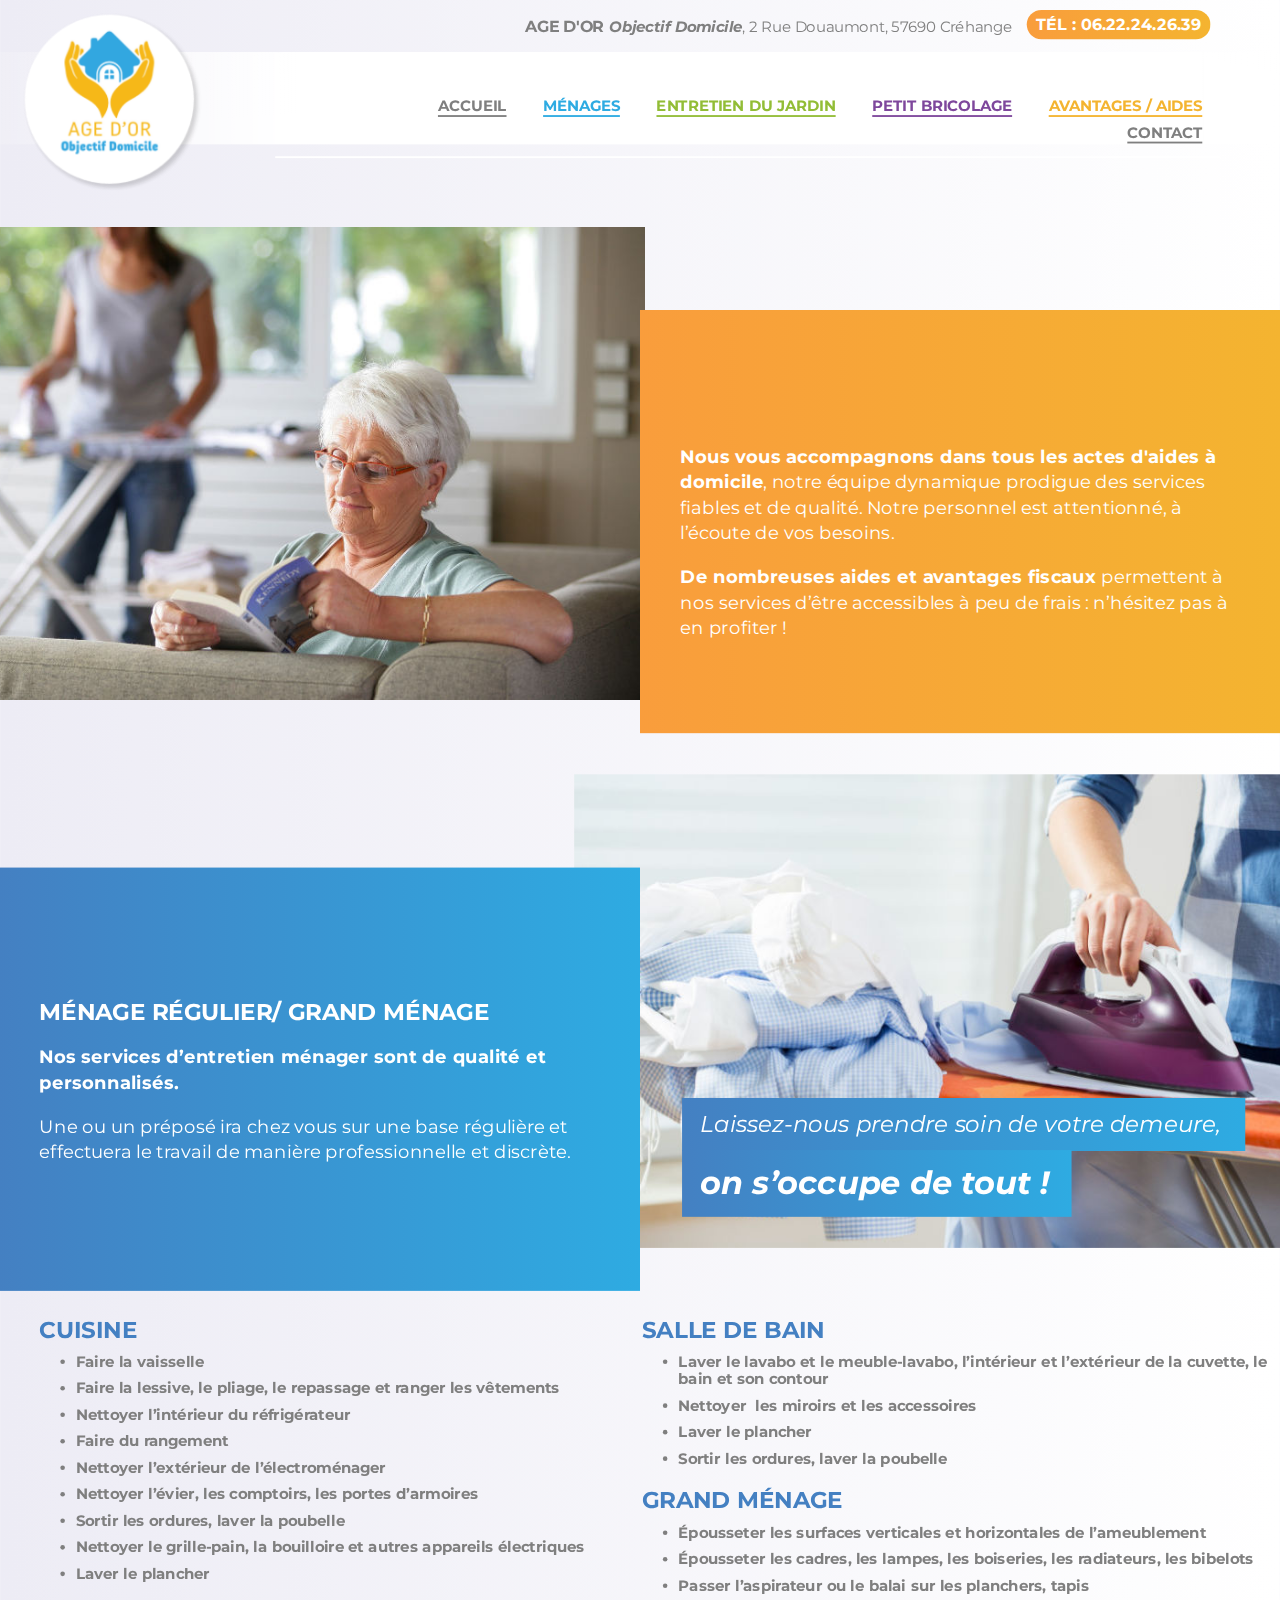
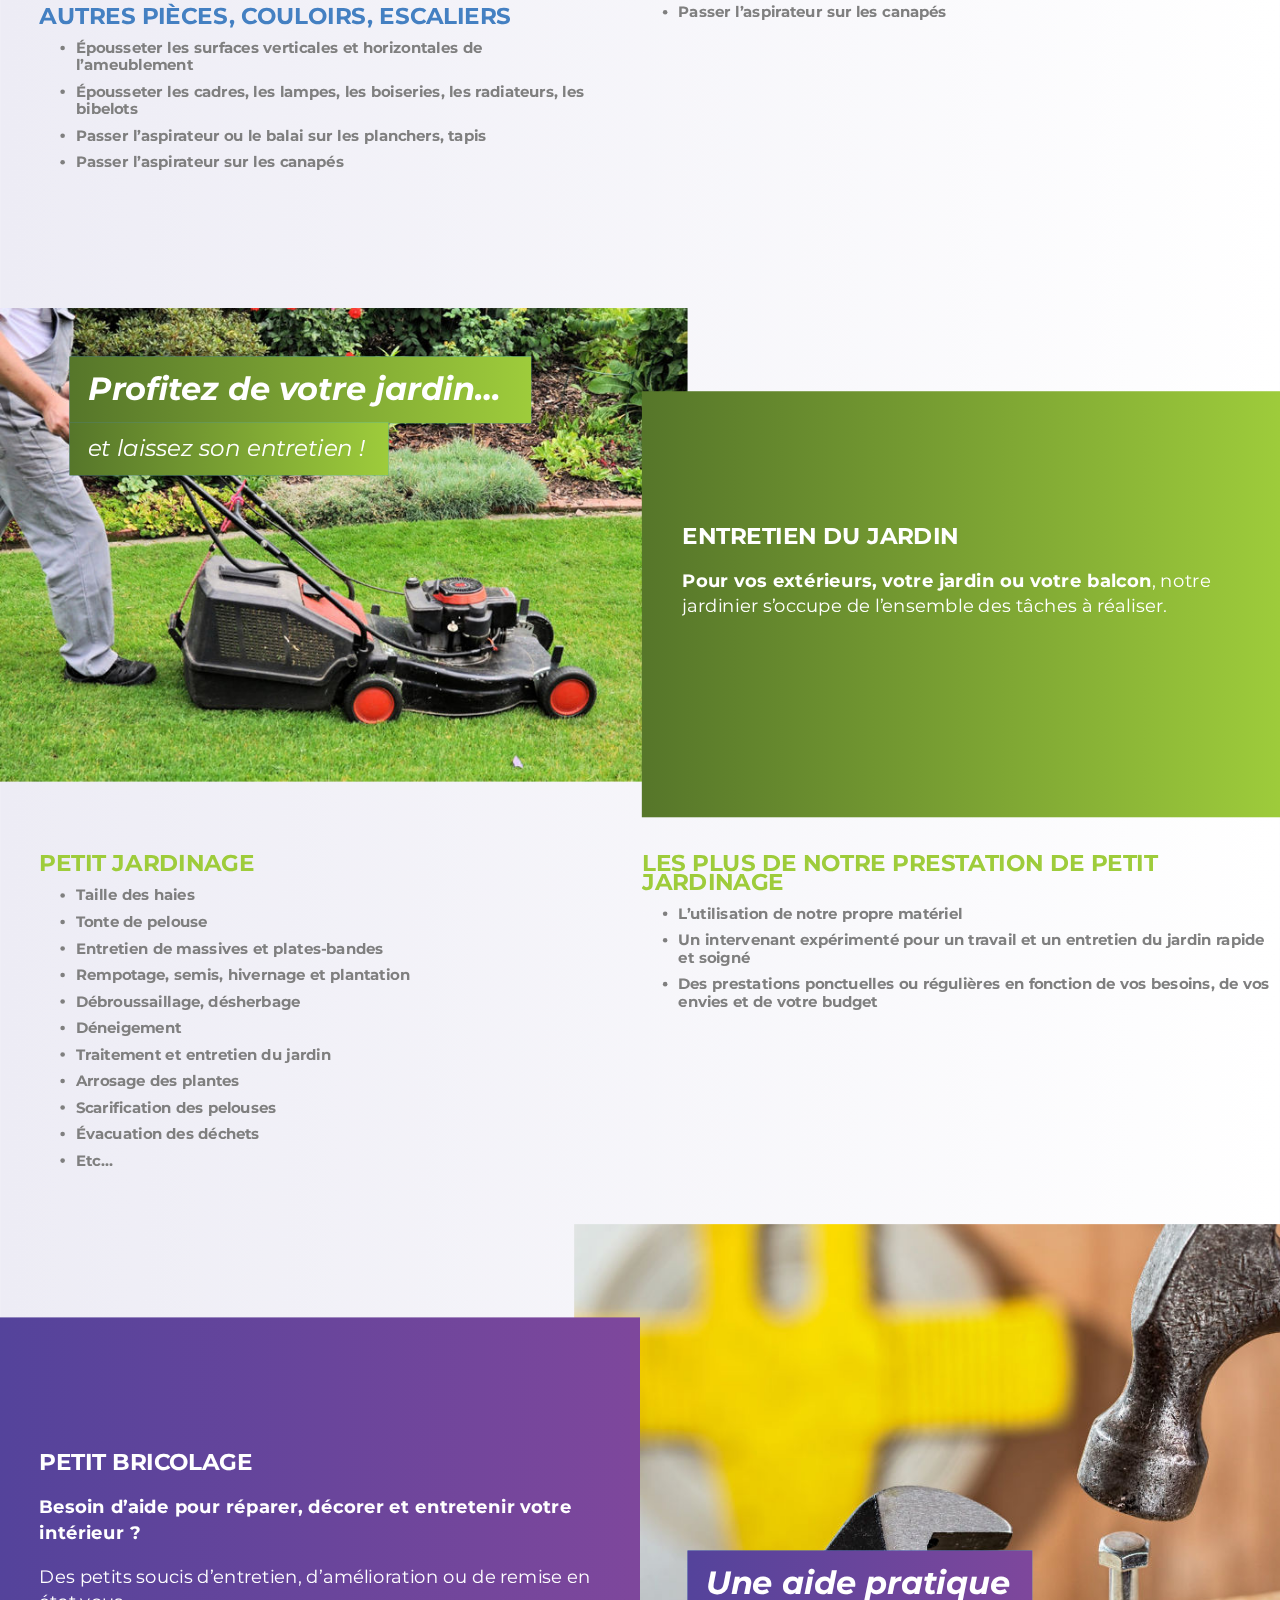
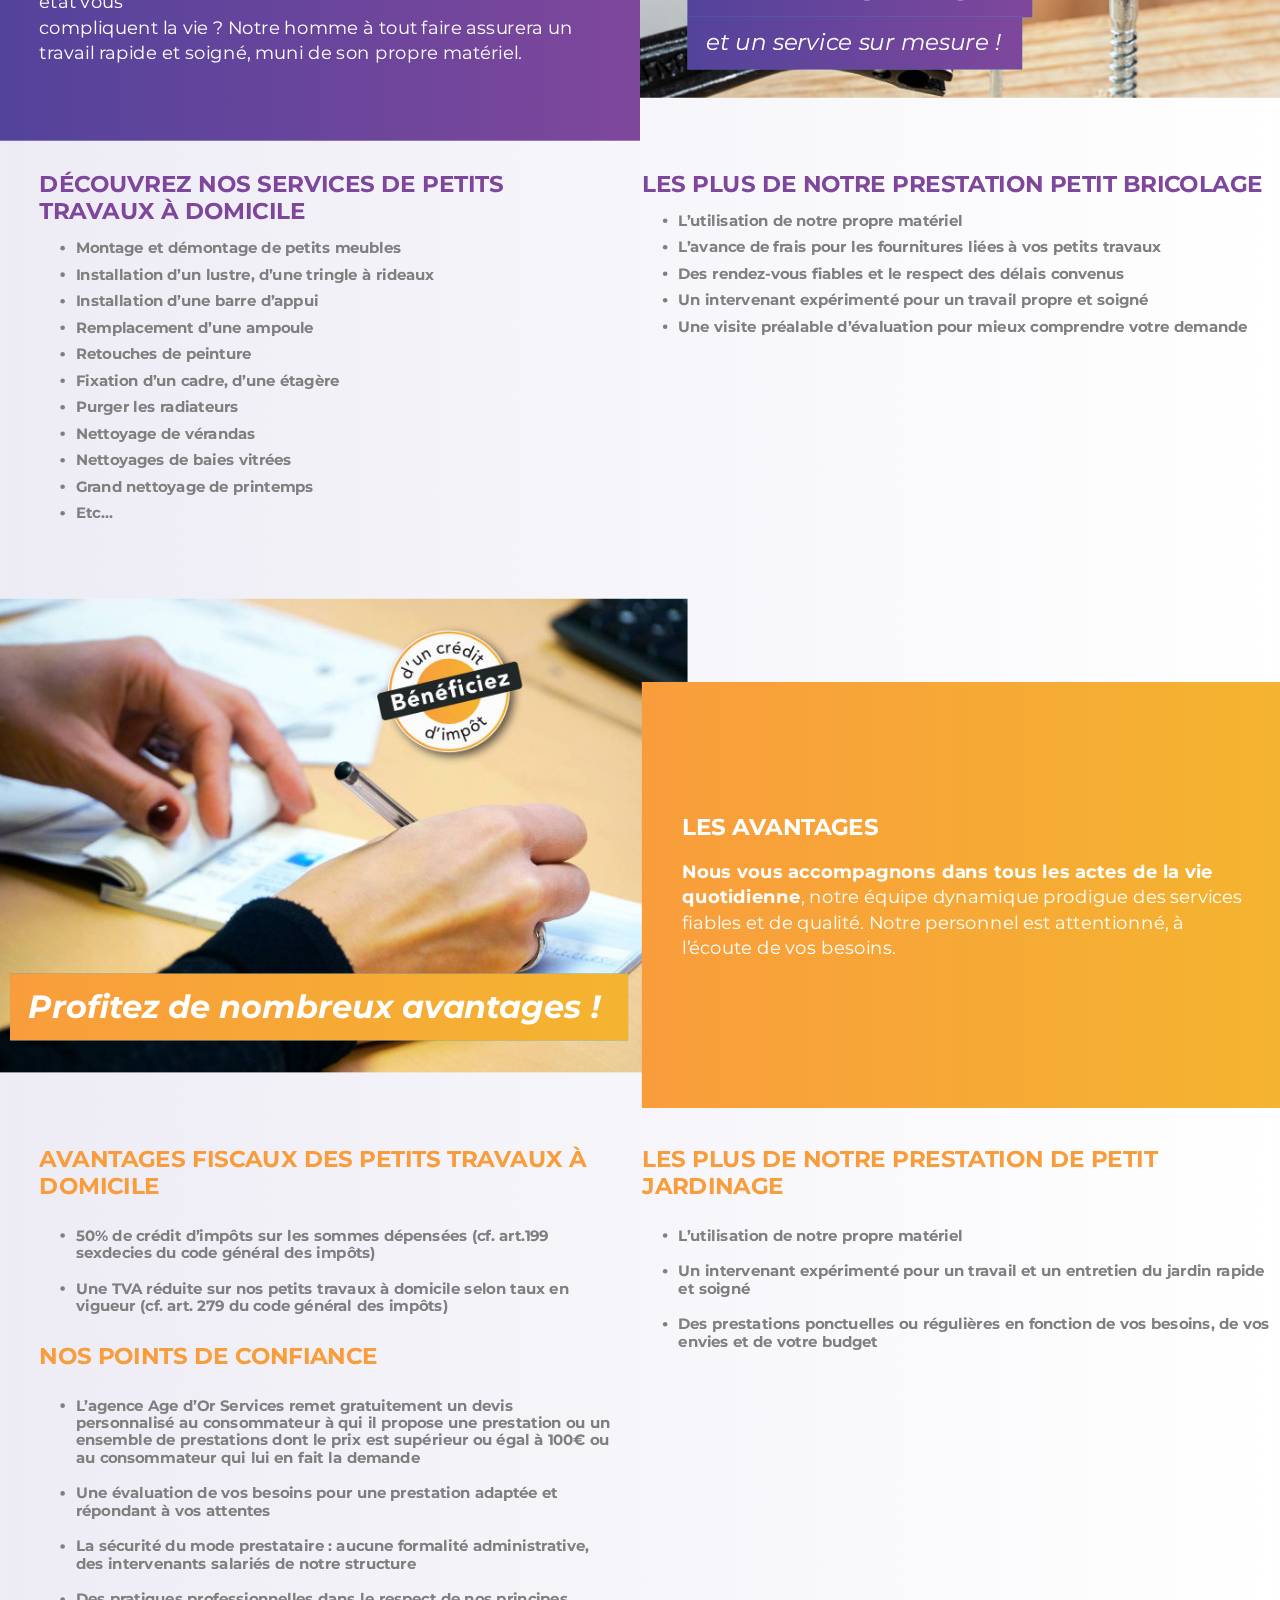
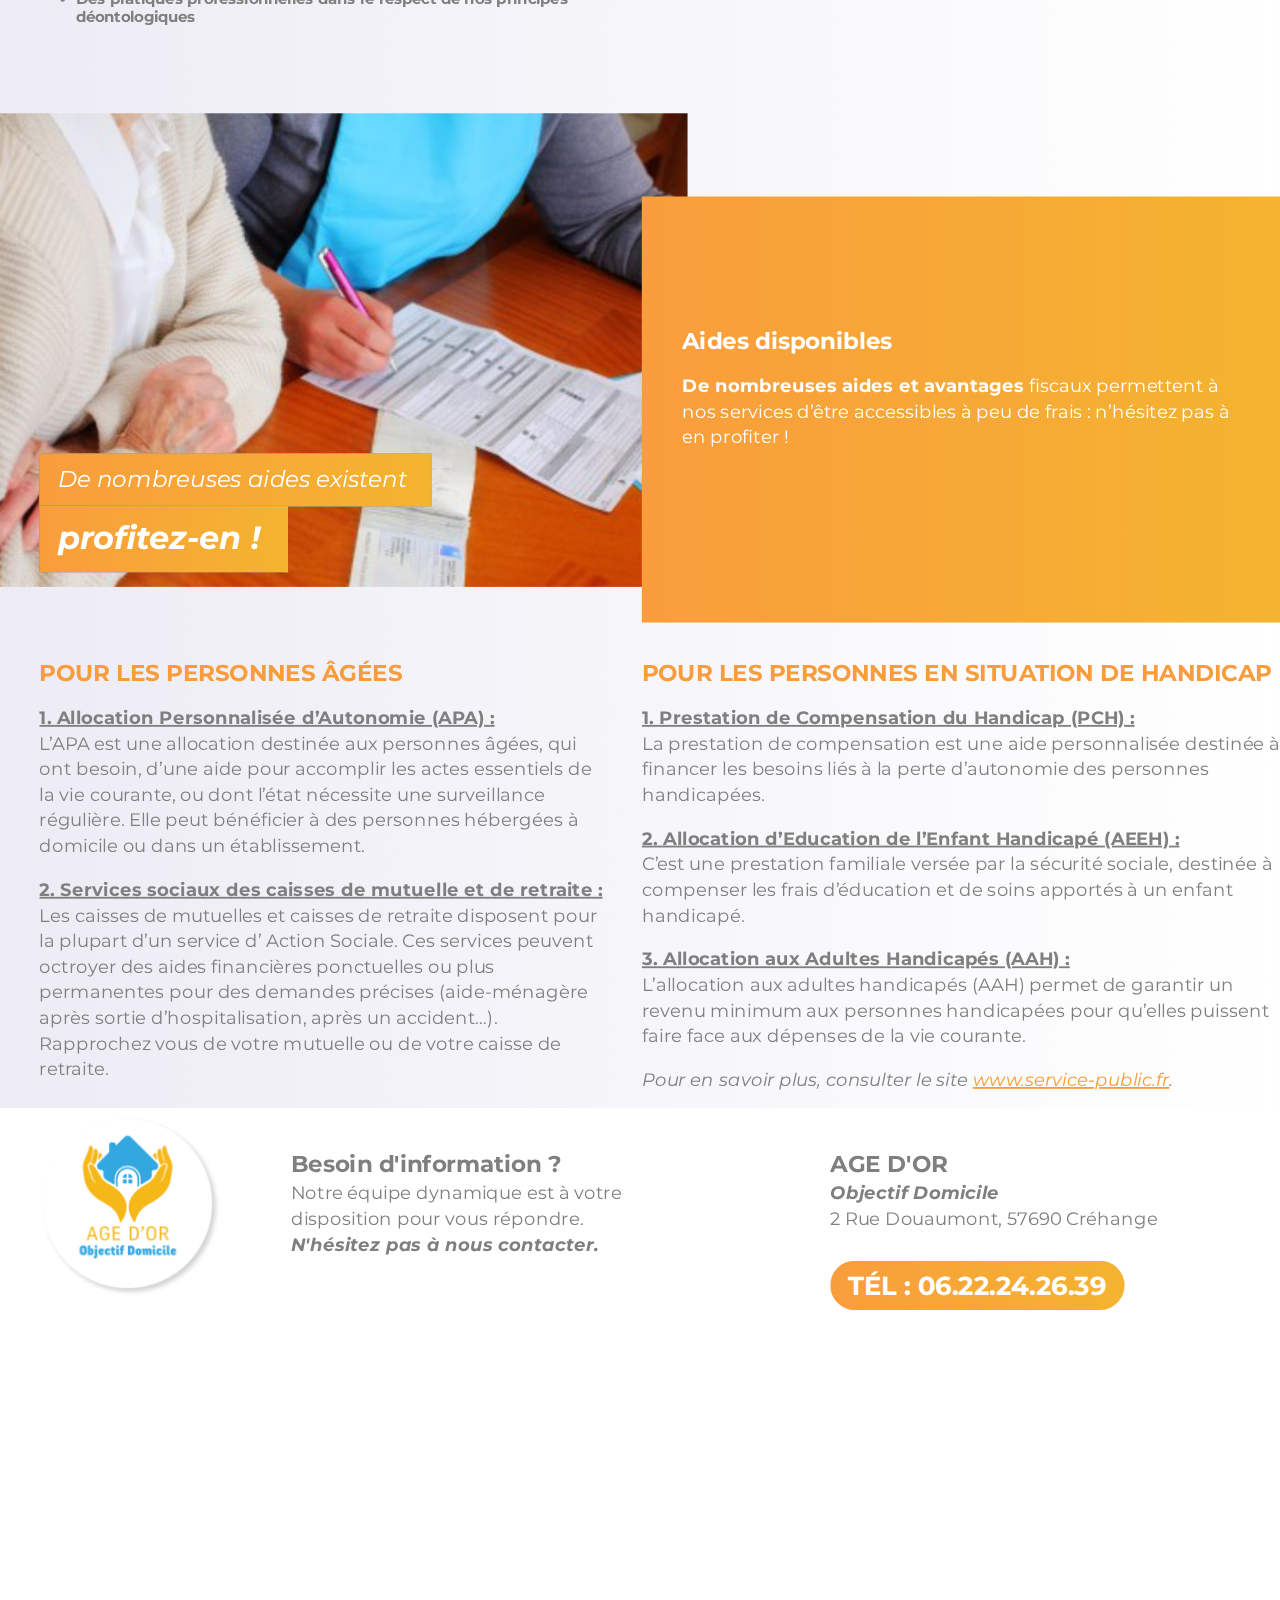
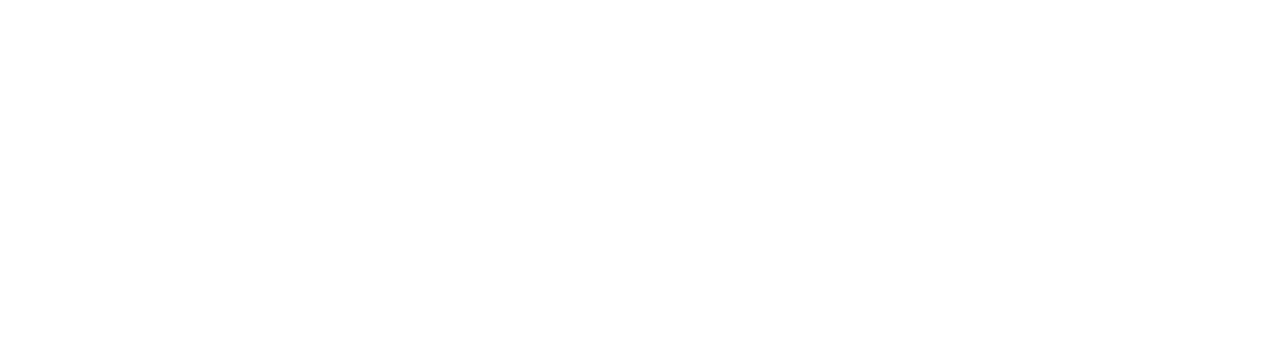
==== index.html @ 0d8afa60 "Add files via upload" ====
<!doctype html><html lang="" class="silex-runtime"><head>
    <meta charset="UTF-8">
    <!-- generator meta tag -->
    <!-- leave this for stats and Silex version check -->
    <meta name="generator" content="Silex v2.2.10">
    <!-- End of generator meta tag -->
    <script type="text/javascript" src="js/jquery.js"></script>
    
    
    <script type="text/javascript" src="js/front-end.js"></script>
    <link rel="stylesheet" href="css/normalize.css">
    <link rel="stylesheet" href="css/front-end.css">

    
    
    
    <title>Age d'or, objectif domicile : aides à domicile, ménages, entretien jardin, petit bricolage - age-d-or : aides à domicile</title>
    

    
<meta name="viewport" content="width=device-width, initial-scale=1"><meta name="website-width" content="1400"><meta name="hostingProvider" content="ghpages"><link href="https://fonts.googleapis.com/css?family=Montserrat:400,400i,700,700i&amp;display=swap" rel="stylesheet" class="silex-custom-font"><meta name="description" content="Nous vous accompagnons dans tous les actes d'aides à domicile. Notre équipe dynamique prodigue des services fiables et de qualité. Notre personnel est attentionné, à l’écoute de vos besoins.  De nombreuses aides et avantages fiscaux permettent à nos services d’être accessibles à peu de frais : n’hésitez pas à en profiter !"><link href="css/favico.png" rel="shortcut icon"><meta name="twitter:title" content="Aides à domicile de tout genre ménages, entretien jardin, petit bricolage"><meta name="og:title" content="Aides à domicile de tout genre ménages, entretien jardin, petit bricolage"><meta name="twitter:description" content="Nous vous accompagnons dans tous les actes d'aides à domicile, notre équipe dynamique prodigue des services fiables et de qualité. Notre personnel est attentionné, à l’écoute de vos besoins.  De nombreuses aides et avantages fiscaux permettent à nos services d’être accessibles à peu de frais : n’hésitez pas à en profiter !"><meta name="og:description" content="Nous vous accompagnons dans tous les actes d'aides à domicile, notre équipe dynamique prodigue des services fiables et de qualité. Notre personnel est attentionné, à l’écoute de vos besoins.  De nombreuses aides et avantages fiscaux permettent à nos services d’être accessibles à peu de frais : n’hésitez pas à en profiter !"><meta name="twitter:card" content="summary"><meta name="twitter:image" content="https://ceubri.github.io/age-d-or/assets/Age-d-or-screen.jpg"><meta name="og:image" content="https://ceubri.github.io/age-d-or/assets/Age-d-or-screen.jpg"><script src="js/script.js" type="text/javascript"></script><link href="css/styles.css" rel="stylesheet" type="text/css">
    <style>body { opacity: 0; transition: .25s opacity ease; }</style></head>

<body class="body-initial all-style enable-mobile silex-runtime silex-published" data-silex-type="container-element" style="" data-current-page="page-age-d-or-aides-domicile">
    <div class="silex-pages">
        

        <a id="page-age-d-or-aides-domicile" data-silex-type="page-element" class="page-element page-link-active" href="./">age-d-or : aides à domicile</a></div>









    <div data-silex-type="container-element" class="container-element editable-style silex-id-1478366444112-1 section-element anchor-accueil" style="">
        <div data-silex-type="container-element" class="editable-style silex-element-content silex-id-1478366444112-0 silex-container-content container-element website-width" style=""><div data-silex-type="container-element" class="editable-style silex-id-1583509383739-2 container-element menu-bandeau fixed" style=""><div data-silex-type="container-element" class="editable-style silex-id-1583502670680-0 container-element" style=""></div><div data-silex-type="text-element" class="editable-style silex-id-1583502964331-1 text-element style-menu anchor-link active-menu" style=""><div class="silex-element-content normal"><ul><li><a href="#anchor-accueil" title="accueil" rel="" target="" type="" download="">ACCUEIL</a></li><li><a href="#anchor-menages" title="ménages">MÉNAGES</a></li><li><a href="#anchor-entretien" title="entretien du jardin">Entretien du jardin</a></li><li><a href="#anchor-bricolage" title="petit bricolage">Petit bricolage</a><u><br></u></li><li><a href="#anchor-avantages" title="avantages / aides">Avantages / aides</a><u><br></u></li><li><a href="#anchor-contact" title="contact">Contact</a></li></ul><span class="_wysihtml-temp-caret-fix" style="position: absolute; display: block; min-width: 1px; z-index: 99999;">﻿</span></div></div></div><div data-silex-type="text-element" class="editable-style text-element silex-id-1584020702112-4 hide-on-mobile style-top-bar" style=""><div class="silex-element-content normal"><p><b>AGE D'OR&nbsp;</b><i>Objectif Domicile</i>, 2 Rue Douaumont, 57690 Créhange</p><span class="_wysihtml-temp-caret-fix" style="position: absolute; display: block; min-width: 1px; z-index: 99999;">﻿</span></div></div><div data-silex-type="text-element" class="editable-style text-element silex-id-1584020087922-2 hide-on-desktop style-top-bar" style=""><div class="silex-element-content normal"><p><b>AGE D'OR&nbsp;</b><i>Objectif Domicile</i>,<br>2 Rue Douaumont, 57690 Créhange</p><span class="_wysihtml-temp-caret-fix" style="position: absolute; display: block; min-width: 1px; z-index: 99999;">﻿</span></div></div><div data-silex-type="text-element" class="editable-style text-element silex-id-1584020088435-3 style-top-bar" style=""><div class="silex-element-content normal"><p><u>tél : 06.22.24.26.39</u></p><span class="_wysihtml-temp-caret-fix" style="position: absolute; display: block; min-width: 1px; z-index: 99999;">﻿</span></div></div></div>
    </div>
    
    
















<div data-silex-type="container-element" class="container-element editable-style section-element silex-id-1583511908391-7" style="">
        
    <div data-silex-type="container-element" class="editable-style silex-element-content silex-container-content container-element website-width silex-id-1583511908391-8" style=""><div data-silex-type="container-element" class="editable-style container-element silex-id-1583511908391-9 " style=""></div><div data-silex-type="container-element" class="editable-style container-element silex-id-1583511908479-10 style-deg-orange" style=""><div data-silex-type="text-element" class="editable-style text-element silex-id-1583511908479-11" style=""><div class="silex-element-content normal"><b></b><p><b>Nous vous accompagnons dans tous les actes d'aides à domicile</b>, notre équipe dynamique prodigue des services fiables et de qualité. Notre personnel est attentionné, à l’écoute de vos besoins.</p><p><b>De nombreuses aides et avantages fiscaux</b> permettent à nos services d’être accessibles à peu de frais : n’hésitez pas à en profiter !</p><span class="_wysihtml-temp-caret-fix" style="position: absolute; display: block; min-width: 1px; z-index: 99999;">﻿</span></div></div></div></div></div><div data-silex-type="container-element" class="container-element editable-style silex-id-1474394621033-3 section-element anchor-menages" style="">
        <div data-silex-type="container-element" class="editable-style silex-element-content silex-id-1474394621032-2 silex-container-content container-element website-width" style=""><div data-silex-type="container-element" class="editable-style silex-id-1583508112352-0 container-element animation-element slide-right" style=""><div data-silex-type="container-element" class="editable-style silex-id-1583937077128-1 container-element" style=""><div data-silex-type="text-element" class="editable-style silex-id-1583764072724-7 text-element style-deg-bleu-titres" style=""><div class="silex-element-content normal"><p>Laissez-nous prendre soin de votre demeure,</p><span class="_wysihtml-temp-caret-fix" style="position: absolute; display: block; min-width: 1px; z-index: 99999;">﻿</span></div></div><div data-silex-type="text-element" class="editable-style text-element silex-id-1583764639517-8 style-deg-bleu-titres" style=""><div class="silex-element-content normal"><p><b>on s’occupe de tout !</b></p><span class="_wysihtml-temp-caret-fix" style="position: absolute; display: block; min-width: 1px; z-index: 99999;">﻿</span></div></div></div></div><div data-silex-type="container-element" class="editable-style silex-id-1583509935421-3 container-element style-deg-bleu animation-element slide-left" style=""><div data-silex-type="text-element" class="editable-style silex-id-1583510689820-4 text-element" style=""><div class="silex-element-content normal"><h1>MÉNAGE RÉGULIER/ GRAND MÉNAGE</h1><p><b>Nos services d’entretien ménager sont de qualité et personnalisés.&nbsp;</b></p><p>Une ou un préposé ira chez vous sur une base régulière et effectuera le travail de manière professionnelle et discrète.</p> </div></div></div><div data-silex-type="text-element" class="editable-style silex-id-1583765439157-9 text-element style-textes-bleu" style=""><div class="silex-element-content normal"><h2>Cuisine</h2><p></p><ul><li>Faire la vaisselle</li><li>Faire la lessive, le pliage, le repassage et ranger les vêtements</li><li>Nettoyer l’intérieur du réfrigérateur</li><li>Faire du rangement&nbsp;</li><li>Nettoyer l’extérieur de l’électroménager</li><li>Nettoyer l’évier, les comptoirs, les portes d’armoires</li><li>Sortir les ordures, laver la poubelle</li><li>Nettoyer le grille-pain, la bouilloire et autres appareils électriques</li><li>Laver le plancher</li></ul><p></p><h2>Autres pièces, couloirs, escaliers<br></h2><p></p><p></p><ul><li>Épousseter les surfaces verticales et horizontales de l’ameublement</li><li>Épousseter les cadres, les lampes, les boiseries, les radiateurs, les bibelots</li><li>Passer l’aspirateur ou le balai sur les planchers, tapis</li><li>Passer l’aspirateur sur les canapés</li></ul><p></p><p></p><span class="_wysihtml-temp-caret-fix" style="position: absolute; display: block; min-width: 1px; z-index: 99999;">﻿</span></div></div><div data-silex-type="text-element" class="editable-style text-element silex-id-1583766459084-10 style-textes-bleu" style=""><div class="silex-element-content normal"><h2>Salle de bain</h2><p></p><ul><li>Laver le lavabo et le meuble-lavabo, l’intérieur et l’extérieur de la cuvette, le bain et son contour</li><li>Nettoyer &nbsp;les miroirs et les accessoires</li><li>Laver le plancher</li><li>Sortir les ordures, laver la poubelle</li></ul><p></p><h2>Grand ménage</h2><p></p><p></p><ul><li>Épousseter les surfaces verticales et horizontales de l’ameublement</li><li>Épousseter les cadres, les lampes, les boiseries, les radiateurs, les bibelots</li><li>Passer l’aspirateur ou le balai sur les planchers, tapis</li><li>Passer l’aspirateur sur les canapés</li></ul><p></p><p></p><span class="_wysihtml-temp-caret-fix" style="position: absolute; display: block; min-width: 1px; z-index: 99999;">﻿</span></div></div></div>
    </div><div data-silex-type="container-element" class="container-element editable-style section-element silex-id-1583766913675-20 anchor-entretien" style="">
        
    <div data-silex-type="container-element" class="editable-style silex-element-content silex-container-content container-element website-width silex-id-1583766913675-21" style=""><div data-silex-type="container-element" class="editable-style container-element silex-id-1583766913675-22 animation-element slide-left" style=""><div data-silex-type="text-element" class="editable-style text-element silex-id-1583766913676-23 style-deg-green-titres" style=""><div class="silex-element-content normal"><p><b>Profitez de votre jardin… </b></p><span class="_wysihtml-temp-caret-fix" style="position: absolute; display: block; min-width: 1px; z-index: 99999;">﻿</span></div></div><div data-silex-type="text-element" class="editable-style text-element silex-id-1583766913750-24 style-deg-green-titres" style=""><div class="silex-element-content normal"><p>et laissez son entretien ! </p><span class="_wysihtml-temp-caret-fix" style="position: absolute; display: block; min-width: 1px; z-index: 99999;">﻿</span></div></div></div><div data-silex-type="container-element" class="editable-style container-element silex-id-1583766913777-25 style-deg-green animation-element slide-right" style=""><div data-silex-type="text-element" class="editable-style text-element silex-id-1583766913777-26" style="top: 126px; left: 44px; width: 619px; min-height: 205px;"><div class="silex-element-content normal"><h1>ENTRETIEN DU JARDIN</h1><p><b></b></p><p><b>Pour vos extérieurs, votre jardin ou votre balcon</b>, notre jardinier s’occupe de l’ensemble des tâches à réaliser.</p>  </div></div></div><div data-silex-type="text-element" class="editable-style text-element silex-id-1583766913822-28 style-textes-green" style=""><div class="silex-element-content normal"><h2>Les plus de notre prestation de petit jardinage<br></h2><p></p><ul><li>L’utilisation de notre propre matériel</li><li>Un intervenant expérimenté pour un travail et un entretien du jardin rapide et soigné</li><li>Des prestations ponctuelles ou régulières en fonction de vos besoins, de vos envies et de votre budget<br></li></ul><p></p><span class="_wysihtml-temp-caret-fix" style="position: absolute; display: block; min-width: 1px; z-index: 99999;">﻿</span></div></div><div data-silex-type="text-element" class="editable-style text-element silex-id-1583766913808-27 style-textes-green" style=""><div class="silex-element-content normal"><h2>Petit jardinage </h2><p></p><ul><li>Taille des haies</li><li>Tonte de pelouse<br></li><li>Entretien de massives et plates-bandes<br></li><li>Rempotage, semis, hivernage et plantation<br></li><li>Débroussaillage, désherbage<br></li><li>Déneigement</li><li>Traitement et entretien du jardin</li><li>Arrosage des plantes</li><li>Scarification des pelouses</li><li>Évacuation des déchets</li><li>Etc…</li></ul><p></p><span class="_wysihtml-temp-caret-fix" style="position: absolute; display: block; min-width: 1px; z-index: 99999;">﻿</span></div></div></div></div><div data-silex-type="container-element" class="container-element editable-style section-element silex-id-1583774205659-0 anchor-bricolage" style="">
        
    <div data-silex-type="container-element" class="editable-style silex-element-content silex-container-content container-element website-width silex-id-1583774205659-1" style=""><div data-silex-type="container-element" class="editable-style container-element silex-id-1583774205659-2 animation-element slide-right" style=""><div data-silex-type="text-element" class="editable-style text-element silex-id-1583774205659-3 style-deg-purple-titres texte-inline" style=""><div class="silex-element-content normal"><p><b>﻿Une aide pratique</b></p><span class="_wysihtml-temp-caret-fix" style="position: absolute; display: block; min-width: 1px; z-index: 99999;">﻿</span></div></div><div data-silex-type="text-element" class="editable-style text-element silex-id-1583774205831-4 style-deg-purple-titres" style=""><div class="silex-element-content normal"><p>et un service sur mesure !</p><span class="_wysihtml-temp-caret-fix" style="position: absolute; display: block; min-width: 1px; z-index: 99999;">﻿</span></div></div></div><div data-silex-type="container-element" class="editable-style container-element silex-id-1583774205924-5 style-deg-purple animation-element slide-left" style=""><div data-silex-type="text-element" class="editable-style text-element silex-id-1583774205924-6" style=""><div class="silex-element-content normal"><h1>PETIT BRICOLAGE</h1><p><b>Besoin d’aide pour réparer, décorer et entretenir votre intérieur ?</b></p><p>Des petits soucis d’entretien, d’amélioration ou de remise en état vous<br>compliquent la vie ? Notre homme à tout faire assurera un travail rapide et soigné, muni de son propre matériel.</p> </div></div></div><div data-silex-type="text-element" class="editable-style text-element silex-id-1583774206094-8 style-textes-purple" style=""><div class="silex-element-content normal"><h2>Les plus de notre prestation petit bricolage</h2><p></p><ul><li>L’utilisation de notre propre matériel</li><li>L’avance de frais pour les fournitures liées à vos petits travaux</li><li>Des rendez-vous fiables et le respect des délais convenus</li><li>Un intervenant expérimenté pour un travail propre et soigné</li><li>Une visite préalable d’évaluation pour mieux comprendre votre demande<br></li></ul><p></p><p></p><span class="_wysihtml-temp-caret-fix" style="position: absolute; display: block; min-width: 1px; z-index: 99999;">﻿</span></div></div><div data-silex-type="text-element" class="editable-style text-element silex-id-1583774206052-7 style-textes-purple" style=""><div class="silex-element-content normal"><h2>Découvrez nos services de petits travaux à domicile</h2><p></p><ul><li>Montage et démontage de petits meubles</li><li>Installation d’un lustre, d’une tringle à rideaux</li><li>Installation d’une barre d’appui</li><li>Remplacement d’une ampoule</li><li>Retouches de peinture</li><li>Fixation d’un cadre, d’une étagère</li><li>Purger les radiateurs</li><li>Nettoyage de vérandas</li><li>Nettoyages de baies vitrées</li><li>Grand nettoyage de printemps</li><li>Etc…</li></ul><span class="_wysihtml-temp-caret-fix" style="position: absolute; display: block; min-width: 1px; z-index: 99999;">﻿</span></div></div></div></div><div data-silex-type="container-element" class="container-element editable-style section-element silex-id-1583775572368-9 anchor-avantages" style="">
        
    <div data-silex-type="container-element" class="editable-style silex-element-content silex-container-content container-element website-width silex-id-1583775572368-10" style=""><div data-silex-type="container-element" class="editable-style container-element silex-id-1583775572571-13 animation-element slide-left" style=""><div data-silex-type="text-element" class="editable-style text-element silex-id-1583775572571-14 style-deg-orange-titres" style=""><div class="silex-element-content normal"><p><b>Profitez de nombreux avantages !</b></p> </div></div></div><div data-silex-type="text-element" class="editable-style text-element silex-id-1583775572541-12 style-textes-orange" style=""><div class="silex-element-content normal"><h2>Avantages fiscaux des petits travaux à domicile </h2><p></p><ul><li>50% de crédit d’impôts sur les sommes dépensées (cf. art.199 sexdecies du code général des impôts)</li><li>Une TVA réduite sur nos petits travaux à domicile selon taux en vigueur (cf. art. 279 du code général des impôts)</li></ul><p></p><h2>Nos points de confiance</h2><p></p><p></p><ul><li>L’agence Age d’Or Services remet gratuitement un devis personnalisé au consommateur à qui il propose une prestation ou un ensemble de prestations dont le prix est supérieur ou égal à 100€ ou au consommateur qui lui en fait la demande</li><li>Une évaluation de vos besoins pour une prestation adaptée et répondant à vos attentes</li><li>La sécurité du mode prestataire : aucune formalité administrative, des intervenants salariés de notre structure</li><li>Des pratiques professionnelles dans le respect de nos principes déontologiques</li></ul><p></p><p></p><span class="_wysihtml-temp-caret-fix" style="position: absolute; display: block; min-width: 1px; z-index: 99999;">﻿</span></div></div><div data-silex-type="container-element" class="editable-style container-element silex-id-1583775572683-16 style-deg-orange animation-element slide-right" style=""><div data-silex-type="text-element" class="editable-style text-element silex-id-1583775572683-17" style=""><div class="silex-element-content normal"><h1>LES AVANTAGES</h1><p><b></b></p><p><b>Nous vous accompagnons dans tous les actes de la vie quotidienne</b>, notre équipe dynamique prodigue des services fiables et de qualité. Notre personnel est attentionné, à l’écoute de vos besoins.  </p>  </div></div></div><div data-silex-type="text-element" class="editable-style text-element silex-id-1583775572368-11 style-textes-orange" style=""><div class="silex-element-content normal"><h2>Les plus de notre prestation de petit jardinage<br></h2><p></p><ul><li>L’utilisation de notre propre matériel</li><li>Un intervenant expérimenté pour un travail et un entretien du jardin rapide et soigné</li><li>Des prestations ponctuelles ou régulières en fonction de vos besoins, de vos envies et de votre budget<br></li></ul><p></p><span class="_wysihtml-temp-caret-fix" style="position: absolute; display: block; min-width: 1px; z-index: 99999;">﻿</span></div></div></div></div><div data-silex-type="container-element" class="container-element editable-style section-element silex-id-1583776098221-18" style="">
        
    <div data-silex-type="container-element" class="editable-style silex-element-content silex-container-content container-element website-width silex-id-1583776098221-19" style=""><div data-silex-type="text-element" class="editable-style text-element silex-id-1583776098221-20 style-textes-orange" style=""><div class="silex-element-content normal"><h2>Pour les personnes âgées</h2><p><u><b>1.  Allocation Personnalisée d’Autonomie (APA) :<br></b></u>L’APA est une allocation destinée aux personnes âgées, qui ont besoin, d’une aide pour accomplir les actes essentiels de la vie courante, ou dont l’état nécessite une surveillance régulière. Elle peut bénéficier à des personnes hébergées à domicile ou dans un établissement.</p><p><b><u>2. Services sociaux des caisses de mutuelle et de retraite :<br></u></b>Les caisses de mutuelles et caisses de retraite disposent pour la plupart d’un service d’ Action Sociale. Ces services peuvent octroyer des aides financières ponctuelles ou plus permanentes pour des demandes précises (aide-ménagère après sortie d’hospitalisation, après un accident…). Rapprochez vous de votre mutuelle ou de votre caisse de retraite.</p><span class="_wysihtml-temp-caret-fix" style="position: absolute; display: block; min-width: 1px; z-index: 99999;">﻿</span></div></div><div data-silex-type="container-element" class="editable-style container-element silex-id-1583776098338-21 animation-element slide-left" style=""><div data-silex-type="text-element" class="editable-style text-element silex-id-1583776413770-26 style-deg-orange-titres" style=""><div class="silex-element-content normal"><p>De nombreuses aides existent</p><span class="_wysihtml-temp-caret-fix" style="position: absolute; display: block; min-width: 1px; z-index: 99999;">﻿</span></div></div><div data-silex-type="text-element" class="editable-style text-element silex-id-1583776098338-22 style-deg-orange-titres" style=""><div class="silex-element-content normal"><p><b>profitez-en !</b></p> </div></div></div><div data-silex-type="container-element" class="editable-style container-element silex-id-1583776098406-23 style-deg-orange animation-element slide-right" style=""><div data-silex-type="text-element" class="editable-style text-element silex-id-1583776098406-24" style="top: 126px; left: 44px; width: 619px; min-height: 205px;"><div class="silex-element-content normal"><h1>Aides disponibles </h1><p><b></b></p><p><b>De nombreuses aides et avantages</b> fiscaux permettent à nos services d’être accessibles à peu de frais : n’hésitez pas à en profiter !  </p>  </div></div></div><div data-silex-type="text-element" class="editable-style text-element silex-id-1583776098468-25 style-textes-orange" style=""><div class="silex-element-content normal"><h2>Pour les personnes en situation de handicap</h2><p><b><u>1.  Prestation de Compensation du Handicap (PCH) :<br></u></b>La prestation de compensation est une aide personnalisée destinée à financer les besoins liés à la&nbsp;perte d’autonomie des personnes handicapées.</p><p><u><b>2.  Allocation d’Education de l’Enfant Handicapé (AEEH) :<br></b></u>C’est une prestation familiale versée par la sécurité sociale, destinée à compenser les frais d’éducation et de soins apportés à un enfant handicapé.</p><p><b><u>3.  Allocation aux Adultes Handicapés (AAH) :<br></u></b>L’allocation aux adultes handicapés (AAH) permet de garantir un revenu minimum aux personnes handicapées pour qu’elles puissent faire face aux dépenses de la vie courante.</p><p><i>Pour en savoir plus, consulter le site </i><a href="http://www.service-public.fr"><i>www.service-public.fr</i></a><i>.</i></p><i></i></div></div></div></div><div data-silex-type="container-element" class="container-element editable-style silex-id-1583859022193-1 section-element anchor-contact"><div data-silex-type="container-element" class="editable-style silex-id-1583859022078-0 container-element silex-element-content silex-container-content website-width" style=""><div data-silex-type="container-element" class="editable-style container-element silex-id-1583859086754-2" style=""></div><div data-silex-type="text-element" class="editable-style silex-id-1583859188688-3 text-element style-footer" style=""><div class="silex-element-content normal"><p><b>Besoin d'information ?</b><br>Notre équipe dynamique est à votre disposition pour vous répondre. <br><i>N'hésitez pas à nous contacter.</i></p><span class="_wysihtml-temp-caret-fix" style="position: absolute; display: block; min-width: 1px; z-index: 99999;">﻿</span></div></div><div data-silex-type="text-element" class="editable-style text-element silex-id-1583859431359-4 style-footer" style=""><div class="silex-element-content normal"><p><b>AGE D'OR</b><br><i>Objectif Domicile</i><br>2 Rue Douaumont, 57690 Créhange</p><span class="_wysihtml-temp-caret-fix" style="position: absolute; display: block; min-width: 1px; z-index: 99999;">﻿</span></div></div><div data-silex-type="text-element" class="editable-style text-element silex-id-1583859482380-5 style-footer" style=""><div class="silex-element-content normal"><p><u>tél : 06.22.24.26.39</u></p><span class="_wysihtml-temp-caret-fix" style="position: absolute; display: block; min-width: 1px; z-index: 99999;">﻿</span></div></div></div></div><style id="stylus-28-superseded-by-Stylus" type="text/css" class="stylus">.active-menu {border-bottom: 2px solid #000 !important;}</style><style id="stylus-28-superseded-by-Stylus" type="text/css" class="stylus">.active-menu {border-bottom: 2px solid #000 !important;}</style><style id="stylus-28-superseded-by-Stylus" type="text/css" class="stylus">.active-menu {border-bottom: 2px solid #000 !important;}</style>
<style id="stylus-28-superseded-by-Stylus" type="text/css" class="stylus">.active-menu {border-bottom: 2px solid #000 !important;}</style><style id="stylus-28-superseded-by-Stylus" type="text/css" class="stylus">.active-menu {border-color: #fff;}.active-menu a {border-bottom: 2px solid #fff; border-color: inherit !important;}</style><style id="stylus-28-superseded-by-Stylus" type="text/css" class="stylus">.active-menu {border-color: #fff;}.active-menu a {border-bottom: 2px solid #fff; border-color: inherit !important;}</style><style id="stylus-28" type="text/css" class="stylus">.active-menu {border-bottom: 2px solid #fff !important;}a.active-menu {border-color: inherit !important;}</style></body></html>
---- css/front-end.css ----
/**
 * This file holds the basic CSS styles of Silex websites
 */

/* pages */
.page-element{
  display: none;
}
.paged-element{
  display: none;
}
.silex-published .paged-element{
  display: block;
}
/* default style for silex elements */
.editable-style{
  position: absolute;
  box-sizing: content-box; /* this is needed to set the size of elements with a border (though it could be omited since this is the default value) */
}
.silex-element-content{
  overflow: hidden;
  border-radius: initial;
  width: 100%;
  min-height: inherit;
  pointer-events: none;
}
/* prevent-auto-z-index is to let the components handle their z-index */
.section-element > .silex-element-content > *:not(.prevent-auto-z-index) {
  /* put the elements of a section on top of sections bellow */
  z-index: 10;
}
.silex-element-content[contenteditable="true"] {
  min-height: 20px;
  cursor: text;
  pointer-events: auto;
}
.editable-style.silex-selected.text-editor-focus {
  /* remove text box selection markers
  box-shadow: none;
  */
  /* a click on current text box will select it */
  cursor: pointer;
}
.text-editor-focus .ui-resizable-handle {
  /* remove text box UI handles for resize */
  display: none;
}
.section-element > .silex-element-content {
  /* section have a content element, and it needs to keep pointer events
     because it container other silex elements
  */
  pointer-events: auto;
}
body.silex-runtime .silex-element-content {
  pointer-events: auto;
}
.editable-style.section-element {
  position: relative;
  left: 0;
  top: 0;
  right: 0;
  padding: 0 100px;
  margin: 0;
}
.silex-runtime .editable-style.section-element {
  padding: 0;
  margin: 0;
  margin-top: -1px;
}
.default-site-width, /* for backward compat, FIXME: remove in a while */
.website-width {
  width: 960px;
}
.section-element .silex-container-content {
  position: relative;
  left: 0;
  top: 0;
  margin-left: auto;
  margin-right: auto;
  overflow: initial;
}
/* background */
.background{
  position: relative !important;
  left: 0 !important;
  top: 0 !important; /* !important is useful while editing */
  margin-left: auto;
  margin-right: auto;
  z-index: 1;
}
/* resize */
.editable-style.image-element .silex-element-content {
  border-radius: inherit; /* this is to follow the element's radius */
  height: 100%;
}
/* wysihtml text editor styles */
.wysiwyg-float-left {
  float: left;
  margin: 0 8px 8px 0;
}
.wysiwyg-float-right {
  float: right;
  margin: 0 0 8px 8px;
}
/* Remove dots surrounding links in Firefox
    because of normalize.css */
a:focus{ outline: none;}

body.silex-runtime .editable-style[data-silex-href] {
  cursor: pointer;
}
body.enable-mobile .editable-style.hide-on-desktop {
  display: none;
}
/* elements styles */
body.enable-mobile .background {
  height: initial;
  padding-bottom: 50px;
}
.silex-runtime .fixed {
  position: absolute;
  z-index: 20;
}
/* Mobile styles */
@media (max-width:480px) {
  /* hide horizontal scroll bar which appears because of residual values in css
  html {
    overflow-x: hidden;
  }
  */
  body {
    position: initial; /* used to be absolute but now only in editor (editable.css), when position is absolute the body has the size of its content */
  }
  /* mobile mode */
  body.enable-mobile .editable-style:not(.prevent-mobile-style),
  body.enable-mobile .background.background-initial {
    position: static;
    top: auto;
    left: auto;
    max-width: 100%;
    min-width: auto; /* this is to remove sections min-width, since section min-width is set to the witdh of its content in Element::setStyle() */
    margin-left: auto;
    margin-right: auto;
  }
  body.enable-mobile .editable-style.container-element {
    padding: 10px; /* leave space between a container and its content */
  }
  body.enable-mobile .editable-style.section-element {
    padding: 0;
  }
  body.enable-mobile .editable-style.section-element > .silex-element-content {
    padding: 10px 0; /* leave space between a container and its content */
  }
  body.enable-mobile.silex-resizing .editable-style:not(.prevent-mobile-style) {
    max-width: unset; /* while dragging let the user size the elements freely */
  }
  body.enable-mobile .image-element.editable-style:not(.prevent-mobile-style) {
    position: relative;
  }
  body.enable-mobile .editable-style.section-element {
    max-width: 100%; /* section bg should be 100% width because user do not need to grab the side and resize */
    padding: 0;
    margin: 0;
  }
  body.enable-mobile .container-element {
    display: flex;
    align-items: center;
    justify-content: space-around;
    flex-wrap: wrap;
    height: fit-content;
  }
  /* but still hide paged elements or desktop only elements */
  .paged-element-hidden.paged-element.editable-style {
    display: none;
  }
  body.enable-mobile .editable-style.hide-on-mobile {
    display: none;
  }
  body.enable-mobile .editable-style.hide-on-desktop {
    display: initial;
  }
  body.silex-runtime.enable-mobile .background.background-initial {
    max-width: 100%;
  }
}

/**
 * prodotype components
 */
.silex-element-content-full-height .silex-element-content {
  height: 100%;
}
.prodotype-preview {
  display: none;
}
.prodotype-runtime,
.prodotype-runtime-strict {
  display: none;
}
.prodotype-published {
  display: none;
}
body.silex-editor .prodotype-preview {
  display: block;
}
body.silex-runtime .prodotype-runtime,
body.silex-runtime .prodotype-runtime-strict {
  display: block;
}
body.silex-published .prodotype-published {
  display: block;
}
body.silex-publish .prodotype-runtime-strict {
  display: none;
}
.prodotype-force-size {
  position: absolute;
  width: 100%;
  height: 100%;
}
.silex-component-button button {
  width: 100%;
}
/* full-width component*/
div.editable-style.full-width-section {
  min-height: 100px;
}

div.editable-style.full-width-section>.editable-style {
  position: static;
  min-width: 100%;
}

div.editable-style.full-width-section>.editable-style.silex-element-content {
  display: none;
}
---- css/styles.css ----
@import url(https://fonts.googleapis.com/css?family=Montserrat:400,400i,700,700i&display=swap);.all-style .silex-element-content>* {font-family: 'Montserrat', sans-serif;}.style-menu li {display: inline-block;}.style-menu :nth-child(1n) a {color: #7F7F7F;}.style-menu :nth-child(2n) a {color: #2EABE2;}.style-menu :nth-child(3n) a {color: #92BD36;}.style-menu :nth-child(4n) a {color: #7E479C;}.style-menu :nth-child(5n) a {color: #F4B430;}.style-menu :nth-child(6n) a {color: #7F7F7F;}.body-initial {background: linear-gradient(90deg, rgba(237, 236, 245, 1) 0%, rgba(255, 255, 255, 1) 100%);}.menu-bandeau {background: linear-gradient(90deg, rgba(255, 255, 255, 0) 0%, rgba(255, 255, 255, 1) 25%, rgba(255, 255, 255, 1) 90%, rgba(255, 255, 255, 0) 100%);}.style-footer u,
.style-top-bar u {border-radius: 30px;}.active-menu {border-bottom: 2px solid #fff !important;}a.active-menu {border-color: inherit !important;}.fixed {z-index: 20 !important;}@media (max-width:480px) {.menu-bandeau {transform: none !important;}}
.body-initial {background-color: rgba(255,255,255,1);}.silex-id-1478366444112-1 {background-color: transparent; margin-top: 0px;}.silex-id-1478366444112-0 {min-height: 250px; background-color: transparent; top: 0px; left: 0px;}@media only screen and (max-width: 480px) {.silex-id-1478366444112-0 {min-height: 385px; top: 0px; left: 0px; width: 462px;}}.silex-id-1583509383739-2 {width: 1526px; min-height: 100px; background-color: transparent; top: 58px; left: -58px; border-width: 0 0 1px 0; border-style: solid; border-color: rgba(255,255,255,0.0196078431372549);}@media only screen and (max-width: 480px) {.silex-id-1583509383739-2 {min-height: 388px; top: 0px; left: 0px; width: 462px; flex-wrap: wrap; justify-content: space-around;}}.silex-id-1583502670680-0 {width: 200px; min-height: 200px; background-color: transparent; top: -45px; left: 81px; background-image: url(../assets/Age-d-or-logo.png); position: absolute; background-repeat: no-repeat;}@media only screen and (max-width: 480px) {.silex-id-1583502670680-0 {background-position: center center; padding-bottom: 8px;}}.silex-id-1583502964331-1 {width: 1034px; min-height: 61px; top: 24px; left: 359px; border-width: 0 0 1px 0; border-style: solid; border-color: rgba(255,0,6,1);}@media only screen and (max-width: 480px) {.silex-id-1583502964331-1 {min-height: 168px; top: 0px; left: 0px; width: 462px; margin-top: -30px;}}.silex-id-1584020702112-4 {width: 548px; min-height: 55px; top: 3px; left: 559px; position: absolute;}@media only screen and (max-width: 480px) {.silex-id-1584020702112-4 {min-height: 77px; top: 0px; left: 0px; width: 462px;}}.silex-id-1584020087922-2 {width: 538px; min-height: 55px; top: 5px; left: 554px; position: absolute;}@media only screen and (max-width: 480px) {.silex-id-1584020087922-2 {min-height: 77px; top: 0px; left: 0px; width: 462px;}}.silex-id-1584020088435-3 {width: 208px; min-height: 60px; top: 0px; left: 1116px; position: absolute; border-radius: 20px 20px 20px 20px; background-color: transparent;}@media only screen and (max-width: 480px) {.silex-id-1584020088435-3 {min-height: 60px; top: 0px; left: 0px; width: 389px;}}.silex-id-1583511908391-7 {}.silex-id-1583511908391-8 {min-height: 600px; background-color: transparent;}@media only screen and (max-width: 480px) {.silex-id-1583511908391-8 {min-height: 646px; top: 0px; left: 0px; width: 462px;}}.silex-id-1583511908391-9 {width: 800px; min-height: 518px; background-color: transparent; top: 0px; left: -95.5px; background-image: url(../assets/avantages-aides-personne-agee.jpg); background-size: cover; background-repeat: no-repeat;}@media only screen and (max-width: 480px) {.silex-id-1583511908391-9 {background-size: contain; min-height: 278px; top: 0px; left: 0px; width: 442px;}}.silex-id-1583511908479-10 {width: 701px; min-height: 463px; background-color: rgb(255, 255, 255); top: 91px; left: 700px;}@media only screen and (max-width: 480px) {.silex-id-1583511908479-10 {min-height: 328px; top: 0px; left: 0px; width: 462px;}}.silex-id-1583511908479-11 {width: 619px; min-height: 205px; top: 126px; left: 44px;}.silex-id-1474394621033-3 {}.silex-id-1474394621032-2 {min-height: 1241px; background-color: transparent; top: 0px; left: 0px;}@media only screen and (max-width: 480px) {.silex-id-1474394621032-2 {min-height: 1760px; top: 0px; left: 0px; width: 462px;}}.silex-id-1583508112352-0 {width: 800px; min-height: 518px; background-color: transparent; top: 0px; left: 628px; background-image: url(../assets/menage-regulier-grand-menage.jpg); background-size: cover; background-repeat: no-repeat; background-position: top left; background-attachment: scroll;}@media only screen and (max-width: 480px) {.silex-id-1583508112352-0 {background-size: contain; min-height: 351px; top: 0px; left: 0px; width: 462px;}}.silex-id-1583937077128-1 {width: 653px; min-height: 179px; background-color: transparent; top: 330px; left: 109px;}@media only screen and (max-width: 480px) {.silex-id-1583937077128-1 {min-height: 114px; top: 0px; left: 0px; width: 462px; margin-top: 198px;}}.silex-id-1583764072724-7 {width: 616px; min-height: 57px; top: 24px; left: 9px; position: absolute;}@media only screen and (max-width: 480px) {.silex-id-1583764072724-7 {position: absolute; min-height: 52px; top: 0px; left: 0px; width: 462px;}}.silex-id-1583764639517-8 {width: 426px; min-height: 72px; top: 81px; left: 9px; position: absolute;}@media only screen and (max-width: 480px) {.silex-id-1583764639517-8 {min-height: 62px; top: 0px; left: 0px; width: 345px;}}.silex-id-1583509935421-3 {width: 701px; min-height: 463px; background-color: rgb(255, 255, 255); top: 102px; left: -1px;}@media only screen and (max-width: 480px) {.silex-id-1583509935421-3 {min-height: 309px; top: 0px; left: 0px; width: 462px; margin-top: 0px;}}.silex-id-1583510689820-4 {width: 619px; min-height: 205px; top: 126px; left: 44px;}.silex-id-1583765439157-9 {width: 611px; min-height: 449px; top: 587px; left: 43px; position: absolute;}.silex-id-1583766459084-10 {width: 699px; min-height: 504px; top: 587px; left: 702px; position: absolute;}@media only screen and (max-width: 480px) {.silex-id-1583766459084-10 {min-height: 430px; top: 0px; left: 0px; width: 462px;}}.silex-id-1583766913675-20 {margin-top: 0px;}@media only screen and (max-width: 480px) {.silex-id-1583766913675-20 {}}.silex-id-1583766913675-21 {min-height: 1003px; background-color: transparent; top: 129px; left: 0px;}@media only screen and (max-width: 480px) {.silex-id-1583766913675-21 {min-height: 1401px; width: 462px; top: 0px; left: 0px;}}.silex-id-1583766913675-22 {width: 800px; min-height: 518px; background-color: transparent; top: 0px; left: -48px; background-image: url(../assets/entretien-jardin.jpg); background-size: cover; background-repeat: no-repeat;}@media only screen and (max-width: 480px) {.silex-id-1583766913675-22 {background-size: auto; min-height: 529px; top: 0px; left: 0px; width: 462px;}}.silex-id-1583766913676-23 {width: 505px; min-height: 72px; top: 53px; left: 124px; position: absolute;}@media only screen and (max-width: 480px) {.silex-id-1583766913676-23 {}}.silex-id-1583766913750-24 {width: 349px; min-height: 57px; top: 125px; left: 124px; position: absolute;}@media only screen and (max-width: 480px) {.silex-id-1583766913750-24 {margin-bottom: 400px;}}.silex-id-1583766913777-25 {width: 701px; min-height: 466px; background-color: rgb(255, 255, 255); top: 91px; left: 702px;}@media only screen and (max-width: 480px) {.silex-id-1583766913777-25 {min-height: 205px; top: 0px; left: 0px; width: 462px;}}.silex-id-1583766913777-26 {width: 619px; min-height: 205px; top: 126px; left: 44px;}.silex-id-1583766913822-28 {width: 699px; min-height: 159px; top: 587px; left: 702px; position: absolute;}@media only screen and (max-width: 480px) {.silex-id-1583766913822-28 {min-height: 251px; top: 0px; left: 0px; width: 462px;}}.silex-id-1583766913808-27 {width: 618px; min-height: 337px; top: 587px; left: 43px; position: absolute;}.silex-id-1583774205659-0 {}.silex-id-1583774205659-1 {min-height: 1067px; background-color: transparent; top: 0px; left: 0px;}@media only screen and (max-width: 480px) {.silex-id-1583774205659-1 {min-height: 1522px; top: 0px; left: 0px; width: 462px;}}.silex-id-1583774205659-2 {width: 800px; min-height: 518px; background-color: transparent; top: 0px; left: 628px; background-image: url(../assets/petit-bricolage.jpg); background-size: cover; background-repeat: no-repeat;}@media only screen and (max-width: 480px) {.silex-id-1583774205659-2 {background-size: contain; min-height: 282px; top: 0px; left: 0px; width: 442px;}}.silex-id-1583774205659-3 {width: 377px; min-height: 72px; top: 357px; left: 124px; position: absolute;}.silex-id-1583774205831-4 {width: 366px; min-height: 57px; top: 429px; left: 124px; position: absolute;}@media only screen and (max-width: 480px) {.silex-id-1583774205831-4 {margin-bottom: 155px;}}.silex-id-1583774205924-5 {width: 701px; min-height: 463px; background-color: rgb(255, 255, 255); top: 102px; left: -1px;}@media only screen and (max-width: 480px) {.silex-id-1583774205924-5 {min-height: 312px; top: 0px; left: 0px; width: 462px;}}.silex-id-1583774205924-6 {width: 619px; min-height: 205px; top: 126px; left: 44px;}.silex-id-1583774206094-8 {width: 699px; min-height: 350.625px; top: 587px; left: 702px; position: absolute;}@media only screen and (max-width: 480px) {.silex-id-1583774206094-8 {min-height: 324px; top: 0px; left: 0px; width: 462px;}}.silex-id-1583774206052-7 {width: 622px; min-height: 350px; top: 587px; left: 43px; position: absolute;}@media only screen and (max-width: 480px) {.silex-id-1583774206052-7 {min-height: 411px; top: 0px; left: 0px; width: 462px;}}.silex-id-1583775572368-9 {}.silex-id-1583775572368-10 {min-height: 1220px; background-color: transparent; top: 0px; left: 0px;}.silex-id-1583775572571-13 {width: 800px; min-height: 518px; background-color: transparent; top: 0px; left: -48px; background-image: url(../assets/avantages-aides.jpg); background-size: cover; background-repeat: no-repeat;}@media only screen and (max-width: 480px) {.silex-id-1583775572571-13 {min-height: 290px; top: 0px; left: 0px; width: 462px; background-size: contain;}}.silex-id-1583775572571-14 {width: 676px; min-height: 72px; top: 410px; left: 59px; position: absolute;}@media only screen and (max-width: 480px) {.silex-id-1583775572571-14 {margin-top: 240px;}}.silex-id-1583775572541-12 {width: 629px; min-height: 592px; top: 587px; left: 43px; position: absolute;}@media only screen and (max-width: 480px) {.silex-id-1583775572541-12 {min-height: 632px; top: 0px; left: 0px; width: 462px;}}.silex-id-1583775572683-16 {width: 701px; min-height: 466px; background-color: rgb(255, 255, 255); top: 91px; left: 702px;}@media only screen and (max-width: 480px) {.silex-id-1583775572683-16 {min-height: 249px; top: 0px; left: 0px; width: 462px;}}.silex-id-1583775572683-17 {width: 619px; min-height: 205px; top: 126px; left: 44px;}.silex-id-1583775572368-11 {width: 699px; min-height: 162px; top: 587px; left: 702px; position: absolute;}.silex-id-1583776098221-18 {}.silex-id-1583776098221-19 {min-height: 1089px; background-color: transparent; top: 0px; left: 0px;}.silex-id-1583776098221-20 {width: 622px; min-height: 335px; top: 587px; left: 43px; position: absolute;}.silex-id-1583776098338-21 {width: 800px; min-height: 518px; background-color: transparent; top: 0px; left: -48px; background-image: url(../assets/aides-disponibles.jpg); background-size: cover; background-repeat: no-repeat;}@media only screen and (max-width: 480px) {.silex-id-1583776098338-21 {min-height: 293px; top: 0px; left: 0px; width: 442px; background-size: contain;}}.silex-id-1583776413770-26 {width: 429px; min-height: 57px; top: 372px; left: 91px; position: absolute;}@media only screen and (max-width: 480px) {.silex-id-1583776413770-26 {margin-top: 181px;}}.silex-id-1583776098338-22 {width: 272px; min-height: 72px; top: 429px; left: 91px; position: absolute;}@media only screen and (max-width: 480px) {.silex-id-1583776098338-22 {min-height: 57px; top: 0px; left: 0px; width: 191px;}}.silex-id-1583776098406-23 {width: 701px; min-height: 466px; background-color: rgb(255, 255, 255); top: 91px; left: 702px;}@media only screen and (max-width: 480px) {.silex-id-1583776098406-23 {min-height: 220px; top: 0px; left: 0px; width: 462px;}}.silex-id-1583776098406-24 {width: 619px; min-height: 205px; top: 126px; left: 44px;}.silex-id-1583776098468-25 {width: 699px; min-height: 162px; top: 587px; left: 702px; position: absolute;}.silex-id-1583859022193-1 {margin-top: 0px; background-color: rgba(255,255,255,1);}.silex-id-1583859022078-0 {min-height: 276px; top: 0px; left: 0px; margin-top: 0px;}.silex-id-1583859086754-2 {width: 200px; min-height: 200px; background-color: transparent; top: 8px; left: 43px; background-image: url(../assets/Age-d-or-logo.png); position: absolute; margin-top: 0px; padding-left: 0px; padding-top: 0px; background-repeat: no-repeat; background-size: contain;}.silex-id-1583859188688-3 {width: 452px; min-height: 167px; top: 24px; left: 318px; position: absolute;}.silex-id-1583859431359-4 {width: 459px; min-height: 139px; top: 24px; left: 908px; position: absolute;}.silex-id-1583859482380-5 {width: 332px; min-height: 76px; top: 155px; left: 908px; position: absolute; border-radius: 20px 20px 20px 20px; background-color: transparent;}@media only screen and (max-width: 480px) {.silex-id-1583859482380-5 {min-height: 98px; top: 0px; left: -57px; width: 389px;}}
h1 {font-size: 25px; color: #ffffff;}h2 {text-transform: uppercase;}.text-element > .silex-element-content {font-family: 'Roboto', sans-serif;}p {font-size: 20px; color: #ffffff; line-height: 1.4;}ul li {font-weight: bold; font-size: 16px; margin-top: 10px;}.editable-style {}@media only screen and (max-width: 480px) {h1 {padding-left: 20px; padding-right: 20px;}h2 {padding-left: 20px; padding-right: 20px;}p {padding-left: 20px; padding-right: 20px;}b {}}
.website-width {width: 1400px;}
.style-menu.text-element > .silex-element-content {font-weight: bold; font-size: 16px; color: #7F7F7F; text-align: right; text-transform: uppercase; direction: ltr;}.style-menu a {text-decoration: none;}.style-menu [data-silex-href] {text-decoration: none;}.style-menu ul li {padding-left: 20px; padding-right: 20px;}.style-menu.editable-style {border-style: solid; border-width: 0; border-color: #ffffff;}@media only screen and (max-width: 480px) {.style-menu.text-element > .silex-element-content {text-align: center;}.style-menu a {font-size: 20px;}.style-menu [data-silex-href] {font-size: 20px;}.style-menu ul li {text-decoration: none; padding-left: 1px;}}
.style-deg-orange.editable-style {background: linear-gradient(90deg, #F99D3C, #F4B430);}
.style-deg-bleu h2 {}.style-deg-bleu p {}.style-deg-bleu.editable-style {background: linear-gradient(90deg, #4480C2, #2EABE2);}
.style-deg-bleu-titres h2 {}.style-deg-bleu-titres p {font-style: italic; font-size: 25px; line-height: 1.5; margin-top: 10px; margin-left: 20px; margin-bottom: 10px; margin-right: 20px; padding-top: 0; padding-left: 0; padding-bottom: 0; padding-right: 0;}.style-deg-bleu-titres b {font-size: 35px;}.style-deg-bleu-titres.editable-style {background: linear-gradient(90deg, #4480C2, #2EABE2);}@media only screen and (max-width: 480px) {.style-deg-bleu-titres.text-element > .silex-element-content {}.style-deg-bleu-titres p {font-size: 18px;}.style-deg-bleu-titres b {font-size: 28px;}}
.style-textes-bleu h2 {font-size: 25px; color: #4480C2; line-height: 20px; margin-top: 0; margin-bottom: 0; padding-top: 10px; padding-bottom: 0; background: linear-gradient(, );}.style-textes-bleu.text-element > .silex-element-content {color: #7F7F7F;}.style-textes-bleu p {font-size: 15px; color: #7F7F7F;}.style-textes-bleu ul li {}@media only screen and (max-width: 480px) {.style-textes-bleu h2 {line-height: 1;}}
.style-deg-green h2 {}.style-deg-green p {}.style-deg-green.editable-style {background: linear-gradient(90deg, #56762A, #9ECC3B);}
.style-deg-green-titres h2 {}.style-deg-green-titres.text-element > .silex-element-content {background: linear-gradient(90deg, #56762A, #9ECC3B);}.style-deg-green-titres p {font-style: italic; font-size: 25px; line-height: 1.5; margin-top: 10px; margin-left: 20px; margin-bottom: 10px; margin-right: 20px; padding-top: 0; padding-left: 0; padding-bottom: 0; padding-right: 0;}.style-deg-green-titres b {font-size: 35px;}.style-deg-green-titres.editable-style {background: linear-gradient(90deg, #4480C2, #2EABE2);}@media only screen and (max-width: 480px) {.style-deg-green-titres b {font-size: 32px;}}
.style-textes-green h2 {font-size: 25px; color: #9ECC3B; line-height: 20px; margin-top: 0; margin-bottom: 0; padding-top: 10px; padding-bottom: 0; background: linear-gradient(, );}.style-textes-green.text-element > .silex-element-content {color: #7F7F7F;}.style-textes-green p {font-size: 15px; color: #7F7F7F;}.style-textes-green ul li {}@media only screen and (max-width: 480px) {.style-textes-green h2 {line-height: 1;}}
.style-deg-purple h2 {}.style-deg-purple p {}.style-deg-purple.editable-style {background: linear-gradient(90deg, #54439B, #7E479C);}
.style-deg-purple-titres h2 {}.style-deg-purple-titres.text-element > .silex-element-content {background: linear-gradient(90deg, #54439B, #7E479C);}.style-deg-purple-titres p {font-style: italic; font-size: 25px; line-height: 1.5; margin-top: 10px; margin-left: 20px; margin-bottom: 10px; margin-right: 20px; padding-top: 0; padding-left: 0; padding-bottom: 0; padding-right: 0;}.style-deg-purple-titres b {font-size: 35px;}.style-deg-purple-titres.editable-style {background: linear-gradient(90deg, #4480C2, #2EABE2);}
.style-textes-purple h2 {font-size: 25px; color: #7E479C; margin-top: 0; margin-bottom: 0; padding-top: 10px; padding-bottom: 0; background: linear-gradient(, );}.style-textes-purple.text-element > .silex-element-content {color: #7F7F7F;}.style-textes-purple p {font-size: 15px; color: #7F7F7F;}.style-textes-purple ul li {}
.style-deg-orange-titres h2 {}.style-deg-orange-titres.text-element > .silex-element-content {background: linear-gradient(90deg, #F99D3C, #F4B430);}.style-deg-orange-titres p {font-style: italic; font-size: 25px; line-height: 1.5; margin-top: 10px; margin-left: 20px; margin-bottom: 10px; margin-right: 20px; padding-top: 0; padding-left: 0; padding-bottom: 0; padding-right: 0;}.style-deg-orange-titres b {font-size: 35px;}.style-deg-orange-titres.editable-style {background: linear-gradient(90deg, #4480C2, #2EABE2);}@media only screen and (max-width: 480px) {.style-deg-orange-titres b {font-size: 23px;}}
.style-textes-orange h2 {font-size: 25px; color: #F99D3C; margin-top: 0; margin-bottom: 0; padding-top: 10px; padding-bottom: 0; background: linear-gradient(, );}.style-textes-orange.text-element > .silex-element-content {color: #7F7F7F;}.style-textes-orange p {color: #7F7F7F;}.style-textes-orange a {color: #F99D3C;}.style-textes-orange [data-silex-href] {color: #F99D3C;}.style-textes-orange b {}.style-textes-orange u {}.style-textes-orange ul li {padding-top: 10px;}.style-textes-orange a:hover {color: #F4B430;}.style-textes-orange [data-silex-href]:hover {color: #F4B430;}
.style-footer.text-element > .silex-element-content {}.style-footer p {color: #7F7F7F; margin-bottom: 0;}.style-footer b {font-size: 25px;}.style-footer i {font-weight: bold;}.style-footer u {font-weight: bold; font-size: 28px; color: #ffffff; text-decoration: none; text-transform: uppercase; padding-top: 10px; padding-left: 20px; padding-bottom: 10px; padding-right: 20px; background: linear-gradient(90deg, #F99D3C, #F4B430);}@media only screen and (max-width: 480px) {.style-footer p {text-align: center;}.style-footer b {}}
.style-top-bar.text-element > .silex-element-content {text-align: right;}.style-top-bar p {font-size: 16px; color: #7F7F7F;}.style-top-bar b {font-size: 17px;}.style-top-bar i {font-weight: bold;}.style-top-bar u {font-weight: bold; font-size: 18px; color: #ffffff; text-decoration: none; text-transform: uppercase; padding-top: 5px; padding-left: 10px; padding-bottom: 5px; padding-right: 10px; background: linear-gradient(90deg, #F99D3C, #F4B430);}@media only screen and (max-width: 480px) {.style-top-bar p {text-align: center;}}body.silex-runtime {opacity: 1;}
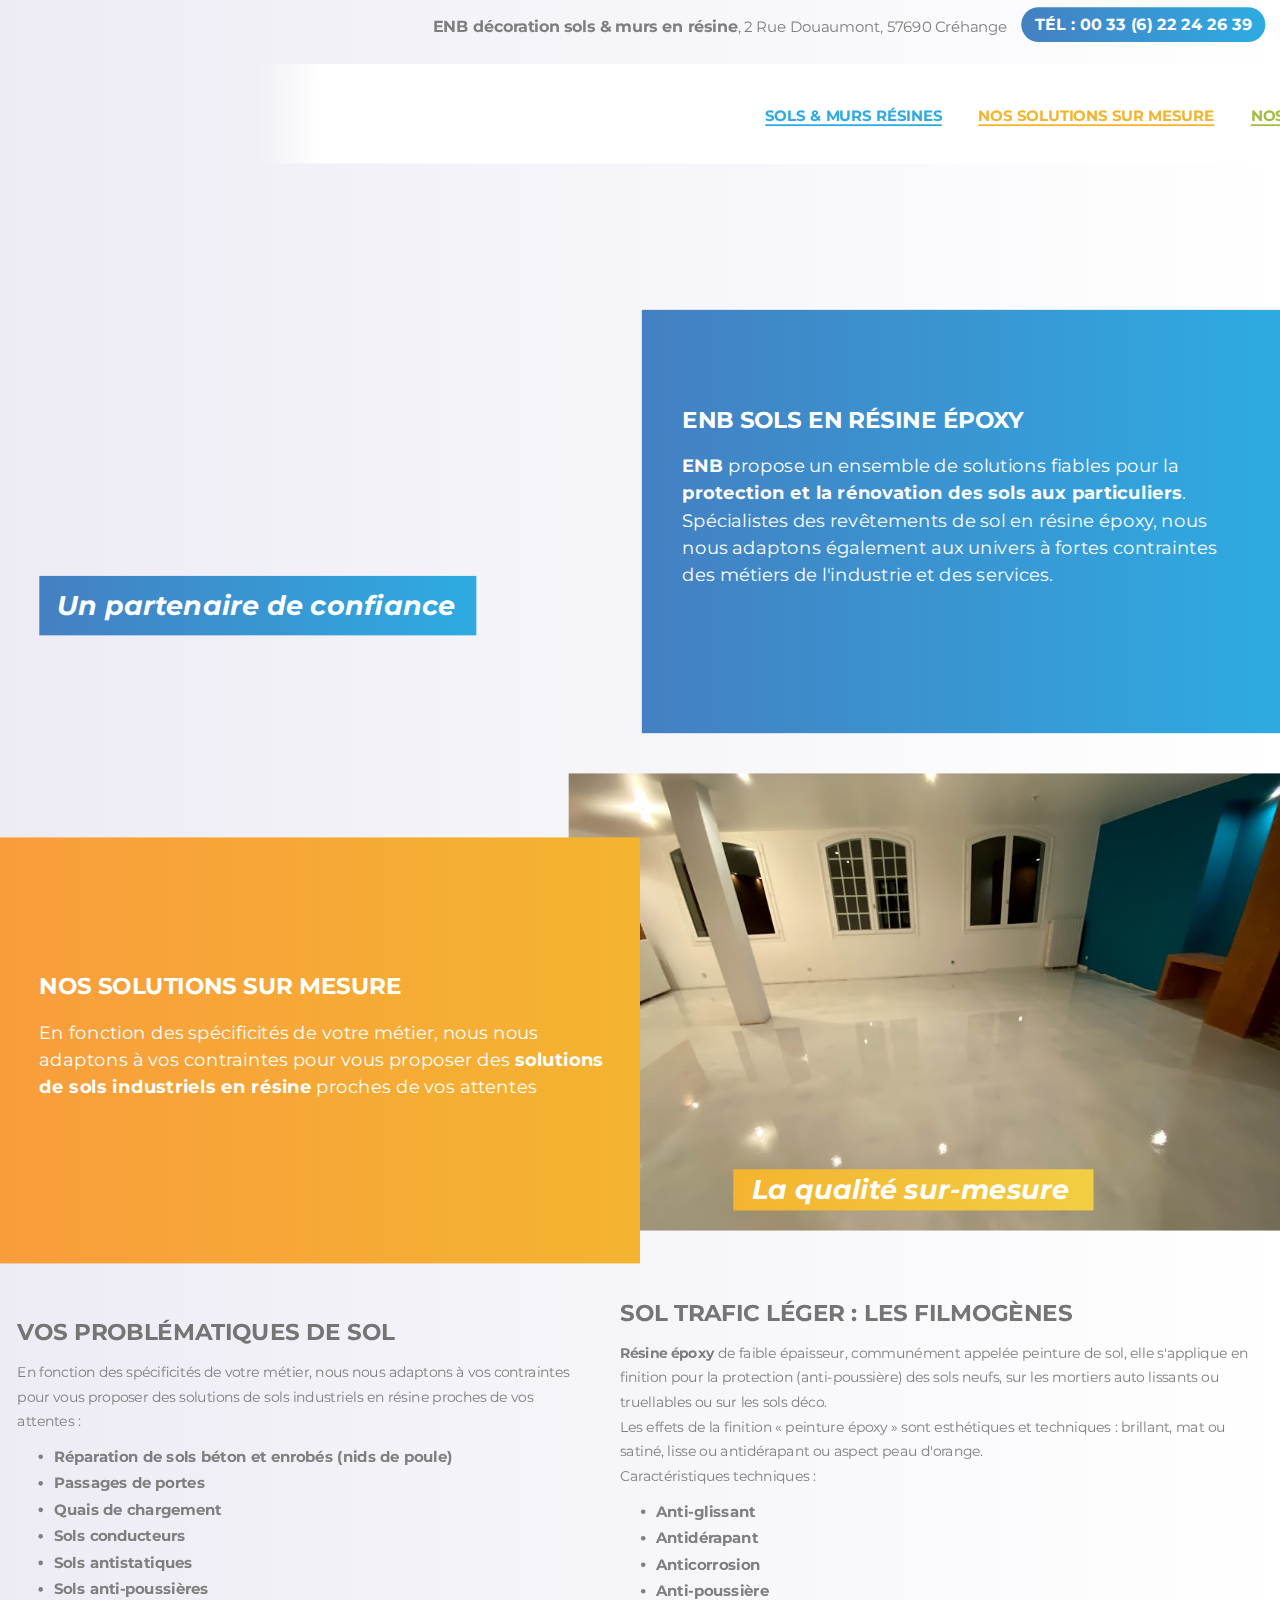
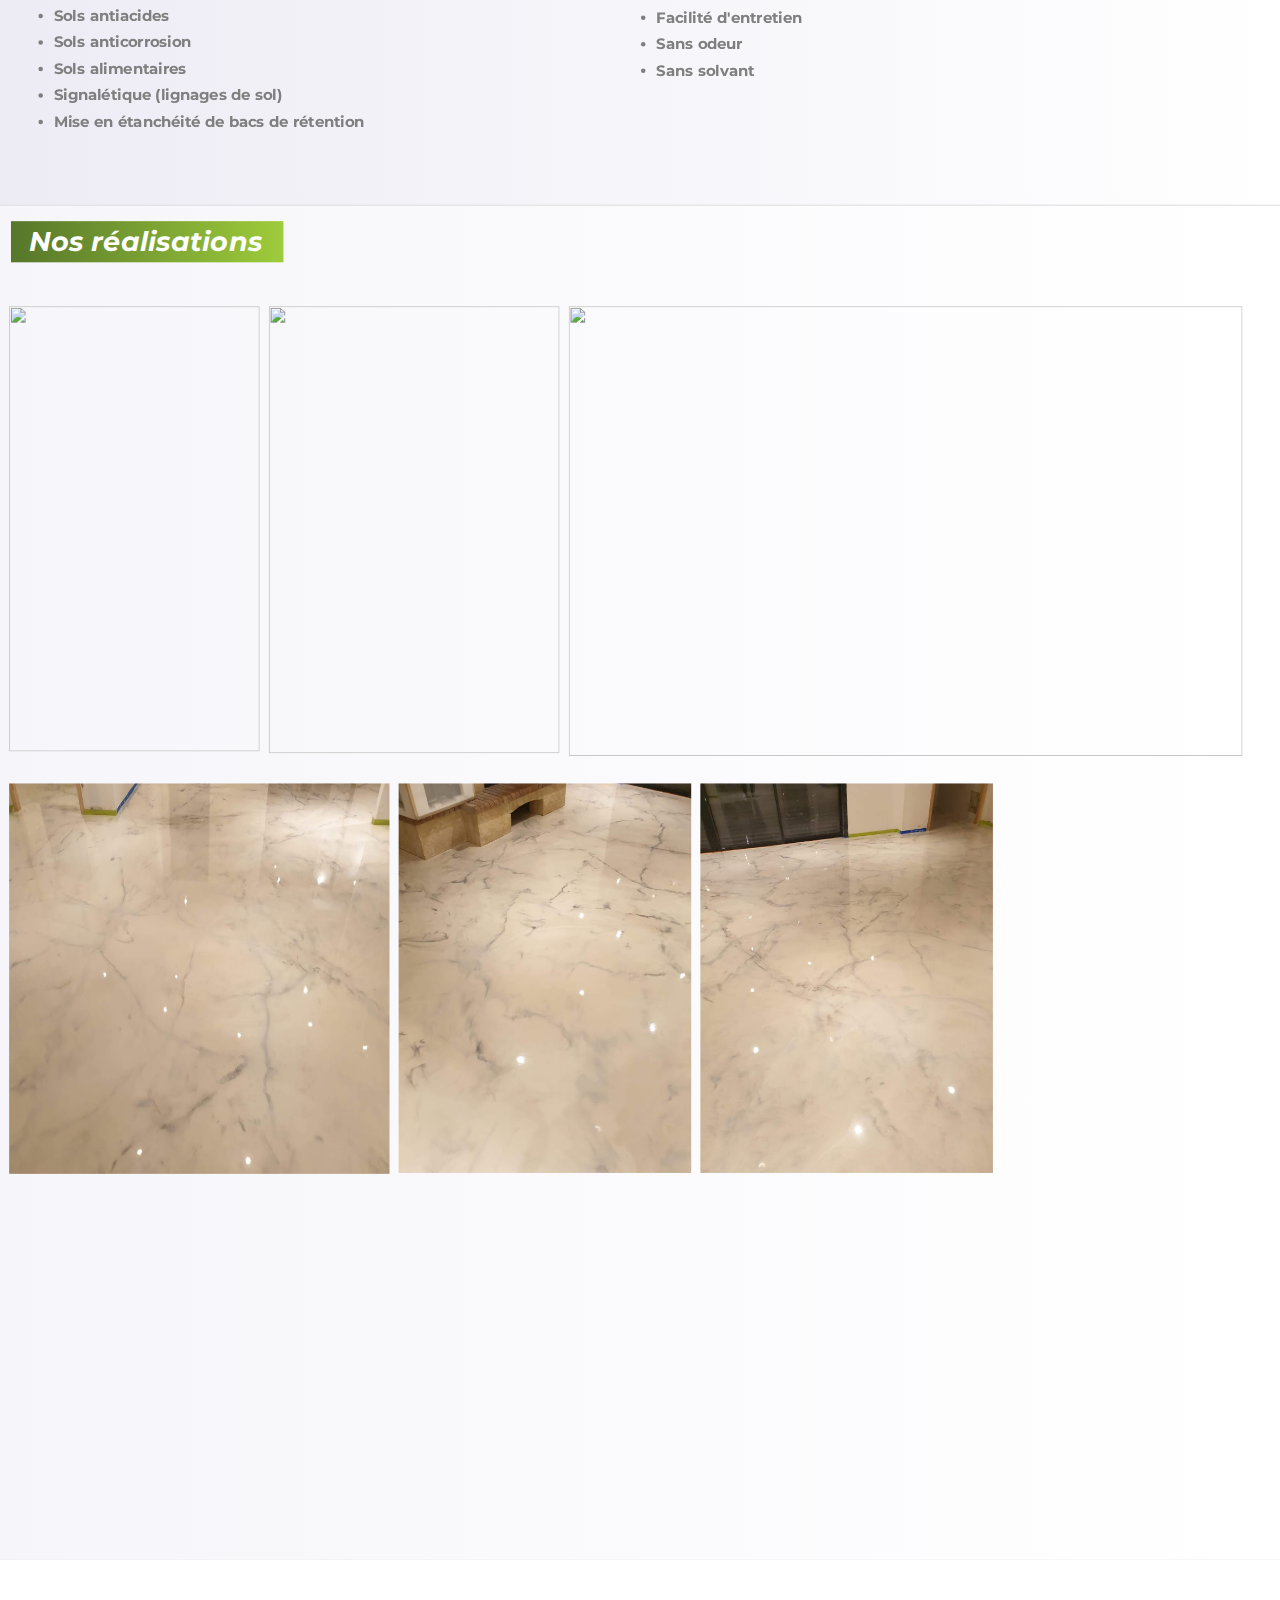
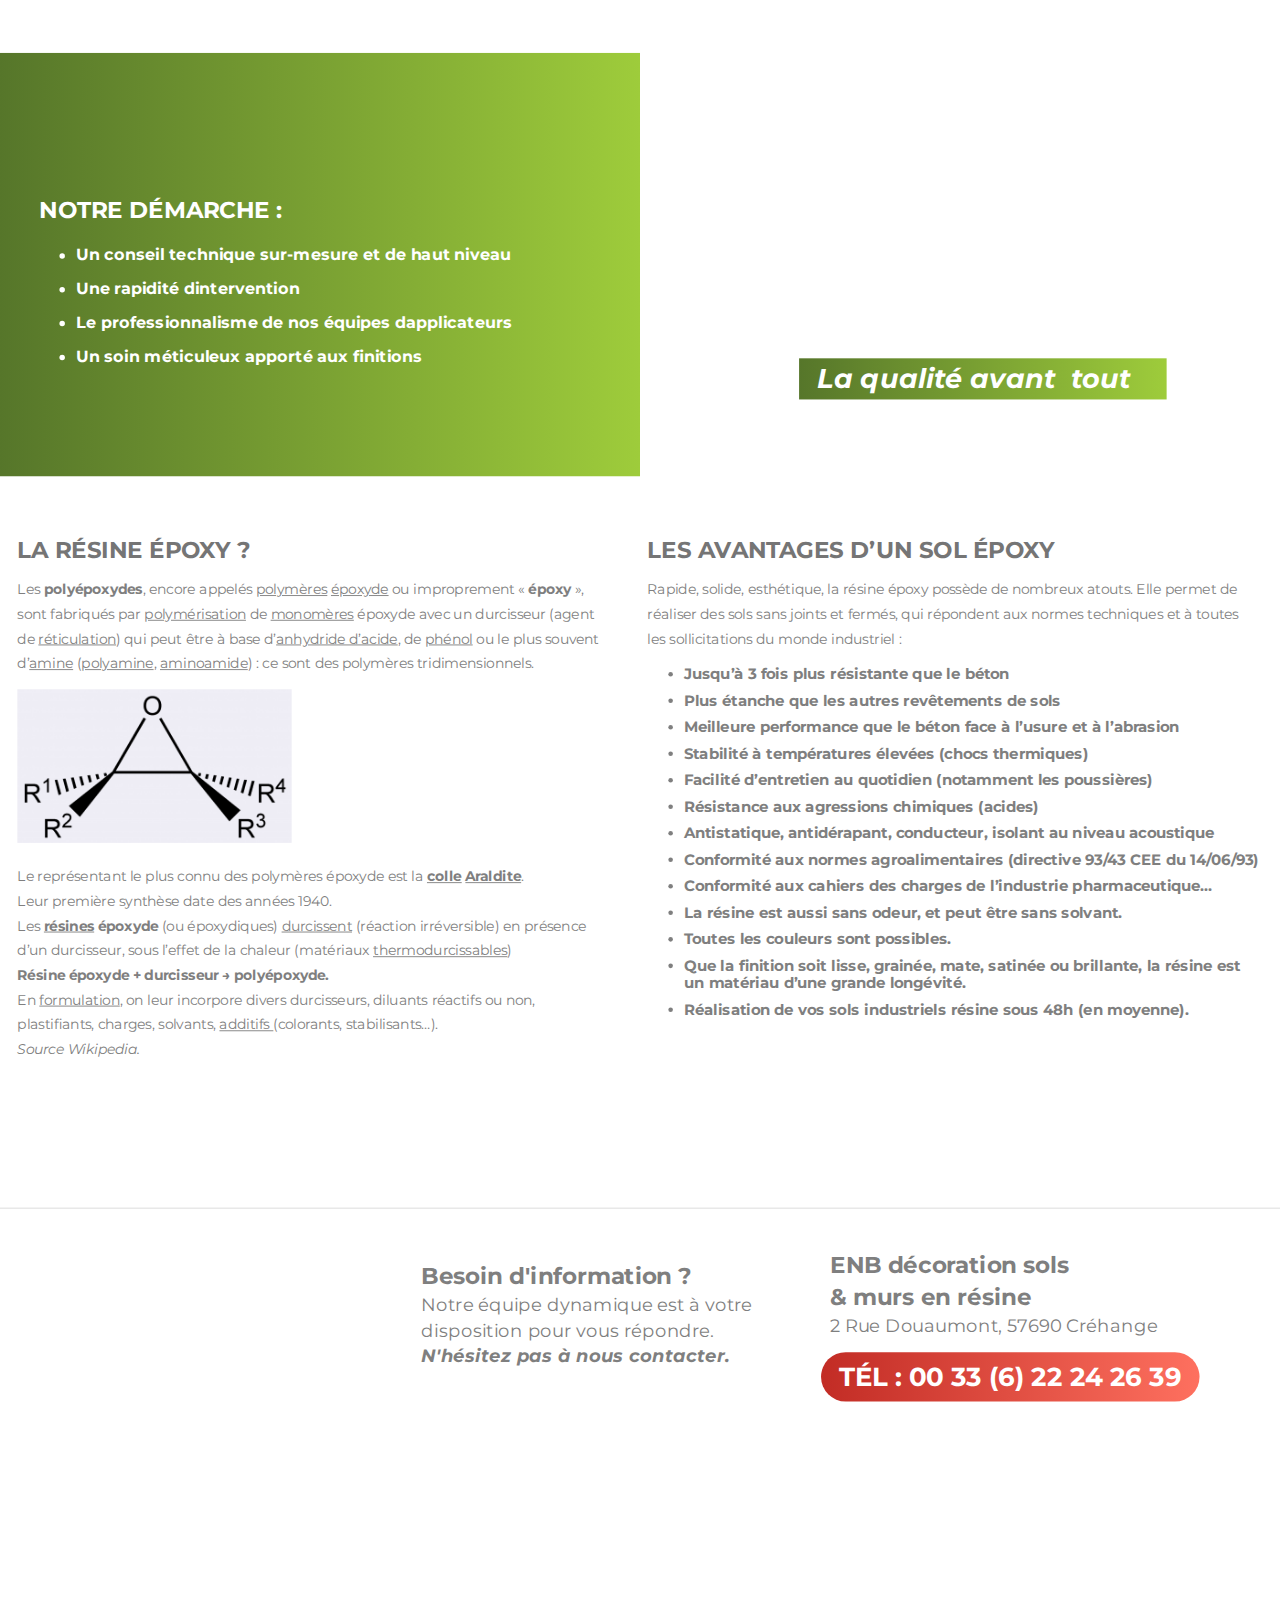
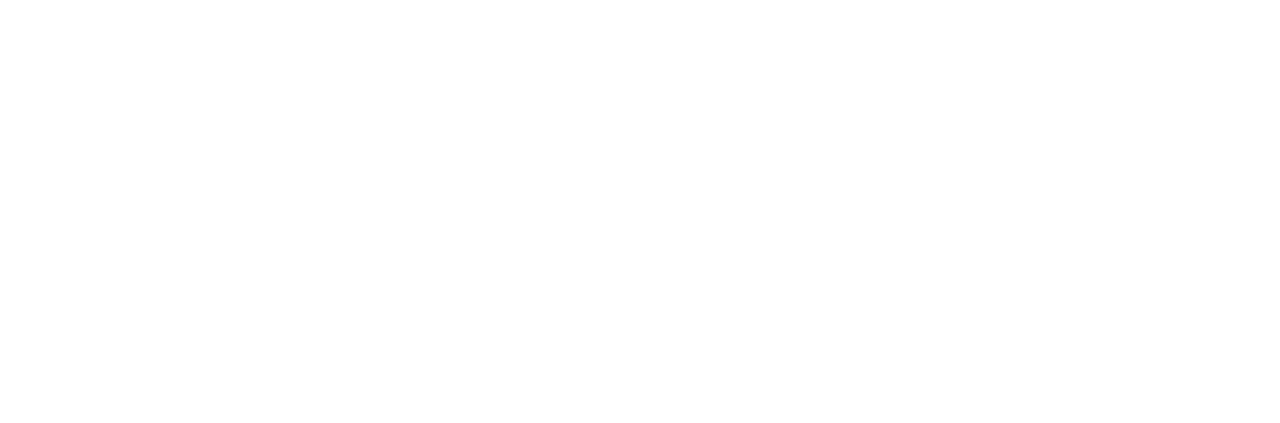
==== commit 3cfdcfbd: "Batch update" ====
--- a/index.html
+++ b/index.html
@@ -1,8 +1,8 @@
-<!doctype html><html lang="" class="silex-runtime"><head>
+<!doctype html><html lang="" class=""><head>
     <meta charset="UTF-8">
     <!-- generator meta tag -->
     <!-- leave this for stats and Silex version check -->
-    <meta name="generator" content="Silex v2.2.10">
+    <meta name="generator" content="Silex v2.2.12">
     <!-- End of generator meta tag -->
     <script type="text/javascript" src="js/jquery.js"></script>
     
@@ -14,18 +14,14 @@
     
     
     
-    <title>Age d'or, objectif domicile : aides à domicile, ménages, entretien jardin, petit bricolage - age-d-or : aides à domicile</title>
+    <title>ENB décoration sols &amp; murs en résine - age-d-or : aides à domicile</title>
     
 
     
-<meta name="viewport" content="width=device-width, initial-scale=1"><meta name="website-width" content="1400"><meta name="hostingProvider" content="ghpages"><link href="https://fonts.googleapis.com/css?family=Montserrat:400,400i,700,700i&amp;display=swap" rel="stylesheet" class="silex-custom-font"><meta name="description" content="Nous vous accompagnons dans tous les actes d'aides à domicile. Notre équipe dynamique prodigue des services fiables et de qualité. Notre personnel est attentionné, à l’écoute de vos besoins.  De nombreuses aides et avantages fiscaux permettent à nos services d’être accessibles à peu de frais : n’hésitez pas à en profiter !"><link href="css/favico.png" rel="shortcut icon"><meta name="twitter:title" content="Aides à domicile de tout genre ménages, entretien jardin, petit bricolage"><meta name="og:title" content="Aides à domicile de tout genre ménages, entretien jardin, petit bricolage"><meta name="twitter:description" content="Nous vous accompagnons dans tous les actes d'aides à domicile, notre équipe dynamique prodigue des services fiables et de qualité. Notre personnel est attentionné, à l’écoute de vos besoins.  De nombreuses aides et avantages fiscaux permettent à nos services d’être accessibles à peu de frais : n’hésitez pas à en profiter !"><meta name="og:description" content="Nous vous accompagnons dans tous les actes d'aides à domicile, notre équipe dynamique prodigue des services fiables et de qualité. Notre personnel est attentionné, à l’écoute de vos besoins.  De nombreuses aides et avantages fiscaux permettent à nos services d’être accessibles à peu de frais : n’hésitez pas à en profiter !"><meta name="twitter:card" content="summary"><meta name="twitter:image" content="https://ceubri.github.io/age-d-or/assets/Age-d-or-screen.jpg"><meta name="og:image" content="https://ceubri.github.io/age-d-or/assets/Age-d-or-screen.jpg"><script src="js/script.js" type="text/javascript"></script><link href="css/styles.css" rel="stylesheet" type="text/css">
-    <style>body { opacity: 0; transition: .25s opacity ease; }</style></head>
+<meta name="viewport" content="width=device-width, initial-scale=1"><link href="https://fonts.googleapis.com/css?family=Montserrat:400,400i,700,700i&amp;display=swap" rel="stylesheet" class="silex-custom-font"><meta name="description" content="Spécialistes des revêtements de sol en résine époxy, nous nous adaptons aux univers à fortes contraintes des métiers de l’industrie et des services ainsi qu'aux particuliers"><link href="css/favico.png" rel="shortcut icon"><meta name="twitter:title" content="Aides à domicile de tout genre ménages, entretien jardin, petit bricolage"><meta name="og:title" content="Aides à domicile de tout genre ménages, entretien jardin, petit bricolage"><meta name="twitter:description" content="Nous vous accompagnons dans tous les actes d'aides à domicile, notre équipe dynamique prodigue des services fiables et de qualité. Notre personnel est attentionné, à l’écoute de vos besoins.  De nombreuses aides et avantages fiscaux permettent à nos services d’être accessibles à peu de frais : n’hésitez pas à en profiter !"><meta name="og:description" content="Nous vous accompagnons dans tous les actes d'aides à domicile, notre équipe dynamique prodigue des services fiables et de qualité. Notre personnel est attentionné, à l’écoute de vos besoins.  De nombreuses aides et avantages fiscaux permettent à nos services d’être accessibles à peu de frais : n’hésitez pas à en profiter !"><meta name="twitter:card" content="summary"><meta name="twitter:image" content="https://ceubri.github.io/age-d-or/assets/Age-d-or-screen.jpg"><meta name="og:image" content="https://ceubri.github.io/age-d-or/assets/Age-d-or-screen.jpg"><script src="js/script.js" type="text/javascript"></script><link href="css/styles.css" rel="stylesheet" type="text/css"><style>body { opacity: 0; transition: .25s opacity ease; }</style></head>
 
-<body class="body-initial all-style enable-mobile silex-runtime silex-published" data-silex-type="container-element" style="" data-current-page="page-age-d-or-aides-domicile">
-    <div class="silex-pages">
-        
-
-        <a id="page-age-d-or-aides-domicile" data-silex-type="page-element" class="page-element page-link-active" href="./">age-d-or : aides à domicile</a></div>
+<body class="body-initial all-style enable-mobile prevent-resizable prevent-selectable editable-style silex-runtime silex-published" data-silex-type="container-element" style="" data-current-page="page-age-d-or-aides-domicile">
+    
 
 
 
@@ -35,9 +31,7 @@
 
 
 
-    <div data-silex-type="container-element" class="container-element editable-style silex-id-1478366444112-1 section-element anchor-accueil" style="">
-        <div data-silex-type="container-element" class="editable-style silex-element-content silex-id-1478366444112-0 silex-container-content container-element website-width" style=""><div data-silex-type="container-element" class="editable-style silex-id-1583509383739-2 container-element menu-bandeau fixed" style=""><div data-silex-type="container-element" class="editable-style silex-id-1583502670680-0 container-element" style=""></div><div data-silex-type="text-element" class="editable-style silex-id-1583502964331-1 text-element style-menu anchor-link active-menu" style=""><div class="silex-element-content normal"><ul><li><a href="#anchor-accueil" title="accueil" rel="" target="" type="" download="">ACCUEIL</a></li><li><a href="#anchor-menages" title="ménages">MÉNAGES</a></li><li><a href="#anchor-entretien" title="entretien du jardin">Entretien du jardin</a></li><li><a href="#anchor-bricolage" title="petit bricolage">Petit bricolage</a><u><br></u></li><li><a href="#anchor-avantages" title="avantages / aides">Avantages / aides</a><u><br></u></li><li><a href="#anchor-contact" title="contact">Contact</a></li></ul><span class="_wysihtml-temp-caret-fix" style="position: absolute; display: block; min-width: 1px; z-index: 99999;">﻿</span></div></div></div><div data-silex-type="text-element" class="editable-style text-element silex-id-1584020702112-4 hide-on-mobile style-top-bar" style=""><div class="silex-element-content normal"><p><b>AGE D'OR&nbsp;</b><i>Objectif Domicile</i>, 2 Rue Douaumont, 57690 Créhange</p><span class="_wysihtml-temp-caret-fix" style="position: absolute; display: block; min-width: 1px; z-index: 99999;">﻿</span></div></div><div data-silex-type="text-element" class="editable-style text-element silex-id-1584020087922-2 hide-on-desktop style-top-bar" style=""><div class="silex-element-content normal"><p><b>AGE D'OR&nbsp;</b><i>Objectif Domicile</i>,<br>2 Rue Douaumont, 57690 Créhange</p><span class="_wysihtml-temp-caret-fix" style="position: absolute; display: block; min-width: 1px; z-index: 99999;">﻿</span></div></div><div data-silex-type="text-element" class="editable-style text-element silex-id-1584020088435-3 style-top-bar" style=""><div class="silex-element-content normal"><p><u>tél : 06.22.24.26.39</u></p><span class="_wysihtml-temp-caret-fix" style="position: absolute; display: block; min-width: 1px; z-index: 99999;">﻿</span></div></div></div>
-    </div>
+    
     
     
 
@@ -56,17 +50,26 @@
 
 
 
-<div data-silex-type="container-element" class="container-element editable-style section-element silex-id-1583511908391-7" style="">
+<style id="stylus-28-superseded-by-Stylus" type="text/css" class="stylus">.active-menu {border-bottom: 2px solid #000 !important;}</style><style id="stylus-28-superseded-by-Stylus" type="text/css" class="stylus">.active-menu {border-bottom: 2px solid #000 !important;}</style><style id="stylus-28-superseded-by-Stylus" type="text/css" class="stylus">.active-menu {border-bottom: 2px solid #000 !important;}</style>
+<style id="stylus-28-superseded-by-Stylus" type="text/css" class="stylus">.active-menu {border-color: #fff;}.active-menu a {border-bottom: 2px solid #fff; border-color: inherit !important;}</style><style id="stylus-28-superseded-by-Stylus" type="text/css" class="stylus">.active-menu {border-color: #fff;}.active-menu a {border-bottom: 2px solid #fff; border-color: inherit !important;}</style><style id="stylus-28-superseded-by-Stylus" type="text/css" class="stylus">.active-menu {border-bottom: 2px solid #fff !important;}a.active-menu {border-color: inherit !important;}</style><style id="stylus-28" type="text/css" class="stylus">.website-width {width: 1400px;}@media (min-width: 481px) {.silex-editor {min-width: 1600px;}}</style><section data-silex-type="container-element" class="container-element editable-style silex-id-1478366444112-1 section-element prevent-resizable anchor-accueil" style="">
         
-    <div data-silex-type="container-element" class="editable-style silex-element-content silex-container-content container-element website-width silex-id-1583511908391-8" style=""><div data-silex-type="container-element" class="editable-style container-element silex-id-1583511908391-9 " style=""></div><div data-silex-type="container-element" class="editable-style container-element silex-id-1583511908479-10 style-deg-orange" style=""><div data-silex-type="text-element" class="editable-style text-element silex-id-1583511908479-11" style=""><div class="silex-element-content normal"><b></b><p><b>Nous vous accompagnons dans tous les actes d'aides à domicile</b>, notre équipe dynamique prodigue des services fiables et de qualité. Notre personnel est attentionné, à l’écoute de vos besoins.</p><p><b>De nombreuses aides et avantages fiscaux</b> permettent à nos services d’être accessibles à peu de frais : n’hésitez pas à en profiter !</p><span class="_wysihtml-temp-caret-fix" style="position: absolute; display: block; min-width: 1px; z-index: 99999;">﻿</span></div></div></div></div></div><div data-silex-type="container-element" class="container-element editable-style silex-id-1474394621033-3 section-element anchor-menages" style="">
-        <div data-silex-type="container-element" class="editable-style silex-element-content silex-id-1474394621032-2 silex-container-content container-element website-width" style=""><div data-silex-type="container-element" class="editable-style silex-id-1583508112352-0 container-element animation-element slide-right" style=""><div data-silex-type="container-element" class="editable-style silex-id-1583937077128-1 container-element" style=""><div data-silex-type="text-element" class="editable-style silex-id-1583764072724-7 text-element style-deg-bleu-titres" style=""><div class="silex-element-content normal"><p>Laissez-nous prendre soin de votre demeure,</p><span class="_wysihtml-temp-caret-fix" style="position: absolute; display: block; min-width: 1px; z-index: 99999;">﻿</span></div></div><div data-silex-type="text-element" class="editable-style text-element silex-id-1583764639517-8 style-deg-bleu-titres" style=""><div class="silex-element-content normal"><p><b>on s’occupe de tout !</b></p><span class="_wysihtml-temp-caret-fix" style="position: absolute; display: block; min-width: 1px; z-index: 99999;">﻿</span></div></div></div></div><div data-silex-type="container-element" class="editable-style silex-id-1583509935421-3 container-element style-deg-bleu animation-element slide-left" style=""><div data-silex-type="text-element" class="editable-style silex-id-1583510689820-4 text-element" style=""><div class="silex-element-content normal"><h1>MÉNAGE RÉGULIER/ GRAND MÉNAGE</h1><p><b>Nos services d’entretien ménager sont de qualité et personnalisés.&nbsp;</b></p><p>Une ou un préposé ira chez vous sur une base régulière et effectuera le travail de manière professionnelle et discrète.</p> </div></div></div><div data-silex-type="text-element" class="editable-style silex-id-1583765439157-9 text-element style-textes-bleu" style=""><div class="silex-element-content normal"><h2>Cuisine</h2><p></p><ul><li>Faire la vaisselle</li><li>Faire la lessive, le pliage, le repassage et ranger les vêtements</li><li>Nettoyer l’intérieur du réfrigérateur</li><li>Faire du rangement&nbsp;</li><li>Nettoyer l’extérieur de l’électroménager</li><li>Nettoyer l’évier, les comptoirs, les portes d’armoires</li><li>Sortir les ordures, laver la poubelle</li><li>Nettoyer le grille-pain, la bouilloire et autres appareils électriques</li><li>Laver le plancher</li></ul><p></p><h2>Autres pièces, couloirs, escaliers<br></h2><p></p><p></p><ul><li>Épousseter les surfaces verticales et horizontales de l’ameublement</li><li>Épousseter les cadres, les lampes, les boiseries, les radiateurs, les bibelots</li><li>Passer l’aspirateur ou le balai sur les planchers, tapis</li><li>Passer l’aspirateur sur les canapés</li></ul><p></p><p></p><span class="_wysihtml-temp-caret-fix" style="position: absolute; display: block; min-width: 1px; z-index: 99999;">﻿</span></div></div><div data-silex-type="text-element" class="editable-style text-element silex-id-1583766459084-10 style-textes-bleu" style=""><div class="silex-element-content normal"><h2>Salle de bain</h2><p></p><ul><li>Laver le lavabo et le meuble-lavabo, l’intérieur et l’extérieur de la cuvette, le bain et son contour</li><li>Nettoyer &nbsp;les miroirs et les accessoires</li><li>Laver le plancher</li><li>Sortir les ordures, laver la poubelle</li></ul><p></p><h2>Grand ménage</h2><p></p><p></p><ul><li>Épousseter les surfaces verticales et horizontales de l’ameublement</li><li>Épousseter les cadres, les lampes, les boiseries, les radiateurs, les bibelots</li><li>Passer l’aspirateur ou le balai sur les planchers, tapis</li><li>Passer l’aspirateur sur les canapés</li></ul><p></p><p></p><span class="_wysihtml-temp-caret-fix" style="position: absolute; display: block; min-width: 1px; z-index: 99999;">﻿</span></div></div></div>
-    </div><div data-silex-type="container-element" class="container-element editable-style section-element silex-id-1583766913675-20 anchor-entretien" style="">
+    <div data-silex-type="container-element" class="editable-style silex-element-content silex-id-1478366444112-0 container-element website-width" style=""><div data-silex-type="text-element" class="editable-style text-element silex-id-1584020702112-4 hide-on-mobile style-top-bar" style=""><div class="silex-element-content normal"><p><b>ENB décoration sols &amp; murs en résine</b><i></i>, 2 Rue Douaumont, 57690 Créhange</p></div></div><div data-silex-type="text-element" class="editable-style text-element silex-id-1584020087922-2 hide-on-desktop style-top-bar" style=""><div class="silex-element-content normal"><p><b>AGE D'OR&nbsp;</b><i>Objectif Domicile</i>,<br>2 Rue Douaumont, 57690 Créhange</p><span class="_wysihtml-temp-caret-fix" style="position: absolute; display: block; min-width: 1px; z-index: 99999;">﻿</span></div></div><div data-silex-type="text-element" class="editable-style text-element silex-id-1584020088435-3 style-top-bar" style=""><div class="silex-element-content normal"><p><u>tél : 00 33 (6) 22 24 26 39</u></p><span class="_wysihtml-temp-caret-fix" style="position: absolute; display: block; min-width: 1px; z-index: 99999;">﻿</span></div></div></div><div data-silex-type="container-element" class="editable-style silex-id-1583509383739-2 container-element menu-bandeau fixed" style=""><div data-silex-type="text-element" class="editable-style silex-id-1583502964331-1 text-element style-menu anchor-link active-menu" style=""><div class="silex-element-content normal"><ul><li><p><a href="#anchor-accueil" title="accueil">Sols &amp; murs résines</a></p></li><li><p><a href="#anchor-accueil" title="accueil"></a><a href="#anchor-solutions" title="Nos solutions sur mesure" style="background-color: transparent;">Nos solutions sur mesure</a></p></li><li><p><a href="#anchor-solutions" title="Nos solutions sur mesure" style="background-color: transparent;"></a><a href="#anchor-realisations" title="nos réalisations" style="background-color: transparent;">Nos réalisations</a></p></li><li><p><a href="#anchor-realisations" title="nos réalisations" style="background-color: transparent;"></a><a href="#anchor-contact" title="contact" style="background-color: transparent;">C</a><a href="#anchor-contact" title="contact" style="background-color: transparent;">ont</a><a href="#anchor-contact" title="contact" style="background-color: transparent;">act</a></p></li></ul><p><a href="#anchor-accueil" title="accueil"></a></p><p><a href="#anchor-accueil" title="accueil"></a></p></div></div><div data-silex-type="container-element" class="editable-style silex-id-1583502670680-0 container-element" style=""></div></div></section><section data-silex-type="container-element" class="container-element editable-style section-element prevent-resizable silex-id-1583511908391-7" style="">
         
-    <div data-silex-type="container-element" class="editable-style silex-element-content silex-container-content container-element website-width silex-id-1583766913675-21" style=""><div data-silex-type="container-element" class="editable-style container-element silex-id-1583766913675-22 animation-element slide-left" style=""><div data-silex-type="text-element" class="editable-style text-element silex-id-1583766913676-23 style-deg-green-titres" style=""><div class="silex-element-content normal"><p><b>Profitez de votre jardin… </b></p><span class="_wysihtml-temp-caret-fix" style="position: absolute; display: block; min-width: 1px; z-index: 99999;">﻿</span></div></div><div data-silex-type="text-element" class="editable-style text-element silex-id-1583766913750-24 style-deg-green-titres" style=""><div class="silex-element-content normal"><p>et laissez son entretien ! </p><span class="_wysihtml-temp-caret-fix" style="position: absolute; display: block; min-width: 1px; z-index: 99999;">﻿</span></div></div></div><div data-silex-type="container-element" class="editable-style container-element silex-id-1583766913777-25 style-deg-green animation-element slide-right" style=""><div data-silex-type="text-element" class="editable-style text-element silex-id-1583766913777-26" style="top: 126px; left: 44px; width: 619px; min-height: 205px;"><div class="silex-element-content normal"><h1>ENTRETIEN DU JARDIN</h1><p><b></b></p><p><b>Pour vos extérieurs, votre jardin ou votre balcon</b>, notre jardinier s’occupe de l’ensemble des tâches à réaliser.</p>  </div></div></div><div data-silex-type="text-element" class="editable-style text-element silex-id-1583766913822-28 style-textes-green" style=""><div class="silex-element-content normal"><h2>Les plus de notre prestation de petit jardinage<br></h2><p></p><ul><li>L’utilisation de notre propre matériel</li><li>Un intervenant expérimenté pour un travail et un entretien du jardin rapide et soigné</li><li>Des prestations ponctuelles ou régulières en fonction de vos besoins, de vos envies et de votre budget<br></li></ul><p></p><span class="_wysihtml-temp-caret-fix" style="position: absolute; display: block; min-width: 1px; z-index: 99999;">﻿</span></div></div><div data-silex-type="text-element" class="editable-style text-element silex-id-1583766913808-27 style-textes-green" style=""><div class="silex-element-content normal"><h2>Petit jardinage </h2><p></p><ul><li>Taille des haies</li><li>Tonte de pelouse<br></li><li>Entretien de massives et plates-bandes<br></li><li>Rempotage, semis, hivernage et plantation<br></li><li>Débroussaillage, désherbage<br></li><li>Déneigement</li><li>Traitement et entretien du jardin</li><li>Arrosage des plantes</li><li>Scarification des pelouses</li><li>Évacuation des déchets</li><li>Etc…</li></ul><p></p><span class="_wysihtml-temp-caret-fix" style="position: absolute; display: block; min-width: 1px; z-index: 99999;">﻿</span></div></div></div></div><div data-silex-type="container-element" class="container-element editable-style section-element silex-id-1583774205659-0 anchor-bricolage" style="">
+    <div data-silex-type="container-element" class="editable-style silex-element-content container-element website-width silex-id-1583511908391-8" style=""><div data-silex-type="container-element" class="editable-style container-element silex-id-1583511908391-9" style=""><div data-silex-type="text-element" class="editable-style text-element silex-id-1611565020299-0 page-age-d-or-aides-domicile paged-element style-deg-bleu-titres paged-element-visible" title="" style=""><div class="silex-element-content normal">
+
+<p><b>Un partenaire de confiance</b></p>
+
+</div></div></div><div data-silex-type="container-element" class="editable-style container-element silex-id-1583511908479-10 style-deg-bleu" style=""><div data-silex-type="text-element" class="editable-style text-element silex-id-1583511908479-11 style-txts-white" style=""><div class="silex-element-content normal"><h1>ENB SOLS EN RÉSINE ÉPOXY<br></h1><p> <b>ENB </b>propose un ensemble de solutions fiables pour la <b>protection et la rénovation des sols aux particuliers</b>.<br>Spécialistes des revêtements de sol en résine époxy, nous nous adaptons également aux univers à fortes contraintes des métiers de l'industrie et des services.<br></p></div></div></div></div></section><section data-silex-type="container-element" class="container-element editable-style section-element prevent-resizable silex-id-1583775572368-9 anchor-solutions" style="">
         
-    <div data-silex-type="container-element" class="editable-style silex-element-content silex-container-content container-element website-width silex-id-1583774205659-1" style=""><div data-silex-type="container-element" class="editable-style container-element silex-id-1583774205659-2 animation-element slide-right" style=""><div data-silex-type="text-element" class="editable-style text-element silex-id-1583774205659-3 style-deg-purple-titres texte-inline" style=""><div class="silex-element-content normal"><p><b>﻿Une aide pratique</b></p><span class="_wysihtml-temp-caret-fix" style="position: absolute; display: block; min-width: 1px; z-index: 99999;">﻿</span></div></div><div data-silex-type="text-element" class="editable-style text-element silex-id-1583774205831-4 style-deg-purple-titres" style=""><div class="silex-element-content normal"><p>et un service sur mesure !</p><span class="_wysihtml-temp-caret-fix" style="position: absolute; display: block; min-width: 1px; z-index: 99999;">﻿</span></div></div></div><div data-silex-type="container-element" class="editable-style container-element silex-id-1583774205924-5 style-deg-purple animation-element slide-left" style=""><div data-silex-type="text-element" class="editable-style text-element silex-id-1583774205924-6" style=""><div class="silex-element-content normal"><h1>PETIT BRICOLAGE</h1><p><b>Besoin d’aide pour réparer, décorer et entretenir votre intérieur ?</b></p><p>Des petits soucis d’entretien, d’amélioration ou de remise en état vous<br>compliquent la vie ? Notre homme à tout faire assurera un travail rapide et soigné, muni de son propre matériel.</p> </div></div></div><div data-silex-type="text-element" class="editable-style text-element silex-id-1583774206094-8 style-textes-purple" style=""><div class="silex-element-content normal"><h2>Les plus de notre prestation petit bricolage</h2><p></p><ul><li>L’utilisation de notre propre matériel</li><li>L’avance de frais pour les fournitures liées à vos petits travaux</li><li>Des rendez-vous fiables et le respect des délais convenus</li><li>Un intervenant expérimenté pour un travail propre et soigné</li><li>Une visite préalable d’évaluation pour mieux comprendre votre demande<br></li></ul><p></p><p></p><span class="_wysihtml-temp-caret-fix" style="position: absolute; display: block; min-width: 1px; z-index: 99999;">﻿</span></div></div><div data-silex-type="text-element" class="editable-style text-element silex-id-1583774206052-7 style-textes-purple" style=""><div class="silex-element-content normal"><h2>Découvrez nos services de petits travaux à domicile</h2><p></p><ul><li>Montage et démontage de petits meubles</li><li>Installation d’un lustre, d’une tringle à rideaux</li><li>Installation d’une barre d’appui</li><li>Remplacement d’une ampoule</li><li>Retouches de peinture</li><li>Fixation d’un cadre, d’une étagère</li><li>Purger les radiateurs</li><li>Nettoyage de vérandas</li><li>Nettoyages de baies vitrées</li><li>Grand nettoyage de printemps</li><li>Etc…</li></ul><span class="_wysihtml-temp-caret-fix" style="position: absolute; display: block; min-width: 1px; z-index: 99999;">﻿</span></div></div></div></div><div data-silex-type="container-element" class="container-element editable-style section-element silex-id-1583775572368-9 anchor-avantages" style="">
-        
-    <div data-silex-type="container-element" class="editable-style silex-element-content silex-container-content container-element website-width silex-id-1583775572368-10" style=""><div data-silex-type="container-element" class="editable-style container-element silex-id-1583775572571-13 animation-element slide-left" style=""><div data-silex-type="text-element" class="editable-style text-element silex-id-1583775572571-14 style-deg-orange-titres" style=""><div class="silex-element-content normal"><p><b>Profitez de nombreux avantages !</b></p> </div></div></div><div data-silex-type="text-element" class="editable-style text-element silex-id-1583775572541-12 style-textes-orange" style=""><div class="silex-element-content normal"><h2>Avantages fiscaux des petits travaux à domicile </h2><p></p><ul><li>50% de crédit d’impôts sur les sommes dépensées (cf. art.199 sexdecies du code général des impôts)</li><li>Une TVA réduite sur nos petits travaux à domicile selon taux en vigueur (cf. art. 279 du code général des impôts)</li></ul><p></p><h2>Nos points de confiance</h2><p></p><p></p><ul><li>L’agence Age d’Or Services remet gratuitement un devis personnalisé au consommateur à qui il propose une prestation ou un ensemble de prestations dont le prix est supérieur ou égal à 100€ ou au consommateur qui lui en fait la demande</li><li>Une évaluation de vos besoins pour une prestation adaptée et répondant à vos attentes</li><li>La sécurité du mode prestataire : aucune formalité administrative, des intervenants salariés de notre structure</li><li>Des pratiques professionnelles dans le respect de nos principes déontologiques</li></ul><p></p><p></p><span class="_wysihtml-temp-caret-fix" style="position: absolute; display: block; min-width: 1px; z-index: 99999;">﻿</span></div></div><div data-silex-type="container-element" class="editable-style container-element silex-id-1583775572683-16 style-deg-orange animation-element slide-right" style=""><div data-silex-type="text-element" class="editable-style text-element silex-id-1583775572683-17" style=""><div class="silex-element-content normal"><h1>LES AVANTAGES</h1><p><b></b></p><p><b>Nous vous accompagnons dans tous les actes de la vie quotidienne</b>, notre équipe dynamique prodigue des services fiables et de qualité. Notre personnel est attentionné, à l’écoute de vos besoins.  </p>  </div></div></div><div data-silex-type="text-element" class="editable-style text-element silex-id-1583775572368-11 style-textes-orange" style=""><div class="silex-element-content normal"><h2>Les plus de notre prestation de petit jardinage<br></h2><p></p><ul><li>L’utilisation de notre propre matériel</li><li>Un intervenant expérimenté pour un travail et un entretien du jardin rapide et soigné</li><li>Des prestations ponctuelles ou régulières en fonction de vos besoins, de vos envies et de votre budget<br></li></ul><p></p><span class="_wysihtml-temp-caret-fix" style="position: absolute; display: block; min-width: 1px; z-index: 99999;">﻿</span></div></div></div></div><div data-silex-type="container-element" class="container-element editable-style section-element silex-id-1583776098221-18" style="">
-        
-    <div data-silex-type="container-element" class="editable-style silex-element-content silex-container-content container-element website-width silex-id-1583776098221-19" style=""><div data-silex-type="text-element" class="editable-style text-element silex-id-1583776098221-20 style-textes-orange" style=""><div class="silex-element-content normal"><h2>Pour les personnes âgées</h2><p><u><b>1.  Allocation Personnalisée d’Autonomie (APA) :<br></b></u>L’APA est une allocation destinée aux personnes âgées, qui ont besoin, d’une aide pour accomplir les actes essentiels de la vie courante, ou dont l’état nécessite une surveillance régulière. Elle peut bénéficier à des personnes hébergées à domicile ou dans un établissement.</p><p><b><u>2. Services sociaux des caisses de mutuelle et de retraite :<br></u></b>Les caisses de mutuelles et caisses de retraite disposent pour la plupart d’un service d’ Action Sociale. Ces services peuvent octroyer des aides financières ponctuelles ou plus permanentes pour des demandes précises (aide-ménagère après sortie d’hospitalisation, après un accident…). Rapprochez vous de votre mutuelle ou de votre caisse de retraite.</p><span class="_wysihtml-temp-caret-fix" style="position: absolute; display: block; min-width: 1px; z-index: 99999;">﻿</span></div></div><div data-silex-type="container-element" class="editable-style container-element silex-id-1583776098338-21 animation-element slide-left" style=""><div data-silex-type="text-element" class="editable-style text-element silex-id-1583776413770-26 style-deg-orange-titres" style=""><div class="silex-element-content normal"><p>De nombreuses aides existent</p><span class="_wysihtml-temp-caret-fix" style="position: absolute; display: block; min-width: 1px; z-index: 99999;">﻿</span></div></div><div data-silex-type="text-element" class="editable-style text-element silex-id-1583776098338-22 style-deg-orange-titres" style=""><div class="silex-element-content normal"><p><b>profitez-en !</b></p> </div></div></div><div data-silex-type="container-element" class="editable-style container-element silex-id-1583776098406-23 style-deg-orange animation-element slide-right" style=""><div data-silex-type="text-element" class="editable-style text-element silex-id-1583776098406-24" style="top: 126px; left: 44px; width: 619px; min-height: 205px;"><div class="silex-element-content normal"><h1>Aides disponibles </h1><p><b></b></p><p><b>De nombreuses aides et avantages</b> fiscaux permettent à nos services d’être accessibles à peu de frais : n’hésitez pas à en profiter !  </p>  </div></div></div><div data-silex-type="text-element" class="editable-style text-element silex-id-1583776098468-25 style-textes-orange" style=""><div class="silex-element-content normal"><h2>Pour les personnes en situation de handicap</h2><p><b><u>1.  Prestation de Compensation du Handicap (PCH) :<br></u></b>La prestation de compensation est une aide personnalisée destinée à financer les besoins liés à la&nbsp;perte d’autonomie des personnes handicapées.</p><p><u><b>2.  Allocation d’Education de l’Enfant Handicapé (AEEH) :<br></b></u>C’est une prestation familiale versée par la sécurité sociale, destinée à compenser les frais d’éducation et de soins apportés à un enfant handicapé.</p><p><b><u>3.  Allocation aux Adultes Handicapés (AAH) :<br></u></b>L’allocation aux adultes handicapés (AAH) permet de garantir un revenu minimum aux personnes handicapées pour qu’elles puissent faire face aux dépenses de la vie courante.</p><p><i>Pour en savoir plus, consulter le site </i><a href="http://www.service-public.fr"><i>www.service-public.fr</i></a><i>.</i></p><i></i></div></div></div></div><div data-silex-type="container-element" class="container-element editable-style silex-id-1583859022193-1 section-element anchor-contact"><div data-silex-type="container-element" class="editable-style silex-id-1583859022078-0 container-element silex-element-content silex-container-content website-width" style=""><div data-silex-type="container-element" class="editable-style container-element silex-id-1583859086754-2" style=""></div><div data-silex-type="text-element" class="editable-style silex-id-1583859188688-3 text-element style-footer" style=""><div class="silex-element-content normal"><p><b>Besoin d'information ?</b><br>Notre équipe dynamique est à votre disposition pour vous répondre. <br><i>N'hésitez pas à nous contacter.</i></p><span class="_wysihtml-temp-caret-fix" style="position: absolute; display: block; min-width: 1px; z-index: 99999;">﻿</span></div></div><div data-silex-type="text-element" class="editable-style text-element silex-id-1583859431359-4 style-footer" style=""><div class="silex-element-content normal"><p><b>AGE D'OR</b><br><i>Objectif Domicile</i><br>2 Rue Douaumont, 57690 Créhange</p><span class="_wysihtml-temp-caret-fix" style="position: absolute; display: block; min-width: 1px; z-index: 99999;">﻿</span></div></div><div data-silex-type="text-element" class="editable-style text-element silex-id-1583859482380-5 style-footer" style=""><div class="silex-element-content normal"><p><u>tél : 06.22.24.26.39</u></p><span class="_wysihtml-temp-caret-fix" style="position: absolute; display: block; min-width: 1px; z-index: 99999;">﻿</span></div></div></div></div><style id="stylus-28-superseded-by-Stylus" type="text/css" class="stylus">.active-menu {border-bottom: 2px solid #000 !important;}</style><style id="stylus-28-superseded-by-Stylus" type="text/css" class="stylus">.active-menu {border-bottom: 2px solid #000 !important;}</style><style id="stylus-28-superseded-by-Stylus" type="text/css" class="stylus">.active-menu {border-bottom: 2px solid #000 !important;}</style>
-<style id="stylus-28-superseded-by-Stylus" type="text/css" class="stylus">.active-menu {border-bottom: 2px solid #000 !important;}</style><style id="stylus-28-superseded-by-Stylus" type="text/css" class="stylus">.active-menu {border-color: #fff;}.active-menu a {border-bottom: 2px solid #fff; border-color: inherit !important;}</style><style id="stylus-28-superseded-by-Stylus" type="text/css" class="stylus">.active-menu {border-color: #fff;}.active-menu a {border-bottom: 2px solid #fff; border-color: inherit !important;}</style><style id="stylus-28" type="text/css" class="stylus">.active-menu {border-bottom: 2px solid #fff !important;}a.active-menu {border-color: inherit !important;}</style></body></html>+    <div data-silex-type="container-element" class="editable-style silex-element-content container-element website-width silex-id-1583775572368-10" style=""><div data-silex-type="text-element" class="editable-style text-element silex-id-1583774206094-8 style-txts-grey" style=""><div class="silex-element-content normal"><h2>SOL TRAFIC LÉGER : LES FILMOGÈNES<br></h2><p><b>Résine époxy</b> de faible épaisseur, communément appelée peinture de sol, elle s'applique en finition pour la protection (anti-poussière) des sols neufs, sur les mortiers auto lissants ou truellables ou sur les sols déco.<br>Les effets de la finition « peinture époxy » sont esthétiques et techniques : brillant, mat ou satiné, lisse ou antidérapant ou aspect peau d'orange.<br>Caractéristiques techniques :<br></p><ul><li>  Anti-glissant</li><li>Antidérapant</li><li>  Anticorrosion</li><li>  Anti-poussière</li><li>  Facilité d'entretien</li><li>  Sans odeur</li><li>  Sans solvant</li></ul><p></p></div></div><div data-silex-type="text-element" class="editable-style text-element silex-id-1583774206052-7 style-txts-grey" style=""><div class="silex-element-content normal"><h2>VOS PROBLÉMATIQUES DE SOL</h2><p></p><p>En fonction des spécificités de votre métier, nous nous adaptons à vos contraintes pour vous proposer des solutions de sols industriels en résine proches de vos attentes :</p><p></p><ul><li>Réparation de sols béton et enrobés (nids de poule)</li><li>Passages de portes</li><li>Quais de chargement</li><li>Sols conducteurs</li><li>Sols antistatiques</li><li>Sols anti-poussières</li><li>Sols antiacides</li><li>Sols anticorrosion</li><li>Sols alimentaires</li><li>Signalétique (lignages de sol)</li><li>Mise en étanchéité de bacs de rétention</li></ul><p></p></div></div><div data-silex-type="container-element" class="editable-style container-element silex-id-1583775572571-13 animation-element slide-left" style=""><div data-silex-type="text-element" class="editable-style text-element silex-id-1611419621694-24 page-age-d-or-aides-domicile paged-element style-deg-orange-titres paged-element-visible" title="" style=""><div class="silex-element-content normal"><p><b>La qualité sur-mesure</b></p><span class="_wysihtml-temp-caret-fix" style="position: absolute; display: block; min-width: 1px; z-index: 99999;">﻿</span></div></div></div><div data-silex-type="container-element" class="editable-style container-element silex-id-1583775572683-16 animation-element slide-right style-deg-orange" style=""><div data-silex-type="text-element" class="editable-style text-element silex-id-1583775572683-17 style-txts-white" style=""><div class="silex-element-content normal"><h2>Nos solutions sur mesure<br></h2><p><b></b></p><p><b></b>En fonction des spécificités de votre métier, nous nous adaptons à vos contraintes pour vous proposer des <b>solutions de sols industriels en résine</b> proches de vos attentes</p>  </div></div></div></div></section><div data-silex-type="container-element" class="editable-style section-element silex-id-1611419164392-19 page-age-d-or-aides-domicile paged-element anchor-realisations paged-element-visible" style=""><div data-silex-type="container-element" class="editable-style container-element silex-id-1611419164393-20 silex-element-content website-width prevent-draggable" style=""><div data-silex-type="container-element" class="editable-style container-element silex-id-1611422758029-47" style=""><div data-silex-type="text-element" class="editable-style text-element silex-id-1611419205110-21 style-deg-green-titres" title="" style=""><div class="silex-element-content normal"><p><b>Nos réalisations</b></p><span class="_wysihtml-temp-caret-fix" style="position: absolute; display: block; min-width: 1px; z-index: 99999;">﻿</span></div></div></div><div data-silex-type="container-element" class="editable-style container-element silex-id-1611419758185-27" style=""><div data-silex-type="image-element" class="editable-style image-element silex-id-1611421061067-29" style=""><img src="assets/enb-photo-escalier-avant.jpg"></div><div data-silex-type="image-element" class="editable-style image-element silex-id-1611421067106-30" style=""><img src="assets/enb-phot-escalier-apr%C3%A8s.jpg"></div><div data-silex-type="image-element" class="editable-style image-element silex-id-1611422021100-36" style=""><img src="assets/murs-resine.jpg"></div></div><div data-silex-type="container-element" class="editable-style container-element silex-id-1611421075634-31" style=""><div data-silex-type="image-element" class="editable-style image-element silex-id-1611421075653-32" style=""><img src="assets/enb-photo-01.jpg"></div><div data-silex-type="image-element" class="editable-style image-element silex-id-1611421883674-34" style=""><img src="assets/enb-photo-02.jpg"></div><div data-silex-type="image-element" class="editable-style image-element silex-id-1611421896898-35" style=""><img src="assets/enb-photo-03.jpg"></div></div><div data-silex-type="container-element" class="editable-style container-element silex-id-1611423021841-48" style=""><div data-silex-type="html-element" class="editable-style html-element silex-id-1611422523570-41" style=""><div class="silex-element-content"><iframe width="560" height="315" src="https://www.youtube.com/embed/EYKloQb0buA" frameborder="0" allow="accelerometer; autoplay; clipboard-write; encrypted-media; gyroscope; picture-in-picture" allowfullscreen=""></iframe></div></div><div data-silex-type="html-element" class="editable-style html-element silex-id-1611422349010-40" style=""><div class="silex-element-content"><iframe width="560" height="315" src="https://www.youtube.com/embed/Ggd0-ZlyNrU" frameborder="0" allow="accelerometer; autoplay; clipboard-write; encrypted-media; gyroscope; picture-in-picture" allowfullscreen=""></iframe></div></div></div></div></div><div data-silex-type="container-element" class="editable-style section-element silex-id-1611418517852-15 page-age-d-or-aides-domicile paged-element paged-element-visible" style=""><div data-silex-type="container-element" class="editable-style container-element silex-id-1611418517853-16 silex-element-content website-width prevent-draggable" style=""><div data-silex-type="container-element" class="editable-style silex-id-1583508112352-0 container-element animation-element slide-right" style=""><div data-silex-type="text-element" class="editable-style text-element silex-id-1611412861131-4 style-deg-green-titres" title="" style=""><div class="silex-element-content normal"><p><b>La qualité avant&nbsp;&nbsp;</b><b>tout</b></p><p><b></b></p></div></div><div data-silex-type="container-element" class="editable-style silex-id-1583509935421-3 container-element animation-element slide-left style-deg-green" style=""><div data-silex-type="text-element" class="editable-style silex-id-1583510689820-4 text-element style-txts-white" style=""><div class="silex-element-content normal"><h2>Notre démarche :<br></h2><ul><li>  Un conseil technique sur-mesure et de haut niveau</li><li>  Une rapidité dintervention</li><li>  Le professionnalisme de nos équipes dapplicateurs</li><li>  Un soin méticuleux apporté aux finitions</li></ul><br></div></div></div></div><div data-silex-type="text-element" class="editable-style silex-id-1583765439157-9 text-element style-txts-grey" style=""><div class="silex-element-content normal"><h2>LA RÉSINE ÉPOXY ?</h2>
+
+<p>Les <b>polyépoxydes</b>, encore appelés <a href="https://fr.wikipedia.org/wiki/Polym%C3%A8re" target="_blank" title="Polymère">polymères</a>&nbsp;<a href="https://fr.wikipedia.org/wiki/%C3%89poxyde" target="_blank" title="Époxyde">époxyde</a>&nbsp;ou improprement « <b>époxy</b>&nbsp;», sont fabriqués par <a href="https://fr.wikipedia.org/wiki/Polym%C3%A9risation" target="_blank" title="Polymérisation">polymérisation</a>&nbsp;de <a href="https://fr.wikipedia.org/wiki/Monom%C3%A8re" target="_blank" title="Monomère">monomères</a>&nbsp;époxyde avec un&nbsp;durcisseur (agent de <a href="https://fr.wikipedia.org/wiki/R%C3%A9ticulation" target="_blank" title="Réticulation">réticulation</a>) qui peut être à base d’<a href="https://fr.wikipedia.org/wiki/Anhydride_d%27acide" target="_blank" title="Anhydride d'acide">anhydride d’acide</a>, de&nbsp;<a href="https://fr.wikipedia.org/wiki/Ph%C3%A9nol_%28mol%C3%A9cule%29" target="_blank" title="Phénol (molécule)">phénol</a>&nbsp;ou le plus souvent d’<a href="https://fr.wikipedia.org/wiki/Amine_%28chimie%29" target="_blank" title="Amine (chimie)">amine</a>&nbsp;(<a href="https://fr.wikipedia.org/wiki/Polyamine" target="_blank" title="Polyamine">polyamine</a>, <a href="https://fr.wikipedia.org/w/index.php?title=Aminoamide&amp;action=edit&amp;redlink=1" target="_blank" title="Aminoamide (page inexistante)">aminoamide</a>) : ce sont des polymères tridimensionnels.</p><p>
+
+<img src="assets/Epoxide_generic.png" alt="epoxide">
+<br></p><p>Le représentant le plus connu des polymères époxyde est la <a href="https://fr.wikipedia.org/wiki/Colle" target="_blank" title="Colle"><b>colle</b></a><b>&nbsp;</b><a href="https://fr.wikipedia.org/wiki/Araldite" target="_blank" title="Araldite"><b>Araldite</b></a>.<br>Leur première synthèse date des années 1940.<br>Les <a href="https://fr.wikipedia.org/wiki/R%C3%A9sine_%28constituant%29" target="_blank" title="Résine (constituant)"><b>résines</b></a><b>&nbsp;époxyde</b> (ou époxydiques) <a href="https://fr.wikipedia.org/wiki/R%C3%A9ticulation" target="_blank" title="Réticulation">durcissent</a>&nbsp;(réaction irréversible) en présence d’un durcisseur, sous l’effet de la chaleur (matériaux&nbsp;<a href="https://fr.wikipedia.org/wiki/Thermodurcissable" target="_blank" title="Thermodurcissable">thermodurcissables</a>)<br><b>Résine époxyde + durcisseur → polyépoxyde.</b><br>En <a href="https://fr.wikipedia.org/wiki/Formulation" target="_blank" title="Formulation">formulation</a>, on leur incorpore divers durcisseurs, diluants réactifs ou non, plastifiants, charges, solvants, <a href="https://fr.wikipedia.org/wiki/Additif" target="_blank" title="Additif">additifs </a>(colorants, stabilisants…). <br><i>Source Wikipedia.</i></p><span class="_wysihtml-temp-caret-fix" style="position: absolute; display: block; min-width: 1px; z-index: 99999;">﻿</span></div></div><div data-silex-type="text-element" class="editable-style text-element silex-id-1583766459084-10 style-txts-grey" style=""><div class="silex-element-content normal"><h2></h2>
+
+<h2>LES AVANTAGES D’UN SOL ÉPOXY</h2><p>Rapide, solide, esthétique, la résine époxy possède de nombreux atouts. Elle permet de réaliser des sols sans joints et fermés, qui répondent aux normes techniques et à toutes les sollicitations du monde industriel :</p><ul><li>Jusqu’à 3 fois plus résistante que le béton</li><li>Plus étanche que les autres revêtements de sols</li><li>Meilleure performance que le béton face à l’usure et à l’abrasion</li><li>Stabilité à températures élevées (chocs thermiques)</li><li>Facilité d’entretien au quotidien (notamment les poussières)</li><li>Résistance aux agressions chimiques (acides)</li><li>Antistatique, antidérapant, conducteur, isolant au niveau acoustique</li><li>Conformité aux normes agroalimentaires (directive 93/43 CEE du 14/06/93)</li><li>Conformité aux cahiers des charges de l’industrie pharmaceutique…</li><li>La résine est aussi sans odeur, et peut être sans solvant.</li><li>Toutes les couleurs sont possibles.</li><li>Que la finition soit lisse, grainée, mate, satinée ou brillante, la résine est un matériau d’une grande longévité.</li><li>Réalisation de vos sols industriels résine sous 48h (en moyenne).</li></ul><p></p><p></p></div></div></div></div><section data-silex-type="container-element" class="prevent-resizable container-element editable-style silex-id-1583859022193-1 section-element anchor-contact"><div data-silex-type="container-element" class="editable-style silex-id-1583859022078-0 container-element silex-element-content website-width" style=""><div data-silex-type="text-element" class="editable-style text-element silex-id-1583859431359-4 style-footer" style=""><div class="silex-element-content normal"><p><b>ENB décoration sols <br>&amp; murs en résine</b><br>2 Rue Douaumont, 57690 Créhange</p></div></div><div data-silex-type="text-element" class="editable-style text-element silex-id-1583859482380-5 style-footer" style=""><div class="silex-element-content normal">
+
+<p><u>tél : 00 33 (6) 22 24 26 39</u></p>
+
+</div></div><div data-silex-type="container-element" class="editable-style container-element silex-id-1611422134355-37" title="" style=""></div><div data-silex-type="text-element" class="editable-style silex-id-1583859188688-3 text-element style-footer" style=""><div class="silex-element-content normal"><p><b>Besoin d'information ?</b><br>Notre équipe dynamique est à votre disposition pour vous répondre. <br><i>N'hésitez pas à nous contacter.</i></p><span class="_wysihtml-temp-caret-fix" style="position: absolute; display: block; min-width: 1px; z-index: 99999;">﻿</span></div></div></div></section></body></html>--- a/css/front-end.css
+++ b/css/front-end.css
@@ -1,97 +1,42 @@
 /**
- * This file holds the basic CSS styles of Silex websites
+ * This file holds the styles of websites while editing
  */
 
-/* pages */
-.page-element{
-  display: none;
+body {
+  min-height: 100vh;
+  min-width: 98vw; /* remove approx size of vertical scroll bar */
 }
-.paged-element{
-  display: none;
-}
-.silex-published .paged-element{
-  display: block;
-}
-/* default style for silex elements */
-.editable-style{
-  position: absolute;
-  box-sizing: content-box; /* this is needed to set the size of elements with a border (though it could be omited since this is the default value) */
-}
-.silex-element-content{
-  overflow: hidden;
-  border-radius: initial;
-  width: 100%;
-  min-height: inherit;
-  pointer-events: none;
-}
+
 /* prevent-auto-z-index is to let the components handle their z-index */
-.section-element > .silex-element-content > *:not(.prevent-auto-z-index) {
+.section-element > .silex-element-content > *:not(.prevent-auto-z-index):not(.fixed) {
   /* put the elements of a section on top of sections bellow */
   z-index: 10;
 }
-.silex-element-content[contenteditable="true"] {
-  min-height: 20px;
-  cursor: text;
-  pointer-events: auto;
-}
-.editable-style.silex-selected.text-editor-focus {
-  /* remove text box selection markers
-  box-shadow: none;
-  */
-  /* a click on current text box will select it */
-  cursor: pointer;
-}
-.text-editor-focus .ui-resizable-handle {
-  /* remove text box UI handles for resize */
-  display: none;
-}
-.section-element > .silex-element-content {
-  /* section have a content element, and it needs to keep pointer events
-     because it container other silex elements
-  */
-  pointer-events: auto;
-}
-body.silex-runtime .silex-element-content {
-  pointer-events: auto;
-}
-.editable-style.section-element {
-  position: relative;
-  left: 0;
-  top: 0;
-  right: 0;
-  padding: 0 100px;
-  margin: 0;
-}
-.silex-runtime .editable-style.section-element {
-  padding: 0;
-  margin: 0;
-  margin-top: -1px;
-}
-.default-site-width, /* for backward compat, FIXME: remove in a while */
 .website-width {
   width: 960px;
 }
-.section-element .silex-container-content {
-  position: relative;
-  left: 0;
-  top: 0;
-  margin-left: auto;
-  margin-right: auto;
-  overflow: initial;
-}
-/* background */
-.background{
-  position: relative !important;
-  left: 0 !important;
-  top: 0 !important; /* !important is useful while editing */
-  margin-left: auto;
-  margin-right: auto;
-  z-index: 1;
+.paged-element-hidden {
+  display: none;
 }
 /* resize */
-.editable-style.image-element .silex-element-content {
+.editable-style.image-element img {
   border-radius: inherit; /* this is to follow the element's radius */
-  height: 100%;
+	width: 100%;
+	height: 100%;
+}
+/*
+ .image-element > .silex-element-content {
+	overflow: hidden;
+}
+*/
+.html-element .silex-element-content {
+  /* enable HTML content to have style="min-height: inherit;" */
+  /* removed because it makes components buggy, add it to silex if you need to
+  position: absolute;
+  min-height: inherit;
+  width: 100%; /* needed by slideshow components and probably others */
+  /*
+  height: 100%; /* needed by slideshow kreview and probably others */
 }
 /* wysihtml text editor styles */
 .wysiwyg-float-left {
@@ -106,23 +51,26 @@
     because of normalize.css */
 a:focus{ outline: none;}
 
-body.silex-runtime .editable-style[data-silex-href] {
+body .editable-style[data-silex-href] {
   cursor: pointer;
 }
 body.enable-mobile .editable-style.hide-on-desktop {
   display: none;
 }
-/* elements styles */
-body.enable-mobile .background {
-  height: initial;
-  padding-bottom: 50px;
-}
-.silex-runtime .fixed {
+/* only outside the editor */
+/* needs to be more qualified than body.enable-mobile .editable-style:not(.prevent-mobile-style) */
+body.silex-runtime.body-initial .fixed {
   position: absolute;
   z-index: 20;
 }
 /* Mobile styles */
 @media (max-width:480px) {
+  /* needs to be more qualified than body.enable-mobile .editable-style:not(.prevent-mobile-style) */
+  body.silex-runtime.body-initial .fixed {
+    /* on mobile (chrome, this is needed to be on top of other content) */
+    position: relative;
+  }
+
   /* hide horizontal scroll bar which appears because of residual values in css
   html {
     overflow-x: hidden;
@@ -162,25 +110,36 @@
     padding: 0;
     margin: 0;
   }
-  body.enable-mobile .container-element {
+  body.enable-mobile .container-element:not(.paged-element-hidden) {
     display: flex;
     align-items: center;
     justify-content: space-around;
     flex-wrap: wrap;
-    height: fit-content;
   }
   /* but still hide paged elements or desktop only elements */
-  .paged-element-hidden.paged-element.editable-style {
-    display: none;
-  }
   body.enable-mobile .editable-style.hide-on-mobile {
     display: none;
   }
-  body.enable-mobile .editable-style.hide-on-desktop {
+  body.enable-mobile .editable-style.hide-on-desktop:not(.paged-element-hidden) {
     display: initial;
   }
   body.silex-runtime.enable-mobile .background.background-initial {
     max-width: 100%;
+  }
+}
+
+/* only outside the editor */
+/* needs to be more qualified than body.enable-mobile .editable-style:not(.prevent-mobile-style) */
+body.silex-runtime.body-initial .fixed {
+  position: absolute;
+  z-index: 20;
+}
+/* Mobile styles */
+@media (max-width:480px) {
+  /* needs to be more qualified than body.enable-mobile .editable-style:not(.prevent-mobile-style) */
+  body.silex-runtime.body-initial .fixed {
+    /* on mobile (chrome, this is needed to be on top of other content) */
+    position: relative;
   }
 }
 
@@ -190,6 +149,7 @@
 .silex-element-content-full-height .silex-element-content {
   height: 100%;
 }
+silex-template,
 .prodotype-preview {
   display: none;
 }
--- a/css/styles.css
+++ b/css/styles.css
@@ -1,21 +1,24 @@
 
-@import url(https://fonts.googleapis.com/css?family=Montserrat:400,400i,700,700i&display=swap);.all-style .silex-element-content>* {font-family: 'Montserrat', sans-serif;}.style-menu li {display: inline-block;}.style-menu :nth-child(1n) a {color: #7F7F7F;}.style-menu :nth-child(2n) a {color: #2EABE2;}.style-menu :nth-child(3n) a {color: #92BD36;}.style-menu :nth-child(4n) a {color: #7E479C;}.style-menu :nth-child(5n) a {color: #F4B430;}.style-menu :nth-child(6n) a {color: #7F7F7F;}.body-initial {background: linear-gradient(90deg, rgba(237, 236, 245, 1) 0%, rgba(255, 255, 255, 1) 100%);}.menu-bandeau {background: linear-gradient(90deg, rgba(255, 255, 255, 0) 0%, rgba(255, 255, 255, 1) 25%, rgba(255, 255, 255, 1) 90%, rgba(255, 255, 255, 0) 100%);}.style-footer u,
-.style-top-bar u {border-radius: 30px;}.active-menu {border-bottom: 2px solid #fff !important;}a.active-menu {border-color: inherit !important;}.fixed {z-index: 20 !important;}@media (max-width:480px) {.menu-bandeau {transform: none !important;}}
-.body-initial {background-color: rgba(255,255,255,1);}.silex-id-1478366444112-1 {background-color: transparent; margin-top: 0px;}.silex-id-1478366444112-0 {min-height: 250px; background-color: transparent; top: 0px; left: 0px;}@media only screen and (max-width: 480px) {.silex-id-1478366444112-0 {min-height: 385px; top: 0px; left: 0px; width: 462px;}}.silex-id-1583509383739-2 {width: 1526px; min-height: 100px; background-color: transparent; top: 58px; left: -58px; border-width: 0 0 1px 0; border-style: solid; border-color: rgba(255,255,255,0.0196078431372549);}@media only screen and (max-width: 480px) {.silex-id-1583509383739-2 {min-height: 388px; top: 0px; left: 0px; width: 462px; flex-wrap: wrap; justify-content: space-around;}}.silex-id-1583502670680-0 {width: 200px; min-height: 200px; background-color: transparent; top: -45px; left: 81px; background-image: url(../assets/Age-d-or-logo.png); position: absolute; background-repeat: no-repeat;}@media only screen and (max-width: 480px) {.silex-id-1583502670680-0 {background-position: center center; padding-bottom: 8px;}}.silex-id-1583502964331-1 {width: 1034px; min-height: 61px; top: 24px; left: 359px; border-width: 0 0 1px 0; border-style: solid; border-color: rgba(255,0,6,1);}@media only screen and (max-width: 480px) {.silex-id-1583502964331-1 {min-height: 168px; top: 0px; left: 0px; width: 462px; margin-top: -30px;}}.silex-id-1584020702112-4 {width: 548px; min-height: 55px; top: 3px; left: 559px; position: absolute;}@media only screen and (max-width: 480px) {.silex-id-1584020702112-4 {min-height: 77px; top: 0px; left: 0px; width: 462px;}}.silex-id-1584020087922-2 {width: 538px; min-height: 55px; top: 5px; left: 554px; position: absolute;}@media only screen and (max-width: 480px) {.silex-id-1584020087922-2 {min-height: 77px; top: 0px; left: 0px; width: 462px;}}.silex-id-1584020088435-3 {width: 208px; min-height: 60px; top: 0px; left: 1116px; position: absolute; border-radius: 20px 20px 20px 20px; background-color: transparent;}@media only screen and (max-width: 480px) {.silex-id-1584020088435-3 {min-height: 60px; top: 0px; left: 0px; width: 389px;}}.silex-id-1583511908391-7 {}.silex-id-1583511908391-8 {min-height: 600px; background-color: transparent;}@media only screen and (max-width: 480px) {.silex-id-1583511908391-8 {min-height: 646px; top: 0px; left: 0px; width: 462px;}}.silex-id-1583511908391-9 {width: 800px; min-height: 518px; background-color: transparent; top: 0px; left: -95.5px; background-image: url(../assets/avantages-aides-personne-agee.jpg); background-size: cover; background-repeat: no-repeat;}@media only screen and (max-width: 480px) {.silex-id-1583511908391-9 {background-size: contain; min-height: 278px; top: 0px; left: 0px; width: 442px;}}.silex-id-1583511908479-10 {width: 701px; min-height: 463px; background-color: rgb(255, 255, 255); top: 91px; left: 700px;}@media only screen and (max-width: 480px) {.silex-id-1583511908479-10 {min-height: 328px; top: 0px; left: 0px; width: 462px;}}.silex-id-1583511908479-11 {width: 619px; min-height: 205px; top: 126px; left: 44px;}.silex-id-1474394621033-3 {}.silex-id-1474394621032-2 {min-height: 1241px; background-color: transparent; top: 0px; left: 0px;}@media only screen and (max-width: 480px) {.silex-id-1474394621032-2 {min-height: 1760px; top: 0px; left: 0px; width: 462px;}}.silex-id-1583508112352-0 {width: 800px; min-height: 518px; background-color: transparent; top: 0px; left: 628px; background-image: url(../assets/menage-regulier-grand-menage.jpg); background-size: cover; background-repeat: no-repeat; background-position: top left; background-attachment: scroll;}@media only screen and (max-width: 480px) {.silex-id-1583508112352-0 {background-size: contain; min-height: 351px; top: 0px; left: 0px; width: 462px;}}.silex-id-1583937077128-1 {width: 653px; min-height: 179px; background-color: transparent; top: 330px; left: 109px;}@media only screen and (max-width: 480px) {.silex-id-1583937077128-1 {min-height: 114px; top: 0px; left: 0px; width: 462px; margin-top: 198px;}}.silex-id-1583764072724-7 {width: 616px; min-height: 57px; top: 24px; left: 9px; position: absolute;}@media only screen and (max-width: 480px) {.silex-id-1583764072724-7 {position: absolute; min-height: 52px; top: 0px; left: 0px; width: 462px;}}.silex-id-1583764639517-8 {width: 426px; min-height: 72px; top: 81px; left: 9px; position: absolute;}@media only screen and (max-width: 480px) {.silex-id-1583764639517-8 {min-height: 62px; top: 0px; left: 0px; width: 345px;}}.silex-id-1583509935421-3 {width: 701px; min-height: 463px; background-color: rgb(255, 255, 255); top: 102px; left: -1px;}@media only screen and (max-width: 480px) {.silex-id-1583509935421-3 {min-height: 309px; top: 0px; left: 0px; width: 462px; margin-top: 0px;}}.silex-id-1583510689820-4 {width: 619px; min-height: 205px; top: 126px; left: 44px;}.silex-id-1583765439157-9 {width: 611px; min-height: 449px; top: 587px; left: 43px; position: absolute;}.silex-id-1583766459084-10 {width: 699px; min-height: 504px; top: 587px; left: 702px; position: absolute;}@media only screen and (max-width: 480px) {.silex-id-1583766459084-10 {min-height: 430px; top: 0px; left: 0px; width: 462px;}}.silex-id-1583766913675-20 {margin-top: 0px;}@media only screen and (max-width: 480px) {.silex-id-1583766913675-20 {}}.silex-id-1583766913675-21 {min-height: 1003px; background-color: transparent; top: 129px; left: 0px;}@media only screen and (max-width: 480px) {.silex-id-1583766913675-21 {min-height: 1401px; width: 462px; top: 0px; left: 0px;}}.silex-id-1583766913675-22 {width: 800px; min-height: 518px; background-color: transparent; top: 0px; left: -48px; background-image: url(../assets/entretien-jardin.jpg); background-size: cover; background-repeat: no-repeat;}@media only screen and (max-width: 480px) {.silex-id-1583766913675-22 {background-size: auto; min-height: 529px; top: 0px; left: 0px; width: 462px;}}.silex-id-1583766913676-23 {width: 505px; min-height: 72px; top: 53px; left: 124px; position: absolute;}@media only screen and (max-width: 480px) {.silex-id-1583766913676-23 {}}.silex-id-1583766913750-24 {width: 349px; min-height: 57px; top: 125px; left: 124px; position: absolute;}@media only screen and (max-width: 480px) {.silex-id-1583766913750-24 {margin-bottom: 400px;}}.silex-id-1583766913777-25 {width: 701px; min-height: 466px; background-color: rgb(255, 255, 255); top: 91px; left: 702px;}@media only screen and (max-width: 480px) {.silex-id-1583766913777-25 {min-height: 205px; top: 0px; left: 0px; width: 462px;}}.silex-id-1583766913777-26 {width: 619px; min-height: 205px; top: 126px; left: 44px;}.silex-id-1583766913822-28 {width: 699px; min-height: 159px; top: 587px; left: 702px; position: absolute;}@media only screen and (max-width: 480px) {.silex-id-1583766913822-28 {min-height: 251px; top: 0px; left: 0px; width: 462px;}}.silex-id-1583766913808-27 {width: 618px; min-height: 337px; top: 587px; left: 43px; position: absolute;}.silex-id-1583774205659-0 {}.silex-id-1583774205659-1 {min-height: 1067px; background-color: transparent; top: 0px; left: 0px;}@media only screen and (max-width: 480px) {.silex-id-1583774205659-1 {min-height: 1522px; top: 0px; left: 0px; width: 462px;}}.silex-id-1583774205659-2 {width: 800px; min-height: 518px; background-color: transparent; top: 0px; left: 628px; background-image: url(../assets/petit-bricolage.jpg); background-size: cover; background-repeat: no-repeat;}@media only screen and (max-width: 480px) {.silex-id-1583774205659-2 {background-size: contain; min-height: 282px; top: 0px; left: 0px; width: 442px;}}.silex-id-1583774205659-3 {width: 377px; min-height: 72px; top: 357px; left: 124px; position: absolute;}.silex-id-1583774205831-4 {width: 366px; min-height: 57px; top: 429px; left: 124px; position: absolute;}@media only screen and (max-width: 480px) {.silex-id-1583774205831-4 {margin-bottom: 155px;}}.silex-id-1583774205924-5 {width: 701px; min-height: 463px; background-color: rgb(255, 255, 255); top: 102px; left: -1px;}@media only screen and (max-width: 480px) {.silex-id-1583774205924-5 {min-height: 312px; top: 0px; left: 0px; width: 462px;}}.silex-id-1583774205924-6 {width: 619px; min-height: 205px; top: 126px; left: 44px;}.silex-id-1583774206094-8 {width: 699px; min-height: 350.625px; top: 587px; left: 702px; position: absolute;}@media only screen and (max-width: 480px) {.silex-id-1583774206094-8 {min-height: 324px; top: 0px; left: 0px; width: 462px;}}.silex-id-1583774206052-7 {width: 622px; min-height: 350px; top: 587px; left: 43px; position: absolute;}@media only screen and (max-width: 480px) {.silex-id-1583774206052-7 {min-height: 411px; top: 0px; left: 0px; width: 462px;}}.silex-id-1583775572368-9 {}.silex-id-1583775572368-10 {min-height: 1220px; background-color: transparent; top: 0px; left: 0px;}.silex-id-1583775572571-13 {width: 800px; min-height: 518px; background-color: transparent; top: 0px; left: -48px; background-image: url(../assets/avantages-aides.jpg); background-size: cover; background-repeat: no-repeat;}@media only screen and (max-width: 480px) {.silex-id-1583775572571-13 {min-height: 290px; top: 0px; left: 0px; width: 462px; background-size: contain;}}.silex-id-1583775572571-14 {width: 676px; min-height: 72px; top: 410px; left: 59px; position: absolute;}@media only screen and (max-width: 480px) {.silex-id-1583775572571-14 {margin-top: 240px;}}.silex-id-1583775572541-12 {width: 629px; min-height: 592px; top: 587px; left: 43px; position: absolute;}@media only screen and (max-width: 480px) {.silex-id-1583775572541-12 {min-height: 632px; top: 0px; left: 0px; width: 462px;}}.silex-id-1583775572683-16 {width: 701px; min-height: 466px; background-color: rgb(255, 255, 255); top: 91px; left: 702px;}@media only screen and (max-width: 480px) {.silex-id-1583775572683-16 {min-height: 249px; top: 0px; left: 0px; width: 462px;}}.silex-id-1583775572683-17 {width: 619px; min-height: 205px; top: 126px; left: 44px;}.silex-id-1583775572368-11 {width: 699px; min-height: 162px; top: 587px; left: 702px; position: absolute;}.silex-id-1583776098221-18 {}.silex-id-1583776098221-19 {min-height: 1089px; background-color: transparent; top: 0px; left: 0px;}.silex-id-1583776098221-20 {width: 622px; min-height: 335px; top: 587px; left: 43px; position: absolute;}.silex-id-1583776098338-21 {width: 800px; min-height: 518px; background-color: transparent; top: 0px; left: -48px; background-image: url(../assets/aides-disponibles.jpg); background-size: cover; background-repeat: no-repeat;}@media only screen and (max-width: 480px) {.silex-id-1583776098338-21 {min-height: 293px; top: 0px; left: 0px; width: 442px; background-size: contain;}}.silex-id-1583776413770-26 {width: 429px; min-height: 57px; top: 372px; left: 91px; position: absolute;}@media only screen and (max-width: 480px) {.silex-id-1583776413770-26 {margin-top: 181px;}}.silex-id-1583776098338-22 {width: 272px; min-height: 72px; top: 429px; left: 91px; position: absolute;}@media only screen and (max-width: 480px) {.silex-id-1583776098338-22 {min-height: 57px; top: 0px; left: 0px; width: 191px;}}.silex-id-1583776098406-23 {width: 701px; min-height: 466px; background-color: rgb(255, 255, 255); top: 91px; left: 702px;}@media only screen and (max-width: 480px) {.silex-id-1583776098406-23 {min-height: 220px; top: 0px; left: 0px; width: 462px;}}.silex-id-1583776098406-24 {width: 619px; min-height: 205px; top: 126px; left: 44px;}.silex-id-1583776098468-25 {width: 699px; min-height: 162px; top: 587px; left: 702px; position: absolute;}.silex-id-1583859022193-1 {margin-top: 0px; background-color: rgba(255,255,255,1);}.silex-id-1583859022078-0 {min-height: 276px; top: 0px; left: 0px; margin-top: 0px;}.silex-id-1583859086754-2 {width: 200px; min-height: 200px; background-color: transparent; top: 8px; left: 43px; background-image: url(../assets/Age-d-or-logo.png); position: absolute; margin-top: 0px; padding-left: 0px; padding-top: 0px; background-repeat: no-repeat; background-size: contain;}.silex-id-1583859188688-3 {width: 452px; min-height: 167px; top: 24px; left: 318px; position: absolute;}.silex-id-1583859431359-4 {width: 459px; min-height: 139px; top: 24px; left: 908px; position: absolute;}.silex-id-1583859482380-5 {width: 332px; min-height: 76px; top: 155px; left: 908px; position: absolute; border-radius: 20px 20px 20px 20px; background-color: transparent;}@media only screen and (max-width: 480px) {.silex-id-1583859482380-5 {min-height: 98px; top: 0px; left: -57px; width: 389px;}}
-h1 {font-size: 25px; color: #ffffff;}h2 {text-transform: uppercase;}.text-element > .silex-element-content {font-family: 'Roboto', sans-serif;}p {font-size: 20px; color: #ffffff; line-height: 1.4;}ul li {font-weight: bold; font-size: 16px; margin-top: 10px;}.editable-style {}@media only screen and (max-width: 480px) {h1 {padding-left: 20px; padding-right: 20px;}h2 {padding-left: 20px; padding-right: 20px;}p {padding-left: 20px; padding-right: 20px;}b {}}
-.website-width {width: 1400px;}
+@import url(https://fonts.googleapis.com/css?family=Montserrat:400,400i,700,700i&display=swap);.all-style .silex-element-content>* {font-family: 'Montserrat', sans-serif;}.style-menu li {display: inline-block;}.style-menu :nth-child(1n) a {color: #2EABE2;}.style-menu :nth-child(2n) a {color: #F4B430;}.style-menu :nth-child(3n) a {color: #A3BD41;}.style-menu :nth-child(4n) a {color: #C22C25;}.style-menu :nth-child(5n) a {color: #F4B430;}.style-menu :nth-child(6n) a {color: #7F7F7F;}.body-initial {background: linear-gradient(90deg, rgba(237, 236, 245, 1) 0%, rgba(255, 255, 255, 1) 100%);}.menu-bandeau {background: linear-gradient(90deg, rgba(255, 255, 255, 0) 0%, rgba(255, 255, 255, 1) 5%, rgba(255, 255, 255, 1) 95%, rgba(255, 255, 255, 0) 100%);}.style-footer u,
+.style-top-bar u {border-radius: 30px;}.active-menu {border-bottom: 2px solid #fff !important;}a.active-menu {border-color: inherit !important;}.fixed {z-index: 20 !important;}@media (max-width:480px) {.menu-bandeau {transform: none !important;}}.style-deg-rouge {background: linear-gradient(90deg, #C22C25, #FE705F) !important;}.style-deg-orange-titres, .style-deg-green-titres {background: initial !important;}
+.body-initial {background-color: rgba(255,255,255,1); position: static;}.silex-id-1478366444112-1 {background-color: transparent; margin-top: -1px; position: static;}.silex-id-1478366444112-0 {background-color: transparent; min-height: 250px; position: relative; margin-left: auto; margin-right: auto;}.silex-id-1583509383739-2 {width: 1462px; background-color: transparent; top: 71px; left: 281px; border-width: 0 0 1px 0; border-style: solid; border-color: rgba(255,255,255,0.0196078431372549); min-height: 108px; position: absolute;}.silex-id-1583502670680-0 {width: 328px; background-color: transparent; top: 3px; left: 102px; background-image: url(../assets/ENB-sols-et-murs-r%C3%A9sines.jpg); position: absolute; background-repeat: no-repeat; min-height: 102px; background-size: contain;}.silex-id-1583502964331-1 {width: 1034px; top: 4px; left: 360px; border-width: 0 0 1px 0; border-style: solid; border-color: rgba(255,0,6,1); min-height: 96px; position: absolute;}.silex-id-1584020702112-4 {width: 818px; top: 3px; left: 284px; position: absolute; min-height: 77px;}.silex-id-1584020087922-2 {width: 538px; top: 5px; left: 554px; position: absolute; min-height: 55px;}.silex-id-1584020088435-3 {width: 278px; top: 0px; left: 1106px; position: absolute; border-radius: 20px 20px 20px 20px; background-color: transparent; min-height: 82px;}.silex-id-1583511908391-7 {position: static; margin-top: -1px;}.silex-id-1583511908391-8 {background-color: transparent; min-height: 600px; position: relative; margin-left: auto; margin-right: auto;}.silex-id-1583511908391-9 {width: 800px; background-color: transparent; top: -1px; left: -36px; background-image: url(../assets/ENB-sol-r%C3%A9sine-bleue-2020-12.jpg); background-size: cover; background-repeat: no-repeat; min-height: 500px; position: absolute;}.silex-id-1583511908479-10 {width: 701px; background-color: rgb(255, 255, 255); top: 91px; left: 702px; min-height: 463px; position: absolute;}.silex-id-1583511908479-11 {width: 619px; top: 88px; left: 44px; min-height: 256px; position: absolute;}.silex-id-1583508112352-0 {width: 800px; background-color: transparent; top: -1px; left: 628px; background-image: url(../assets/detail-sol-resine.jpg); background-size: cover; background-repeat: no-repeat; background-position: top left; background-attachment: scroll; min-height: 518px; position: absolute;}.silex-id-1583509935421-3 {width: 701px; background-color: rgb(255, 255, 255); top: 103px; left: -629px; min-height: 463px; position: absolute;}.silex-id-1583510689820-4 {width: 619px; top: 136px; left: 44px; min-height: 218px; position: absolute;}.silex-id-1583765439157-9 {width: 639px; top: 609px; left: 19px; position: absolute; min-height: 644px;}.silex-id-1583766459084-10 {width: 669px; top: 609px; left: 708px; position: absolute; min-height: 564px;}.silex-id-1583774206094-8 {width: 699px; top: 553px; left: 678px; position: absolute; min-height: 452px;}.silex-id-1583774206052-7 {width: 622px; top: 574px; left: 19px; position: absolute; min-height: 521px;}.silex-id-1583775572368-9 {position: static; margin-top: -1px;}.silex-id-1583775572368-10 {background-color: transparent; min-height: 1128px; position: relative; margin-left: auto; margin-right: auto;}.silex-id-1583775572571-13 {width: 800px; background-color: transparent; top: -1px; left: 622px; background-image: url(../assets/ENB-r%C3%A9sine.jpg); background-size: cover; background-repeat: no-repeat; min-height: 500px; position: absolute;}.silex-id-1583775572683-16 {width: 701px; background-color: rgb(255, 255, 255); top: 69px; left: -1px; min-height: 466px; position: absolute;}.silex-id-1583775572683-17 {width: 619px; top: 126px; left: 44px; min-height: 211px; position: absolute;}.silex-id-1583859022193-1 {margin-top: -1px; background-color: rgba(255,255,255,1); position: static; border-width: 1px 0 0 0; border-style: solid; border-color: rgba(217,217,217,1);}.silex-id-1583859022078-0 {margin-top: 0px; min-height: 400px; position: relative; margin-left: auto; margin-right: auto;}.silex-id-1583859188688-3 {width: 376px; top: 36px; left: 461px; position: absolute; min-height: 167px;}.silex-id-1583859431359-4 {width: 459px; top: 24px; left: 908px; position: absolute; min-height: 139px;}.silex-id-1583859482380-5 {width: 428px; top: 145px; left: 898px; position: absolute; border-radius: 20px 20px 20px 20px; background-color: transparent; min-height: 98px;}.silex-id-1611412861131-4 {width: 402px; top: 427px; left: 246px; position: absolute; min-height: 65px;}.silex-id-1611418517852-15 {position: static; margin-top: -1px; background-color: rgba(255,255,255,1);}.silex-id-1611418517853-16 {min-height: 1366px; background-color: transparent; position: relative; margin-left: auto; margin-right: auto;}.silex-id-1611419164392-19 {position: static; margin-top: -1px; background-color: rgba(255,255,255,0.5019607843137255); border-width: 1px 0 1px 0; border-style: solid; border-color: rgba(217,217,217,1);}.silex-id-1611419164393-20 {min-height: 1481px; background-color: transparent; position: relative; margin-left: auto; margin-right: auto;}.silex-id-1611419205110-21 {width: 298px; position: absolute; min-height: 65px; top: 7px; left: 12px;}.silex-id-1611419621694-24 {width: 394px; top: 423px; left: 180px; position: absolute; min-height: 65px;}.silex-id-1611419758185-27 {width: 1402px; min-height: 502px; background-color: transparent; position: static; display: flex; flex-direction: row; top: 116px; left: -1px;}.silex-id-1611421061067-29 {width: 274px; height: 486.515625px; position: static; margin-left: 10px; margin-top: 10px;}.silex-id-1611421067106-30 {width: 318px; height: 489.21875px; position: static; margin-left: 10px; margin-top: 10px;}.silex-id-1611421075634-31 {width: 1404px; min-height: 436px; background-color: transparent; position: static; display: flex; flex-direction: row; top: 556px; left: -1px; margin-top: 20px;}.silex-id-1611421075653-32 {width: 416px; height: 426.609375px; position: static; margin-left: 10px; margin-top: 10px;}.silex-id-1611421883674-34 {width: 320px; height: 426.265625px; position: static; margin-left: 10px; margin-top: 10px;}.silex-id-1611421896898-35 {width: 320px; height: 426.265625px; position: static; margin-left: 10px; margin-top: 10px; margin-right: 10px;}.silex-id-1611422021100-36 {width: 737px; height: 492px; position: static; margin-left: 10px; margin-top: 10px; margin-right: 10px;}.silex-id-1611422134355-37 {width: 430px; background-color: transparent; top: 41px; left: -1px; background-image: url(../assets/ENB-sols-et-murs-r%C3%A9sines.jpg); position: absolute; background-repeat: no-repeat; min-height: 150px;}.silex-id-1611422349010-40 {width: 560px; min-height: 315px; background-color: transparent; margin-top: 0px; top: 1071px; left: 19px; margin-left: 10px; margin-right: 10px;}.silex-id-1611422523570-41 {width: 560px; min-height: 315px; background-color: transparent; top: 1091px; left: 730px; margin-left: 10px; margin-top: 0px;}.silex-id-1611422758029-47 {width: 1402px; min-height: 100px; background-color: transparent; position: static; top: -1px; left: -1px;}.silex-id-1611423021841-48 {width: 1396px; min-height: 315px; background-color: transparent; position: static; margin-top: 20px; display: flex; margin-left: 0px; justify-content: space-between; flex-direction: row;}.silex-id-1611565020299-0 {width: 478px; top: 383px; left: 78.5px; position: absolute; min-height: 65px;}@media only screen and (max-width: 480px) {.silex-id-1478366444112-0 {top: 0px; left: 0px; width: 462px; min-height: 385px;}.silex-id-1583509383739-2 {top: 0px; left: 0px; width: 462px; flex-wrap: wrap; justify-content: space-around; min-height: 388px;}.silex-id-1583502670680-0 {background-position: center center; padding-bottom: 8px;}.silex-id-1583502964331-1 {top: 0px; left: 0px; width: 462px; margin-top: -30px; min-height: 168px;}.silex-id-1584020702112-4 {top: 0px; left: 0px; width: 462px; min-height: 77px;}.silex-id-1584020087922-2 {top: 0px; left: 0px; width: 462px; min-height: 77px;}.silex-id-1584020088435-3 {top: 0px; left: 0px; width: 389px; min-height: 60px;}.silex-id-1583511908391-8 {top: 0px; left: 0px; width: 462px; min-height: 646px;}.silex-id-1583511908391-9 {background-size: contain; top: 0px; left: 0px; width: 442px; min-height: 278px;}.silex-id-1583511908479-10 {top: 0px; left: 0px; width: 462px; min-height: 328px;}.silex-id-1583508112352-0 {background-size: contain; top: 0px; left: 0px; width: 462px; min-height: 351px;}.silex-id-1583509935421-3 {top: 0px; left: 0px; width: 462px; margin-top: 0px; min-height: 309px;}.silex-id-1583766459084-10 {top: 0px; left: 0px; width: 462px; min-height: 430px;}.silex-id-1583774206094-8 {top: 0px; left: 0px; width: 462px; min-height: 324px;}.silex-id-1583774206052-7 {top: 0px; left: 0px; width: 462px; min-height: 411px;}.silex-id-1583775572571-13 {top: 0px; left: 0px; width: 462px; background-size: contain; min-height: 290px;}.silex-id-1583775572683-16 {top: 0px; left: 0px; width: 462px; min-height: 249px;}.silex-id-1583859482380-5 {top: 0px; left: -57px; width: 389px; min-height: 98px;}.silex-id-1611412861131-4 {top: 0px; left: 0px; width: 345px; min-height: 62px;}.silex-id-1611419205110-21 {top: 0px; left: 0px; width: 345px; min-height: 62px;}.silex-id-1611419621694-24 {top: 0px; left: 0px; width: 345px; min-height: 62px;}.silex-id-1611422134355-37 {background-position: center center; padding-bottom: 8px;}.silex-id-1611565020299-0 {top: 0px; left: 0px; width: 345px; min-height: 62px;}}
 .style-menu.text-element > .silex-element-content {font-weight: bold; font-size: 16px; color: #7F7F7F; text-align: right; text-transform: uppercase; direction: ltr;}.style-menu a {text-decoration: none;}.style-menu [data-silex-href] {text-decoration: none;}.style-menu ul li {padding-left: 20px; padding-right: 20px;}.style-menu.editable-style {border-style: solid; border-width: 0; border-color: #ffffff;}@media only screen and (max-width: 480px) {.style-menu.text-element > .silex-element-content {text-align: center;}.style-menu a {font-size: 20px;}.style-menu [data-silex-href] {font-size: 20px;}.style-menu ul li {text-decoration: none; padding-left: 1px;}}
+h1 {font-size: 25px; color: #ffffff;}h2 {text-transform: uppercase;}.text-element > .silex-element-content {font-family: 'Roboto', sans-serif;}p {font-size: 20px; color: #ffffff; line-height: 1.4;}ul li {font-weight: bold; font-size: 16px; margin-top: 10px;}.editable-style {}@media only screen and (max-width: 480px) {h1 {padding-left: 20px; padding-right: 20px;}h2 {padding-left: 20px; padding-right: 20px;}p {padding-left: 20px; padding-right: 20px;}}
+.style-menu.text-element > .silex-element-content {font-weight: bold; color: #7F7F7F; text-align: right; text-transform: uppercase; direction: ltr;}.style-menu p {font-size: 16px;}.style-menu a {text-decoration: none;}.style-menu [data-silex-href] {text-decoration: none;}.style-menu ul li {padding-left: 20px; padding-right: 20px;}.style-menu.editable-style {border-style: solid; border-width: 0; border-color: #ffffff;}@media only screen and (max-width: 480px) {.style-menu.text-element > .silex-element-content {text-align: center;}.style-menu a {font-size: 20px;}.style-menu [data-silex-href] {font-size: 20px;}.style-menu ul li {text-decoration: none; padding-left: 1px;}}
 .style-deg-orange.editable-style {background: linear-gradient(90deg, #F99D3C, #F4B430);}
 .style-deg-bleu h2 {}.style-deg-bleu p {}.style-deg-bleu.editable-style {background: linear-gradient(90deg, #4480C2, #2EABE2);}
-.style-deg-bleu-titres h2 {}.style-deg-bleu-titres p {font-style: italic; font-size: 25px; line-height: 1.5; margin-top: 10px; margin-left: 20px; margin-bottom: 10px; margin-right: 20px; padding-top: 0; padding-left: 0; padding-bottom: 0; padding-right: 0;}.style-deg-bleu-titres b {font-size: 35px;}.style-deg-bleu-titres.editable-style {background: linear-gradient(90deg, #4480C2, #2EABE2);}@media only screen and (max-width: 480px) {.style-deg-bleu-titres.text-element > .silex-element-content {}.style-deg-bleu-titres p {font-size: 18px;}.style-deg-bleu-titres b {font-size: 28px;}}
-.style-textes-bleu h2 {font-size: 25px; color: #4480C2; line-height: 20px; margin-top: 0; margin-bottom: 0; padding-top: 10px; padding-bottom: 0; background: linear-gradient(, );}.style-textes-bleu.text-element > .silex-element-content {color: #7F7F7F;}.style-textes-bleu p {font-size: 15px; color: #7F7F7F;}.style-textes-bleu ul li {}@media only screen and (max-width: 480px) {.style-textes-bleu h2 {line-height: 1;}}
+.style-deg-bleu-titres h2 {}.style-deg-bleu-titres.text-element > .silex-element-content {}.style-deg-bleu-titres p {font-style: italic; font-size: 20px; line-height: 1.5; margin-top: 10px; margin-left: 20px; margin-bottom: 10px; margin-right: 20px; padding-top: 0; padding-left: 0; padding-bottom: 0; padding-right: 0; background: linear-gradient(, );}.style-deg-bleu-titres b {font-size: 30px;}.style-deg-bleu-titres.editable-style {background: linear-gradient(90deg, #4480C2, #2EABE2);}@media only screen and (max-width: 480px) {.style-deg-bleu-titres.text-element > .silex-element-content {}.style-deg-bleu-titres p {font-size: 18px;}.style-deg-bleu-titres b {font-size: 28px;}}
+.style-textes-bleu h2 {font-size: 25px; color: #757575; line-height: 20px; margin-top: 0; margin-bottom: 0; padding-top: 10px; padding-bottom: 0;}.style-textes-bleu.text-element > .silex-element-content {color: #7F7F7F;}.style-textes-bleu p {font-size: 15px; color: #7F7F7F; line-height: 1.8;}.style-textes-bleu a {color: #7F7F7F;}.style-textes-bleu [data-silex-href] {color: #7F7F7F;}.style-textes-bleu ul li {}@media only screen and (max-width: 480px) {.style-textes-bleu h2 {line-height: 1;}}
 .style-deg-green h2 {}.style-deg-green p {}.style-deg-green.editable-style {background: linear-gradient(90deg, #56762A, #9ECC3B);}
-.style-deg-green-titres h2 {}.style-deg-green-titres.text-element > .silex-element-content {background: linear-gradient(90deg, #56762A, #9ECC3B);}.style-deg-green-titres p {font-style: italic; font-size: 25px; line-height: 1.5; margin-top: 10px; margin-left: 20px; margin-bottom: 10px; margin-right: 20px; padding-top: 0; padding-left: 0; padding-bottom: 0; padding-right: 0;}.style-deg-green-titres b {font-size: 35px;}.style-deg-green-titres.editable-style {background: linear-gradient(90deg, #4480C2, #2EABE2);}@media only screen and (max-width: 480px) {.style-deg-green-titres b {font-size: 32px;}}
+.style-deg-green-titres h2 {}.style-deg-green-titres.text-element > .silex-element-content {background: linear-gradient(90deg, #56762A, #9ECC3B);}.style-deg-green-titres p {font-style: italic; font-size: 25px; line-height: 1.5; margin-top: 10px; margin-left: 20px; margin-bottom: 10px; margin-right: 20px; padding-top: 0; padding-left: 0; padding-bottom: 0; padding-right: 0;}.style-deg-green-titres b {font-size: 30px;}.style-deg-green-titres.editable-style {background: linear-gradient(90deg, #4480C2, #2EABE2);}@media only screen and (max-width: 480px) {.style-deg-green-titres b {font-size: 32px;}}
 .style-textes-green h2 {font-size: 25px; color: #9ECC3B; line-height: 20px; margin-top: 0; margin-bottom: 0; padding-top: 10px; padding-bottom: 0; background: linear-gradient(, );}.style-textes-green.text-element > .silex-element-content {color: #7F7F7F;}.style-textes-green p {font-size: 15px; color: #7F7F7F;}.style-textes-green ul li {}@media only screen and (max-width: 480px) {.style-textes-green h2 {line-height: 1;}}
-.style-deg-purple h2 {}.style-deg-purple p {}.style-deg-purple.editable-style {background: linear-gradient(90deg, #54439B, #7E479C);}
-.style-deg-purple-titres h2 {}.style-deg-purple-titres.text-element > .silex-element-content {background: linear-gradient(90deg, #54439B, #7E479C);}.style-deg-purple-titres p {font-style: italic; font-size: 25px; line-height: 1.5; margin-top: 10px; margin-left: 20px; margin-bottom: 10px; margin-right: 20px; padding-top: 0; padding-left: 0; padding-bottom: 0; padding-right: 0;}.style-deg-purple-titres b {font-size: 35px;}.style-deg-purple-titres.editable-style {background: linear-gradient(90deg, #4480C2, #2EABE2);}
+.style-deg-purple h2 {}.style-deg-purple.text-element > .silex-element-content {}.style-deg-purple p {}.style-deg-purple.editable-style {background: linear-gradient(90deg, #54439B, #7E479C);}
+.style-deg-purple-titres h2 {}.style-deg-purple-titres.text-element > .silex-element-content {background: linear-gradient(90deg, #54439B, #7E479C);}.style-deg-purple-titres p {font-style: italic; font-size: 25px; line-height: 1.5; margin-top: 10px; margin-left: 20px; margin-bottom: 10px; margin-right: 20px; padding-top: 0; padding-left: 0; padding-bottom: 0; padding-right: 0;}.style-deg-purple-titres b {font-size: 30px;}.style-deg-purple-titres.editable-style {background: linear-gradient(90deg, #4480C2, #2EABE2);}
 .style-textes-purple h2 {font-size: 25px; color: #7E479C; margin-top: 0; margin-bottom: 0; padding-top: 10px; padding-bottom: 0; background: linear-gradient(, );}.style-textes-purple.text-element > .silex-element-content {color: #7F7F7F;}.style-textes-purple p {font-size: 15px; color: #7F7F7F;}.style-textes-purple ul li {}
-.style-deg-orange-titres h2 {}.style-deg-orange-titres.text-element > .silex-element-content {background: linear-gradient(90deg, #F99D3C, #F4B430);}.style-deg-orange-titres p {font-style: italic; font-size: 25px; line-height: 1.5; margin-top: 10px; margin-left: 20px; margin-bottom: 10px; margin-right: 20px; padding-top: 0; padding-left: 0; padding-bottom: 0; padding-right: 0;}.style-deg-orange-titres b {font-size: 35px;}.style-deg-orange-titres.editable-style {background: linear-gradient(90deg, #4480C2, #2EABE2);}@media only screen and (max-width: 480px) {.style-deg-orange-titres b {font-size: 23px;}}
+.style-deg-orange-titres h2 {}.style-deg-orange-titres.text-element > .silex-element-content {background: linear-gradient(90deg, #F4B430, #F2CE44);}.style-deg-orange-titres p {font-style: italic; font-size: 20px; line-height: 1.5; margin-top: 10px; margin-left: 20px; margin-bottom: 10px; margin-right: 20px; padding-top: 0; padding-left: 0; padding-bottom: 0; padding-right: 0;}.style-deg-orange-titres b {font-size: 30px;}.style-deg-orange-titres.editable-style {background: linear-gradient(90deg, #4480C2, #2EABE2);}@media only screen and (max-width: 480px) {.style-deg-orange-titres b {font-size: 23px;}}
 .style-textes-orange h2 {font-size: 25px; color: #F99D3C; margin-top: 0; margin-bottom: 0; padding-top: 10px; padding-bottom: 0; background: linear-gradient(, );}.style-textes-orange.text-element > .silex-element-content {color: #7F7F7F;}.style-textes-orange p {color: #7F7F7F;}.style-textes-orange a {color: #F99D3C;}.style-textes-orange [data-silex-href] {color: #F99D3C;}.style-textes-orange b {}.style-textes-orange u {}.style-textes-orange ul li {padding-top: 10px;}.style-textes-orange a:hover {color: #F4B430;}.style-textes-orange [data-silex-href]:hover {color: #F4B430;}
-.style-footer.text-element > .silex-element-content {}.style-footer p {color: #7F7F7F; margin-bottom: 0;}.style-footer b {font-size: 25px;}.style-footer i {font-weight: bold;}.style-footer u {font-weight: bold; font-size: 28px; color: #ffffff; text-decoration: none; text-transform: uppercase; padding-top: 10px; padding-left: 20px; padding-bottom: 10px; padding-right: 20px; background: linear-gradient(90deg, #F99D3C, #F4B430);}@media only screen and (max-width: 480px) {.style-footer p {text-align: center;}.style-footer b {}}
-.style-top-bar.text-element > .silex-element-content {text-align: right;}.style-top-bar p {font-size: 16px; color: #7F7F7F;}.style-top-bar b {font-size: 17px;}.style-top-bar i {font-weight: bold;}.style-top-bar u {font-weight: bold; font-size: 18px; color: #ffffff; text-decoration: none; text-transform: uppercase; padding-top: 5px; padding-left: 10px; padding-bottom: 5px; padding-right: 10px; background: linear-gradient(90deg, #F99D3C, #F4B430);}@media only screen and (max-width: 480px) {.style-top-bar p {text-align: center;}}body.silex-runtime {opacity: 1;}
+.style-footer.text-element > .silex-element-content {}.style-footer p {color: #7F7F7F; margin-bottom: 0;}.style-footer b {font-size: 25px;}.style-footer i {font-weight: bold;}.style-footer u {font-weight: bold; font-size: 28px; color: #ffffff; text-decoration: none; text-transform: uppercase; padding-top: 10px; padding-left: 20px; padding-bottom: 10px; padding-right: 20px; background: linear-gradient(90deg, #C22C25, #FE705F);}@media only screen and (max-width: 480px) {.style-footer p {text-align: center;}}
+.style-top-bar.text-element > .silex-element-content {text-align: right;}.style-top-bar p {font-size: 16px; color: #7F7F7F;}.style-top-bar b {font-size: 17px;}.style-top-bar i {font-weight: bold;}.style-top-bar u {font-weight: bold; font-size: 18px; color: #ffffff; text-decoration: none; text-transform: uppercase; padding-top: 8px; padding-left: 15px; padding-bottom: 8px; padding-right: 15px; background: linear-gradient(90deg, #4480C2, #2EABE2);}@media only screen and (max-width: 480px) {.style-top-bar p {text-align: center;}}
+.style-deg-rouge.text-element > .silex-element-content {background: linear-gradient(#f40606, #e56666);}
+.style-txts-white h2 {font-size: 25px;}.style-txts-white.text-element > .silex-element-content {color: #ffffff;}.style-txts-white p {line-height: 1.5;}.style-txts-white ul li {font-size: 18px; line-height: 1.5;}@media only screen and (max-width: 480px) {.style-txts-white h1 {padding-left: 20px; padding-right: 20px;}.style-txts-white h2 {padding-left: 20px; padding-right: 20px;}.style-txts-white p {padding-left: 20px; padding-right: 20px;}}
+.style-txts-grey h2 {font-size: 25px; color: #757575; margin-bottom: 0;}.style-txts-grey.text-element > .silex-element-content {color: #7F7F7F;}.style-txts-grey p {font-size: 15px; color: #7F7F7F; line-height: 1.8;}.style-txts-grey a {color: #7F7F7F;}.style-txts-grey [data-silex-href] {color: #7F7F7F;}@media only screen and (max-width: 480px) {.style-txts-grey h2 {line-height: 1;}}body.silex-runtime {opacity: 1;}
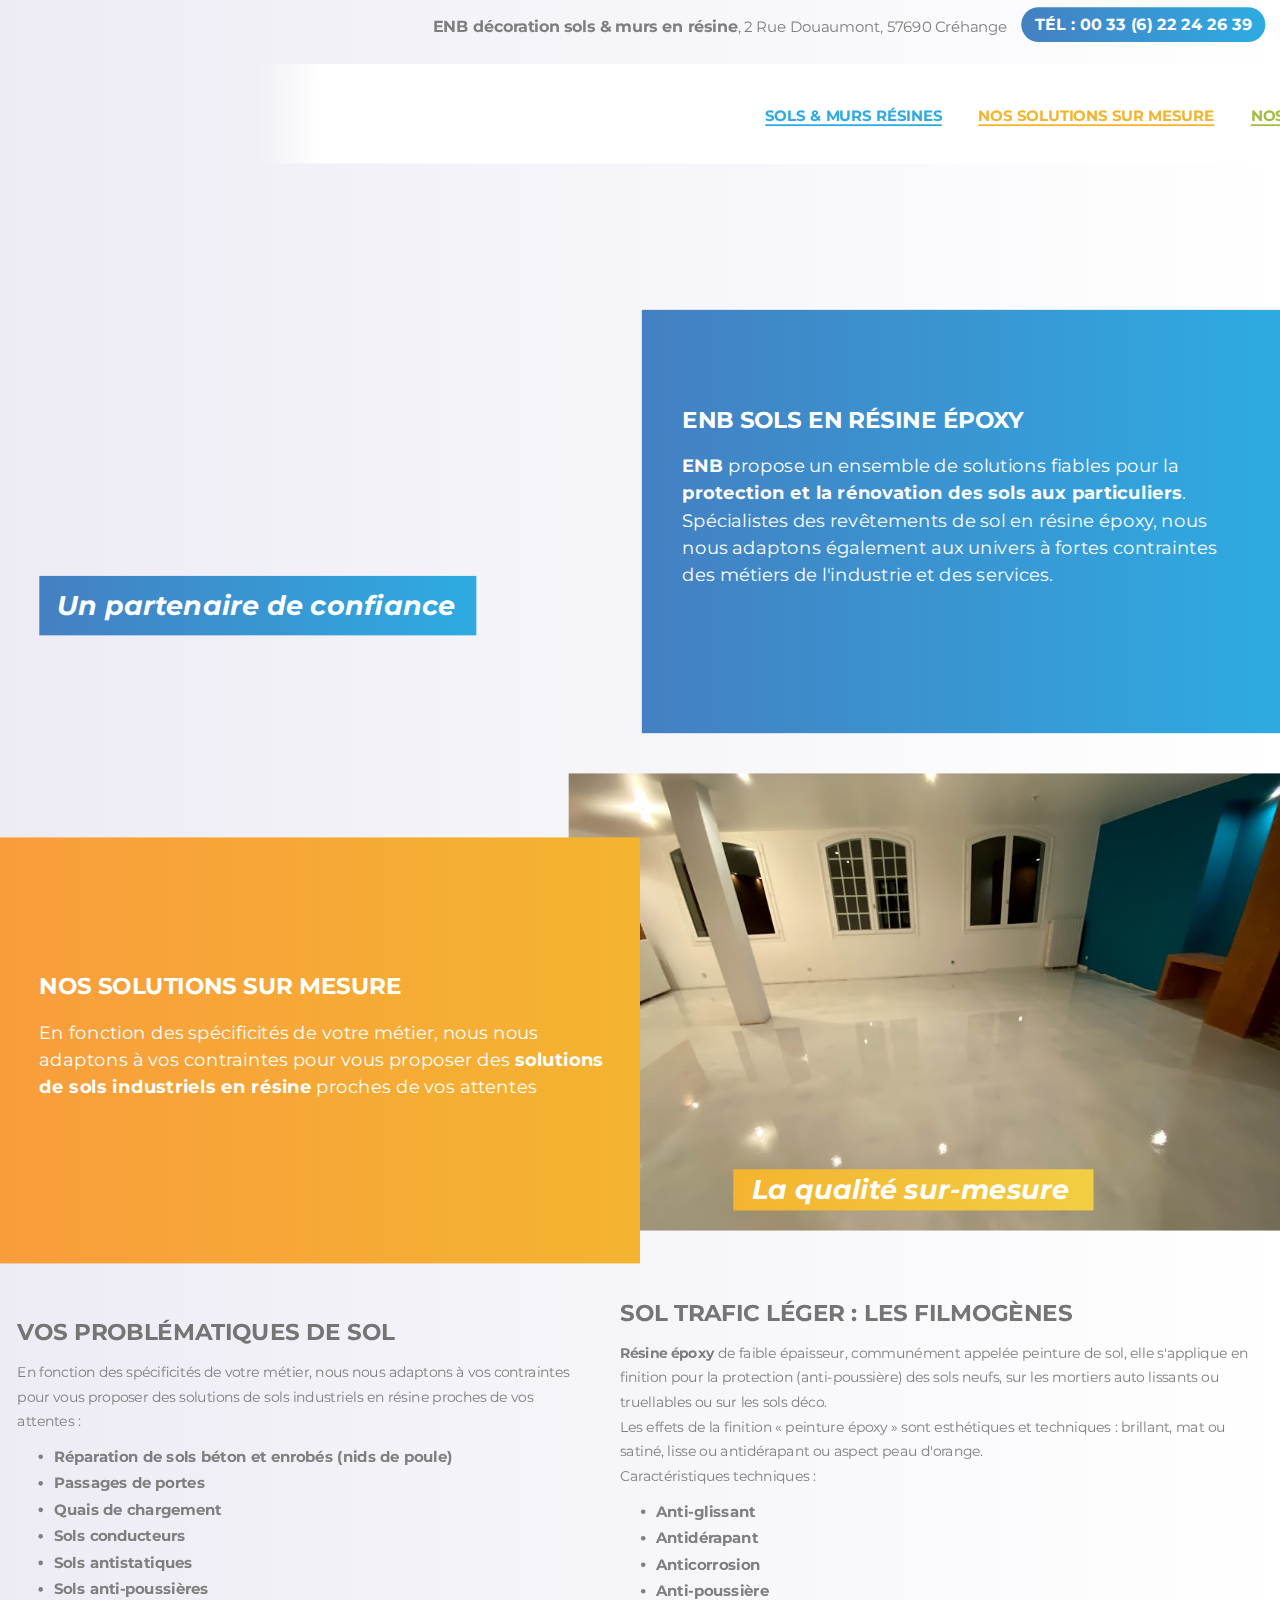
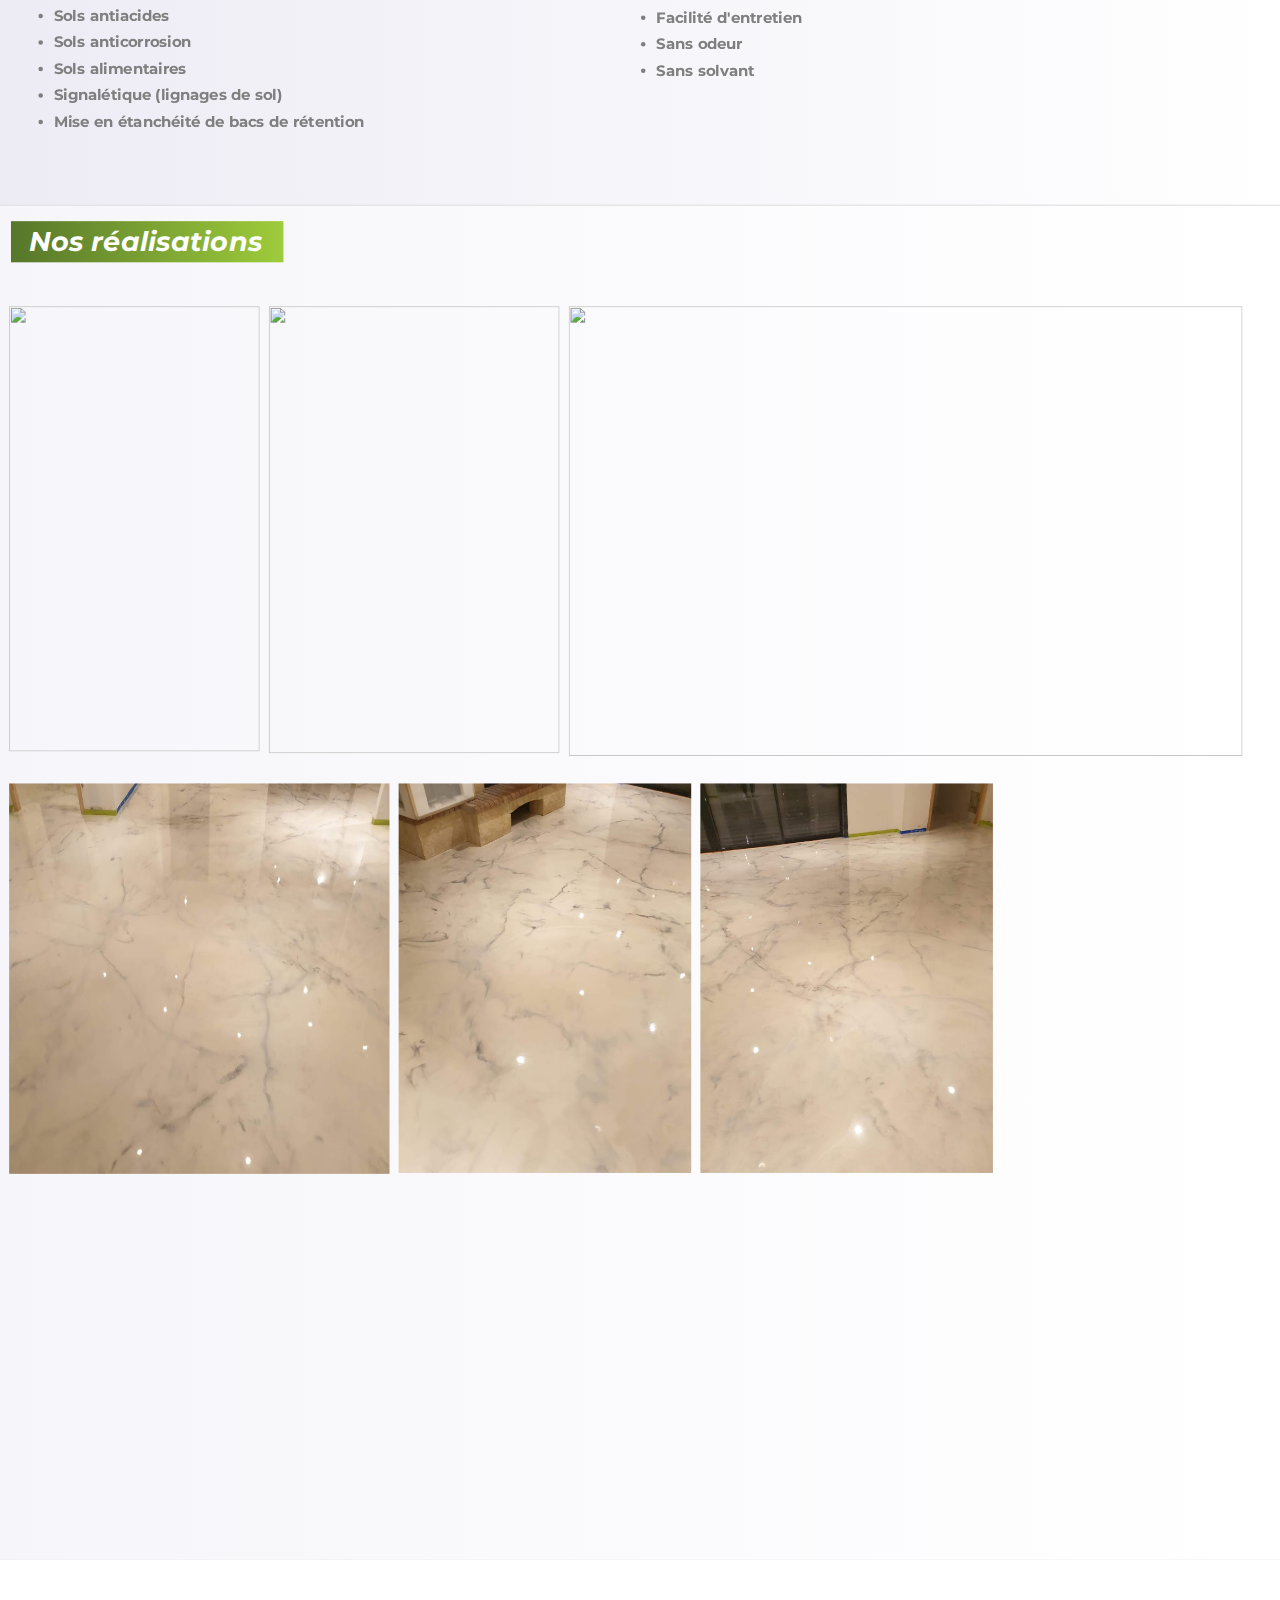
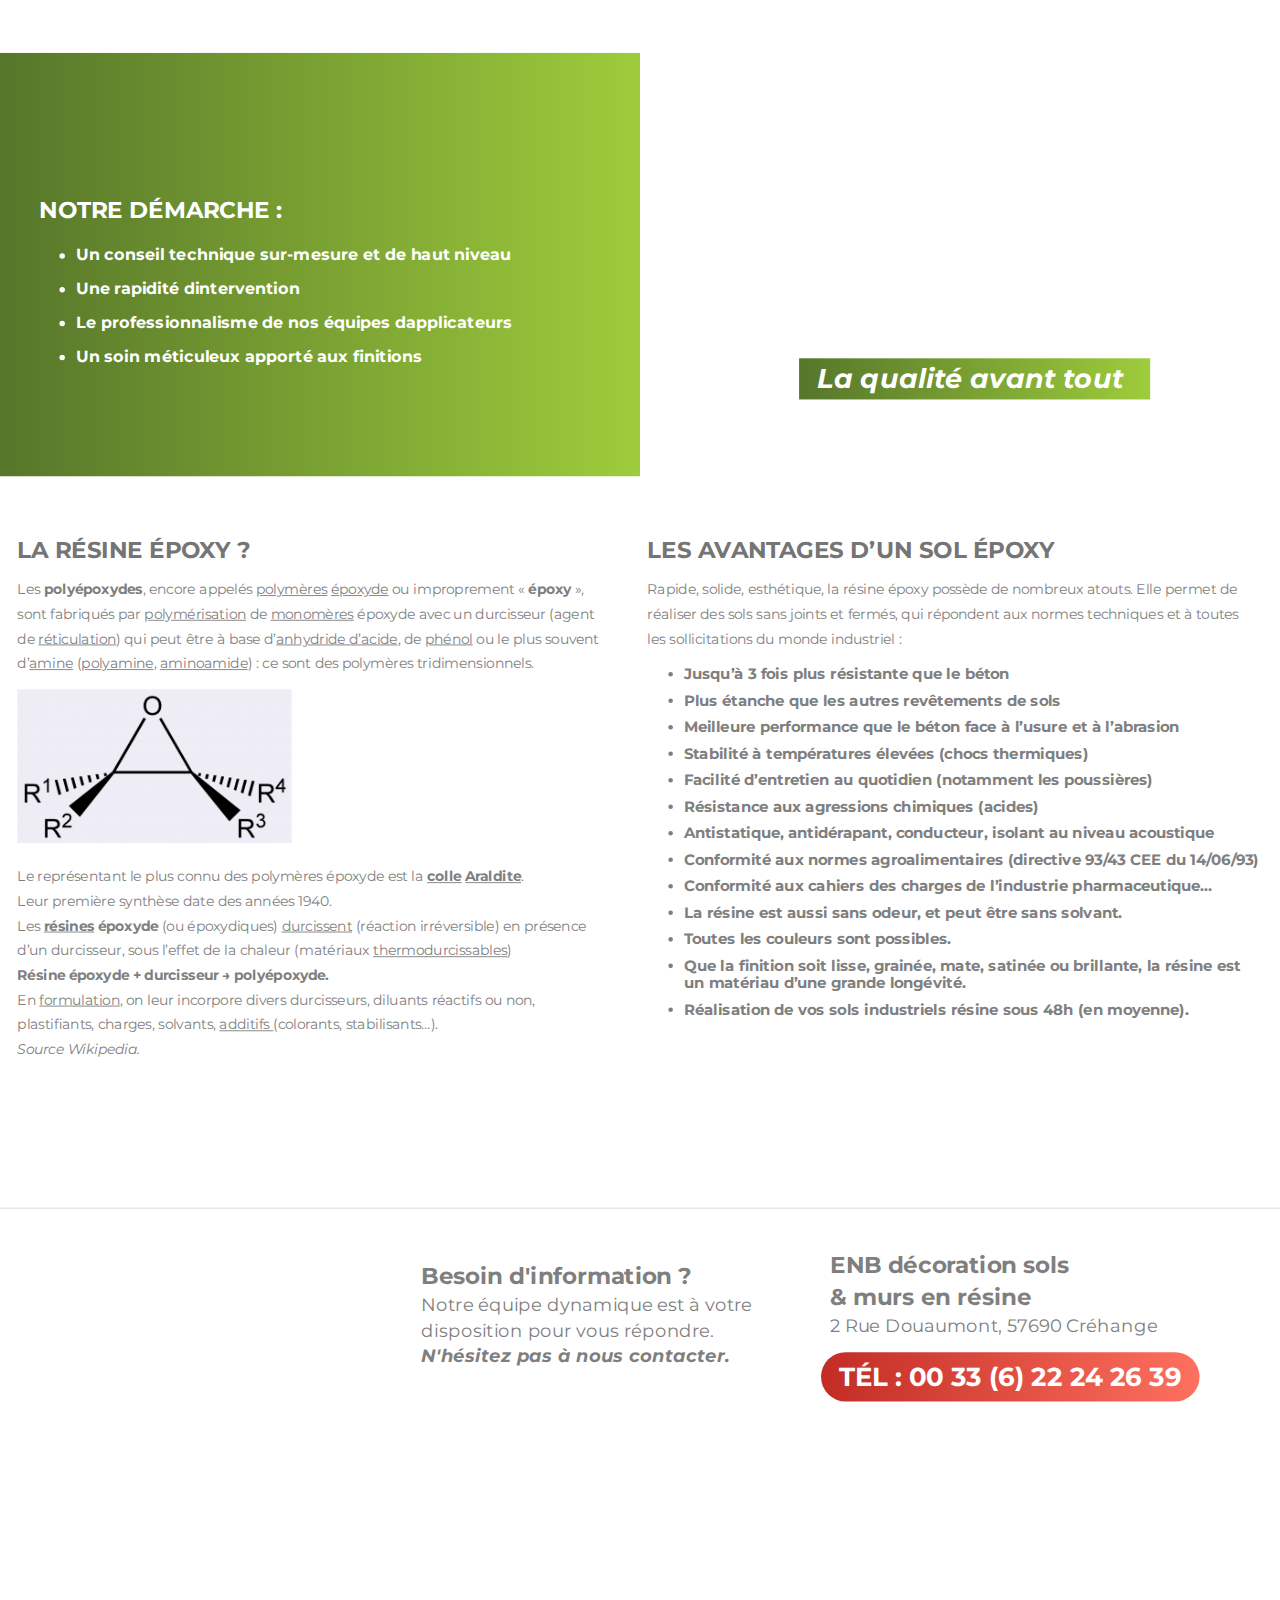
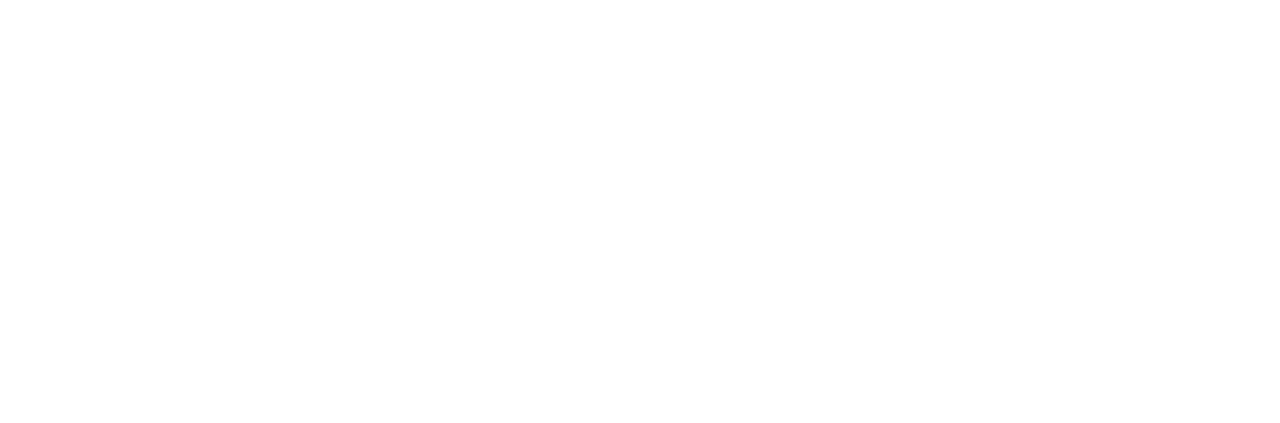
==== commit db2b5041: "Batch update" ====
--- a/index.html
+++ b/index.html
@@ -18,7 +18,7 @@
     
 
     
-<meta name="viewport" content="width=device-width, initial-scale=1"><link href="https://fonts.googleapis.com/css?family=Montserrat:400,400i,700,700i&amp;display=swap" rel="stylesheet" class="silex-custom-font"><meta name="description" content="Spécialistes des revêtements de sol en résine époxy, nous nous adaptons aux univers à fortes contraintes des métiers de l’industrie et des services ainsi qu'aux particuliers"><link href="css/favico.png" rel="shortcut icon"><meta name="twitter:title" content="Aides à domicile de tout genre ménages, entretien jardin, petit bricolage"><meta name="og:title" content="Aides à domicile de tout genre ménages, entretien jardin, petit bricolage"><meta name="twitter:description" content="Nous vous accompagnons dans tous les actes d'aides à domicile, notre équipe dynamique prodigue des services fiables et de qualité. Notre personnel est attentionné, à l’écoute de vos besoins.  De nombreuses aides et avantages fiscaux permettent à nos services d’être accessibles à peu de frais : n’hésitez pas à en profiter !"><meta name="og:description" content="Nous vous accompagnons dans tous les actes d'aides à domicile, notre équipe dynamique prodigue des services fiables et de qualité. Notre personnel est attentionné, à l’écoute de vos besoins.  De nombreuses aides et avantages fiscaux permettent à nos services d’être accessibles à peu de frais : n’hésitez pas à en profiter !"><meta name="twitter:card" content="summary"><meta name="twitter:image" content="https://ceubri.github.io/age-d-or/assets/Age-d-or-screen.jpg"><meta name="og:image" content="https://ceubri.github.io/age-d-or/assets/Age-d-or-screen.jpg"><script src="js/script.js" type="text/javascript"></script><link href="css/styles.css" rel="stylesheet" type="text/css"><style>body { opacity: 0; transition: .25s opacity ease; }</style></head>
+<meta name="viewport" content="width=device-width, initial-scale=1"><link href="https://fonts.googleapis.com/css?family=Montserrat:400,400i,700,700i&amp;display=swap" rel="stylesheet" class="silex-custom-font"><meta name="description" content="Spécialistes des revêtements de sol en résine époxy, nous nous adaptons aux univers à fortes contraintes des métiers de l’industrie et des services ainsi qu'aux particuliers"><link href="css/ENB-favico.png" rel="shortcut icon"><meta name="twitter:title" content="Aides à domicile de tout genre ménages, entretien jardin, petit bricolage"><meta name="og:title" content="Aides à domicile de tout genre ménages, entretien jardin, petit bricolage"><meta name="twitter:description" content="Nous vous accompagnons dans tous les actes d'aides à domicile, notre équipe dynamique prodigue des services fiables et de qualité. Notre personnel est attentionné, à l’écoute de vos besoins.  De nombreuses aides et avantages fiscaux permettent à nos services d’être accessibles à peu de frais : n’hésitez pas à en profiter !"><meta name="og:description" content="Nous vous accompagnons dans tous les actes d'aides à domicile, notre équipe dynamique prodigue des services fiables et de qualité. Notre personnel est attentionné, à l’écoute de vos besoins.  De nombreuses aides et avantages fiscaux permettent à nos services d’être accessibles à peu de frais : n’hésitez pas à en profiter !"><meta name="twitter:card" content="summary"><meta name="twitter:image" content="https://ceubri.github.io/age-d-or/assets/Age-d-or-screen.jpg"><meta name="og:image" content="https://ceubri.github.io/age-d-or/assets/Age-d-or-screen.jpg"><script src="js/script.js" type="text/javascript"></script><link href="css/styles.css" rel="stylesheet" type="text/css"><style>body { opacity: 0; transition: .25s opacity ease; }</style></head>
 
 <body class="body-initial all-style enable-mobile prevent-resizable prevent-selectable editable-style silex-runtime silex-published" data-silex-type="container-element" style="" data-current-page="page-age-d-or-aides-domicile">
     
@@ -61,7 +61,7 @@
 
 </div></div></div><div data-silex-type="container-element" class="editable-style container-element silex-id-1583511908479-10 style-deg-bleu" style=""><div data-silex-type="text-element" class="editable-style text-element silex-id-1583511908479-11 style-txts-white" style=""><div class="silex-element-content normal"><h1>ENB SOLS EN RÉSINE ÉPOXY<br></h1><p> <b>ENB </b>propose un ensemble de solutions fiables pour la <b>protection et la rénovation des sols aux particuliers</b>.<br>Spécialistes des revêtements de sol en résine époxy, nous nous adaptons également aux univers à fortes contraintes des métiers de l'industrie et des services.<br></p></div></div></div></div></section><section data-silex-type="container-element" class="container-element editable-style section-element prevent-resizable silex-id-1583775572368-9 anchor-solutions" style="">
         
-    <div data-silex-type="container-element" class="editable-style silex-element-content container-element website-width silex-id-1583775572368-10" style=""><div data-silex-type="text-element" class="editable-style text-element silex-id-1583774206094-8 style-txts-grey" style=""><div class="silex-element-content normal"><h2>SOL TRAFIC LÉGER : LES FILMOGÈNES<br></h2><p><b>Résine époxy</b> de faible épaisseur, communément appelée peinture de sol, elle s'applique en finition pour la protection (anti-poussière) des sols neufs, sur les mortiers auto lissants ou truellables ou sur les sols déco.<br>Les effets de la finition « peinture époxy » sont esthétiques et techniques : brillant, mat ou satiné, lisse ou antidérapant ou aspect peau d'orange.<br>Caractéristiques techniques :<br></p><ul><li>  Anti-glissant</li><li>Antidérapant</li><li>  Anticorrosion</li><li>  Anti-poussière</li><li>  Facilité d'entretien</li><li>  Sans odeur</li><li>  Sans solvant</li></ul><p></p></div></div><div data-silex-type="text-element" class="editable-style text-element silex-id-1583774206052-7 style-txts-grey" style=""><div class="silex-element-content normal"><h2>VOS PROBLÉMATIQUES DE SOL</h2><p></p><p>En fonction des spécificités de votre métier, nous nous adaptons à vos contraintes pour vous proposer des solutions de sols industriels en résine proches de vos attentes :</p><p></p><ul><li>Réparation de sols béton et enrobés (nids de poule)</li><li>Passages de portes</li><li>Quais de chargement</li><li>Sols conducteurs</li><li>Sols antistatiques</li><li>Sols anti-poussières</li><li>Sols antiacides</li><li>Sols anticorrosion</li><li>Sols alimentaires</li><li>Signalétique (lignages de sol)</li><li>Mise en étanchéité de bacs de rétention</li></ul><p></p></div></div><div data-silex-type="container-element" class="editable-style container-element silex-id-1583775572571-13 animation-element slide-left" style=""><div data-silex-type="text-element" class="editable-style text-element silex-id-1611419621694-24 page-age-d-or-aides-domicile paged-element style-deg-orange-titres paged-element-visible" title="" style=""><div class="silex-element-content normal"><p><b>La qualité sur-mesure</b></p><span class="_wysihtml-temp-caret-fix" style="position: absolute; display: block; min-width: 1px; z-index: 99999;">﻿</span></div></div></div><div data-silex-type="container-element" class="editable-style container-element silex-id-1583775572683-16 animation-element slide-right style-deg-orange" style=""><div data-silex-type="text-element" class="editable-style text-element silex-id-1583775572683-17 style-txts-white" style=""><div class="silex-element-content normal"><h2>Nos solutions sur mesure<br></h2><p><b></b></p><p><b></b>En fonction des spécificités de votre métier, nous nous adaptons à vos contraintes pour vous proposer des <b>solutions de sols industriels en résine</b> proches de vos attentes</p>  </div></div></div></div></section><div data-silex-type="container-element" class="editable-style section-element silex-id-1611419164392-19 page-age-d-or-aides-domicile paged-element anchor-realisations paged-element-visible" style=""><div data-silex-type="container-element" class="editable-style container-element silex-id-1611419164393-20 silex-element-content website-width prevent-draggable" style=""><div data-silex-type="container-element" class="editable-style container-element silex-id-1611422758029-47" style=""><div data-silex-type="text-element" class="editable-style text-element silex-id-1611419205110-21 style-deg-green-titres" title="" style=""><div class="silex-element-content normal"><p><b>Nos réalisations</b></p><span class="_wysihtml-temp-caret-fix" style="position: absolute; display: block; min-width: 1px; z-index: 99999;">﻿</span></div></div></div><div data-silex-type="container-element" class="editable-style container-element silex-id-1611419758185-27" style=""><div data-silex-type="image-element" class="editable-style image-element silex-id-1611421061067-29" style=""><img src="assets/enb-photo-escalier-avant.jpg"></div><div data-silex-type="image-element" class="editable-style image-element silex-id-1611421067106-30" style=""><img src="assets/enb-phot-escalier-apr%C3%A8s.jpg"></div><div data-silex-type="image-element" class="editable-style image-element silex-id-1611422021100-36" style=""><img src="assets/murs-resine.jpg"></div></div><div data-silex-type="container-element" class="editable-style container-element silex-id-1611421075634-31" style=""><div data-silex-type="image-element" class="editable-style image-element silex-id-1611421075653-32" style=""><img src="assets/enb-photo-01.jpg"></div><div data-silex-type="image-element" class="editable-style image-element silex-id-1611421883674-34" style=""><img src="assets/enb-photo-02.jpg"></div><div data-silex-type="image-element" class="editable-style image-element silex-id-1611421896898-35" style=""><img src="assets/enb-photo-03.jpg"></div></div><div data-silex-type="container-element" class="editable-style container-element silex-id-1611423021841-48" style=""><div data-silex-type="html-element" class="editable-style html-element silex-id-1611422523570-41" style=""><div class="silex-element-content"><iframe width="560" height="315" src="https://www.youtube.com/embed/EYKloQb0buA" frameborder="0" allow="accelerometer; autoplay; clipboard-write; encrypted-media; gyroscope; picture-in-picture" allowfullscreen=""></iframe></div></div><div data-silex-type="html-element" class="editable-style html-element silex-id-1611422349010-40" style=""><div class="silex-element-content"><iframe width="560" height="315" src="https://www.youtube.com/embed/Ggd0-ZlyNrU" frameborder="0" allow="accelerometer; autoplay; clipboard-write; encrypted-media; gyroscope; picture-in-picture" allowfullscreen=""></iframe></div></div></div></div></div><div data-silex-type="container-element" class="editable-style section-element silex-id-1611418517852-15 page-age-d-or-aides-domicile paged-element paged-element-visible" style=""><div data-silex-type="container-element" class="editable-style container-element silex-id-1611418517853-16 silex-element-content website-width prevent-draggable" style=""><div data-silex-type="container-element" class="editable-style silex-id-1583508112352-0 container-element animation-element slide-right" style=""><div data-silex-type="text-element" class="editable-style text-element silex-id-1611412861131-4 style-deg-green-titres" title="" style=""><div class="silex-element-content normal"><p><b>La qualité avant&nbsp;&nbsp;</b><b>tout</b></p><p><b></b></p></div></div><div data-silex-type="container-element" class="editable-style silex-id-1583509935421-3 container-element animation-element slide-left style-deg-green" style=""><div data-silex-type="text-element" class="editable-style silex-id-1583510689820-4 text-element style-txts-white" style=""><div class="silex-element-content normal"><h2>Notre démarche :<br></h2><ul><li>  Un conseil technique sur-mesure et de haut niveau</li><li>  Une rapidité dintervention</li><li>  Le professionnalisme de nos équipes dapplicateurs</li><li>  Un soin méticuleux apporté aux finitions</li></ul><br></div></div></div></div><div data-silex-type="text-element" class="editable-style silex-id-1583765439157-9 text-element style-txts-grey" style=""><div class="silex-element-content normal"><h2>LA RÉSINE ÉPOXY ?</h2>
+    <div data-silex-type="container-element" class="editable-style silex-element-content container-element website-width silex-id-1583775572368-10" style=""><div data-silex-type="text-element" class="editable-style text-element silex-id-1583774206094-8 style-txts-grey" style=""><div class="silex-element-content normal"><h2>SOL TRAFIC LÉGER : LES FILMOGÈNES<br></h2><p><b>Résine époxy</b> de faible épaisseur, communément appelée peinture de sol, elle s'applique en finition pour la protection (anti-poussière) des sols neufs, sur les mortiers auto lissants ou truellables ou sur les sols déco.<br>Les effets de la finition « peinture époxy » sont esthétiques et techniques : brillant, mat ou satiné, lisse ou antidérapant ou aspect peau d'orange.<br>Caractéristiques techniques :<br></p><ul><li>  Anti-glissant</li><li>Antidérapant</li><li>  Anticorrosion</li><li>  Anti-poussière</li><li>  Facilité d'entretien</li><li>  Sans odeur</li><li>  Sans solvant</li></ul><p></p></div></div><div data-silex-type="text-element" class="editable-style text-element silex-id-1583774206052-7 style-txts-grey" style=""><div class="silex-element-content normal"><h2>VOS PROBLÉMATIQUES DE SOL</h2><p></p><p>En fonction des spécificités de votre métier, nous nous adaptons à vos contraintes pour vous proposer des solutions de sols industriels en résine proches de vos attentes :</p><p></p><ul><li>Réparation de sols béton et enrobés (nids de poule)</li><li>Passages de portes</li><li>Quais de chargement</li><li>Sols conducteurs</li><li>Sols antistatiques</li><li>Sols anti-poussières</li><li>Sols antiacides</li><li>Sols anticorrosion</li><li>Sols alimentaires</li><li>Signalétique (lignages de sol)</li><li>Mise en étanchéité de bacs de rétention</li></ul><p></p></div></div><div data-silex-type="container-element" class="editable-style container-element silex-id-1583775572571-13 animation-element slide-left" style=""><div data-silex-type="text-element" class="editable-style text-element silex-id-1611419621694-24 page-age-d-or-aides-domicile paged-element style-deg-orange-titres paged-element-visible" title="" style=""><div class="silex-element-content normal"><p><b>La qualité sur-mesure</b></p><span class="_wysihtml-temp-caret-fix" style="position: absolute; display: block; min-width: 1px; z-index: 99999;">﻿</span></div></div></div><div data-silex-type="container-element" class="editable-style container-element silex-id-1583775572683-16 animation-element slide-right style-deg-orange" style=""><div data-silex-type="text-element" class="editable-style text-element silex-id-1583775572683-17 style-txts-white" style=""><div class="silex-element-content normal"><h2>Nos solutions sur mesure<br></h2><p><b></b></p><p><b></b>En fonction des spécificités de votre métier, nous nous adaptons à vos contraintes pour vous proposer des <b>solutions de sols industriels en résine</b> proches de vos attentes</p>  </div></div></div></div></section><div data-silex-type="container-element" class="editable-style section-element silex-id-1611419164392-19 page-age-d-or-aides-domicile paged-element anchor-realisations paged-element-visible" style=""><div data-silex-type="container-element" class="editable-style container-element silex-id-1611419164393-20 silex-element-content website-width prevent-draggable" style=""><div data-silex-type="container-element" class="editable-style container-element silex-id-1611422758029-47" style=""><div data-silex-type="text-element" class="editable-style text-element silex-id-1611419205110-21 style-deg-green-titres" title="" style=""><div class="silex-element-content normal"><p><b>Nos réalisations</b></p><span class="_wysihtml-temp-caret-fix" style="position: absolute; display: block; min-width: 1px; z-index: 99999;">﻿</span></div></div></div><div data-silex-type="container-element" class="editable-style container-element silex-id-1611419758185-27" style=""><div data-silex-type="image-element" class="editable-style image-element silex-id-1611421061067-29" style=""><img src="assets/enb-photo-escalier-avant.jpg"></div><div data-silex-type="image-element" class="editable-style image-element silex-id-1611421067106-30" style=""><img src="assets/enb-phot-escalier-apr%C3%A8s.jpg"></div><div data-silex-type="image-element" class="editable-style image-element silex-id-1611422021100-36" style=""><img src="assets/murs-resine.jpg"></div></div><div data-silex-type="container-element" class="editable-style container-element silex-id-1611421075634-31" style=""><div data-silex-type="image-element" class="editable-style image-element silex-id-1611421075653-32" style=""><img src="assets/enb-photo-01.jpg"></div><div data-silex-type="image-element" class="editable-style image-element silex-id-1611421883674-34" style=""><img src="assets/enb-photo-02.jpg"></div><div data-silex-type="image-element" class="editable-style image-element silex-id-1611421896898-35" style=""><img src="assets/enb-photo-03.jpg"></div></div><div data-silex-type="container-element" class="editable-style container-element silex-id-1611423021841-48" style=""><div data-silex-type="html-element" class="editable-style html-element silex-id-1611422523570-41" style=""><div class="silex-element-content"><iframe width="560" height="315" src="https://www.youtube.com/embed/EYKloQb0buA" frameborder="0" allow="accelerometer; autoplay; clipboard-write; encrypted-media; gyroscope; picture-in-picture" allowfullscreen=""></iframe></div></div><div data-silex-type="html-element" class="editable-style html-element silex-id-1611422349010-40" style=""><div class="silex-element-content"><iframe width="560" height="315" src="https://www.youtube.com/embed/Ggd0-ZlyNrU" frameborder="0" allow="accelerometer; autoplay; clipboard-write; encrypted-media; gyroscope; picture-in-picture" allowfullscreen=""></iframe></div></div></div></div></div><div data-silex-type="container-element" class="editable-style section-element silex-id-1611418517852-15 page-age-d-or-aides-domicile paged-element paged-element-visible" style=""><div data-silex-type="container-element" class="editable-style container-element silex-id-1611418517853-16 silex-element-content website-width prevent-draggable" style=""><div data-silex-type="container-element" class="editable-style silex-id-1583508112352-0 container-element animation-element slide-right" style=""><div data-silex-type="text-element" class="editable-style text-element silex-id-1611412861131-4 style-deg-green-titres" title="" style=""><div class="silex-element-content normal"><p><b>La qualité avant&nbsp;</b><b>tout</b></p><p><b></b></p></div></div><div data-silex-type="container-element" class="editable-style silex-id-1583509935421-3 container-element animation-element slide-left style-deg-green" style=""><div data-silex-type="text-element" class="editable-style silex-id-1583510689820-4 text-element style-txts-white" style=""><div class="silex-element-content normal"><h2>Notre démarche :<br></h2><ul><li>  Un conseil technique sur-mesure et de haut niveau</li><li>  Une rapidité dintervention</li><li>  Le professionnalisme de nos équipes dapplicateurs</li><li>  Un soin méticuleux apporté aux finitions</li></ul><br></div></div></div></div><div data-silex-type="text-element" class="editable-style silex-id-1583765439157-9 text-element style-txts-grey" style=""><div class="silex-element-content normal"><h2>LA RÉSINE ÉPOXY ?</h2>
 
 <p>Les <b>polyépoxydes</b>, encore appelés <a href="https://fr.wikipedia.org/wiki/Polym%C3%A8re" target="_blank" title="Polymère">polymères</a>&nbsp;<a href="https://fr.wikipedia.org/wiki/%C3%89poxyde" target="_blank" title="Époxyde">époxyde</a>&nbsp;ou improprement « <b>époxy</b>&nbsp;», sont fabriqués par <a href="https://fr.wikipedia.org/wiki/Polym%C3%A9risation" target="_blank" title="Polymérisation">polymérisation</a>&nbsp;de <a href="https://fr.wikipedia.org/wiki/Monom%C3%A8re" target="_blank" title="Monomère">monomères</a>&nbsp;époxyde avec un&nbsp;durcisseur (agent de <a href="https://fr.wikipedia.org/wiki/R%C3%A9ticulation" target="_blank" title="Réticulation">réticulation</a>) qui peut être à base d’<a href="https://fr.wikipedia.org/wiki/Anhydride_d%27acide" target="_blank" title="Anhydride d'acide">anhydride d’acide</a>, de&nbsp;<a href="https://fr.wikipedia.org/wiki/Ph%C3%A9nol_%28mol%C3%A9cule%29" target="_blank" title="Phénol (molécule)">phénol</a>&nbsp;ou le plus souvent d’<a href="https://fr.wikipedia.org/wiki/Amine_%28chimie%29" target="_blank" title="Amine (chimie)">amine</a>&nbsp;(<a href="https://fr.wikipedia.org/wiki/Polyamine" target="_blank" title="Polyamine">polyamine</a>, <a href="https://fr.wikipedia.org/w/index.php?title=Aminoamide&amp;action=edit&amp;redlink=1" target="_blank" title="Aminoamide (page inexistante)">aminoamide</a>) : ce sont des polymères tridimensionnels.</p><p>
 
--- a/css/styles.css
+++ b/css/styles.css
@@ -1,7 +1,7 @@
 
 @import url(https://fonts.googleapis.com/css?family=Montserrat:400,400i,700,700i&display=swap);.all-style .silex-element-content>* {font-family: 'Montserrat', sans-serif;}.style-menu li {display: inline-block;}.style-menu :nth-child(1n) a {color: #2EABE2;}.style-menu :nth-child(2n) a {color: #F4B430;}.style-menu :nth-child(3n) a {color: #A3BD41;}.style-menu :nth-child(4n) a {color: #C22C25;}.style-menu :nth-child(5n) a {color: #F4B430;}.style-menu :nth-child(6n) a {color: #7F7F7F;}.body-initial {background: linear-gradient(90deg, rgba(237, 236, 245, 1) 0%, rgba(255, 255, 255, 1) 100%);}.menu-bandeau {background: linear-gradient(90deg, rgba(255, 255, 255, 0) 0%, rgba(255, 255, 255, 1) 5%, rgba(255, 255, 255, 1) 95%, rgba(255, 255, 255, 0) 100%);}.style-footer u,
 .style-top-bar u {border-radius: 30px;}.active-menu {border-bottom: 2px solid #fff !important;}a.active-menu {border-color: inherit !important;}.fixed {z-index: 20 !important;}@media (max-width:480px) {.menu-bandeau {transform: none !important;}}.style-deg-rouge {background: linear-gradient(90deg, #C22C25, #FE705F) !important;}.style-deg-orange-titres, .style-deg-green-titres {background: initial !important;}
-.body-initial {background-color: rgba(255,255,255,1); position: static;}.silex-id-1478366444112-1 {background-color: transparent; margin-top: -1px; position: static;}.silex-id-1478366444112-0 {background-color: transparent; min-height: 250px; position: relative; margin-left: auto; margin-right: auto;}.silex-id-1583509383739-2 {width: 1462px; background-color: transparent; top: 71px; left: 281px; border-width: 0 0 1px 0; border-style: solid; border-color: rgba(255,255,255,0.0196078431372549); min-height: 108px; position: absolute;}.silex-id-1583502670680-0 {width: 328px; background-color: transparent; top: 3px; left: 102px; background-image: url(../assets/ENB-sols-et-murs-r%C3%A9sines.jpg); position: absolute; background-repeat: no-repeat; min-height: 102px; background-size: contain;}.silex-id-1583502964331-1 {width: 1034px; top: 4px; left: 360px; border-width: 0 0 1px 0; border-style: solid; border-color: rgba(255,0,6,1); min-height: 96px; position: absolute;}.silex-id-1584020702112-4 {width: 818px; top: 3px; left: 284px; position: absolute; min-height: 77px;}.silex-id-1584020087922-2 {width: 538px; top: 5px; left: 554px; position: absolute; min-height: 55px;}.silex-id-1584020088435-3 {width: 278px; top: 0px; left: 1106px; position: absolute; border-radius: 20px 20px 20px 20px; background-color: transparent; min-height: 82px;}.silex-id-1583511908391-7 {position: static; margin-top: -1px;}.silex-id-1583511908391-8 {background-color: transparent; min-height: 600px; position: relative; margin-left: auto; margin-right: auto;}.silex-id-1583511908391-9 {width: 800px; background-color: transparent; top: -1px; left: -36px; background-image: url(../assets/ENB-sol-r%C3%A9sine-bleue-2020-12.jpg); background-size: cover; background-repeat: no-repeat; min-height: 500px; position: absolute;}.silex-id-1583511908479-10 {width: 701px; background-color: rgb(255, 255, 255); top: 91px; left: 702px; min-height: 463px; position: absolute;}.silex-id-1583511908479-11 {width: 619px; top: 88px; left: 44px; min-height: 256px; position: absolute;}.silex-id-1583508112352-0 {width: 800px; background-color: transparent; top: -1px; left: 628px; background-image: url(../assets/detail-sol-resine.jpg); background-size: cover; background-repeat: no-repeat; background-position: top left; background-attachment: scroll; min-height: 518px; position: absolute;}.silex-id-1583509935421-3 {width: 701px; background-color: rgb(255, 255, 255); top: 103px; left: -629px; min-height: 463px; position: absolute;}.silex-id-1583510689820-4 {width: 619px; top: 136px; left: 44px; min-height: 218px; position: absolute;}.silex-id-1583765439157-9 {width: 639px; top: 609px; left: 19px; position: absolute; min-height: 644px;}.silex-id-1583766459084-10 {width: 669px; top: 609px; left: 708px; position: absolute; min-height: 564px;}.silex-id-1583774206094-8 {width: 699px; top: 553px; left: 678px; position: absolute; min-height: 452px;}.silex-id-1583774206052-7 {width: 622px; top: 574px; left: 19px; position: absolute; min-height: 521px;}.silex-id-1583775572368-9 {position: static; margin-top: -1px;}.silex-id-1583775572368-10 {background-color: transparent; min-height: 1128px; position: relative; margin-left: auto; margin-right: auto;}.silex-id-1583775572571-13 {width: 800px; background-color: transparent; top: -1px; left: 622px; background-image: url(../assets/ENB-r%C3%A9sine.jpg); background-size: cover; background-repeat: no-repeat; min-height: 500px; position: absolute;}.silex-id-1583775572683-16 {width: 701px; background-color: rgb(255, 255, 255); top: 69px; left: -1px; min-height: 466px; position: absolute;}.silex-id-1583775572683-17 {width: 619px; top: 126px; left: 44px; min-height: 211px; position: absolute;}.silex-id-1583859022193-1 {margin-top: -1px; background-color: rgba(255,255,255,1); position: static; border-width: 1px 0 0 0; border-style: solid; border-color: rgba(217,217,217,1);}.silex-id-1583859022078-0 {margin-top: 0px; min-height: 400px; position: relative; margin-left: auto; margin-right: auto;}.silex-id-1583859188688-3 {width: 376px; top: 36px; left: 461px; position: absolute; min-height: 167px;}.silex-id-1583859431359-4 {width: 459px; top: 24px; left: 908px; position: absolute; min-height: 139px;}.silex-id-1583859482380-5 {width: 428px; top: 145px; left: 898px; position: absolute; border-radius: 20px 20px 20px 20px; background-color: transparent; min-height: 98px;}.silex-id-1611412861131-4 {width: 402px; top: 427px; left: 246px; position: absolute; min-height: 65px;}.silex-id-1611418517852-15 {position: static; margin-top: -1px; background-color: rgba(255,255,255,1);}.silex-id-1611418517853-16 {min-height: 1366px; background-color: transparent; position: relative; margin-left: auto; margin-right: auto;}.silex-id-1611419164392-19 {position: static; margin-top: -1px; background-color: rgba(255,255,255,0.5019607843137255); border-width: 1px 0 1px 0; border-style: solid; border-color: rgba(217,217,217,1);}.silex-id-1611419164393-20 {min-height: 1481px; background-color: transparent; position: relative; margin-left: auto; margin-right: auto;}.silex-id-1611419205110-21 {width: 298px; position: absolute; min-height: 65px; top: 7px; left: 12px;}.silex-id-1611419621694-24 {width: 394px; top: 423px; left: 180px; position: absolute; min-height: 65px;}.silex-id-1611419758185-27 {width: 1402px; min-height: 502px; background-color: transparent; position: static; display: flex; flex-direction: row; top: 116px; left: -1px;}.silex-id-1611421061067-29 {width: 274px; height: 486.515625px; position: static; margin-left: 10px; margin-top: 10px;}.silex-id-1611421067106-30 {width: 318px; height: 489.21875px; position: static; margin-left: 10px; margin-top: 10px;}.silex-id-1611421075634-31 {width: 1404px; min-height: 436px; background-color: transparent; position: static; display: flex; flex-direction: row; top: 556px; left: -1px; margin-top: 20px;}.silex-id-1611421075653-32 {width: 416px; height: 426.609375px; position: static; margin-left: 10px; margin-top: 10px;}.silex-id-1611421883674-34 {width: 320px; height: 426.265625px; position: static; margin-left: 10px; margin-top: 10px;}.silex-id-1611421896898-35 {width: 320px; height: 426.265625px; position: static; margin-left: 10px; margin-top: 10px; margin-right: 10px;}.silex-id-1611422021100-36 {width: 737px; height: 492px; position: static; margin-left: 10px; margin-top: 10px; margin-right: 10px;}.silex-id-1611422134355-37 {width: 430px; background-color: transparent; top: 41px; left: -1px; background-image: url(../assets/ENB-sols-et-murs-r%C3%A9sines.jpg); position: absolute; background-repeat: no-repeat; min-height: 150px;}.silex-id-1611422349010-40 {width: 560px; min-height: 315px; background-color: transparent; margin-top: 0px; top: 1071px; left: 19px; margin-left: 10px; margin-right: 10px;}.silex-id-1611422523570-41 {width: 560px; min-height: 315px; background-color: transparent; top: 1091px; left: 730px; margin-left: 10px; margin-top: 0px;}.silex-id-1611422758029-47 {width: 1402px; min-height: 100px; background-color: transparent; position: static; top: -1px; left: -1px;}.silex-id-1611423021841-48 {width: 1396px; min-height: 315px; background-color: transparent; position: static; margin-top: 20px; display: flex; margin-left: 0px; justify-content: space-between; flex-direction: row;}.silex-id-1611565020299-0 {width: 478px; top: 383px; left: 78.5px; position: absolute; min-height: 65px;}@media only screen and (max-width: 480px) {.silex-id-1478366444112-0 {top: 0px; left: 0px; width: 462px; min-height: 385px;}.silex-id-1583509383739-2 {top: 0px; left: 0px; width: 462px; flex-wrap: wrap; justify-content: space-around; min-height: 388px;}.silex-id-1583502670680-0 {background-position: center center; padding-bottom: 8px;}.silex-id-1583502964331-1 {top: 0px; left: 0px; width: 462px; margin-top: -30px; min-height: 168px;}.silex-id-1584020702112-4 {top: 0px; left: 0px; width: 462px; min-height: 77px;}.silex-id-1584020087922-2 {top: 0px; left: 0px; width: 462px; min-height: 77px;}.silex-id-1584020088435-3 {top: 0px; left: 0px; width: 389px; min-height: 60px;}.silex-id-1583511908391-8 {top: 0px; left: 0px; width: 462px; min-height: 646px;}.silex-id-1583511908391-9 {background-size: contain; top: 0px; left: 0px; width: 442px; min-height: 278px;}.silex-id-1583511908479-10 {top: 0px; left: 0px; width: 462px; min-height: 328px;}.silex-id-1583508112352-0 {background-size: contain; top: 0px; left: 0px; width: 462px; min-height: 351px;}.silex-id-1583509935421-3 {top: 0px; left: 0px; width: 462px; margin-top: 0px; min-height: 309px;}.silex-id-1583766459084-10 {top: 0px; left: 0px; width: 462px; min-height: 430px;}.silex-id-1583774206094-8 {top: 0px; left: 0px; width: 462px; min-height: 324px;}.silex-id-1583774206052-7 {top: 0px; left: 0px; width: 462px; min-height: 411px;}.silex-id-1583775572571-13 {top: 0px; left: 0px; width: 462px; background-size: contain; min-height: 290px;}.silex-id-1583775572683-16 {top: 0px; left: 0px; width: 462px; min-height: 249px;}.silex-id-1583859482380-5 {top: 0px; left: -57px; width: 389px; min-height: 98px;}.silex-id-1611412861131-4 {top: 0px; left: 0px; width: 345px; min-height: 62px;}.silex-id-1611419205110-21 {top: 0px; left: 0px; width: 345px; min-height: 62px;}.silex-id-1611419621694-24 {top: 0px; left: 0px; width: 345px; min-height: 62px;}.silex-id-1611422134355-37 {background-position: center center; padding-bottom: 8px;}.silex-id-1611565020299-0 {top: 0px; left: 0px; width: 345px; min-height: 62px;}}
+.body-initial {background-color: rgba(255,255,255,1); position: static;}.silex-id-1478366444112-1 {background-color: transparent; margin-top: -1px; position: static;}.silex-id-1478366444112-0 {background-color: transparent; min-height: 250px; position: relative; margin-left: auto; margin-right: auto;}.silex-id-1583509383739-2 {width: 1462px; background-color: transparent; top: 71px; left: 281px; border-width: 0 0 1px 0; border-style: solid; border-color: rgba(255,255,255,0.0196078431372549); min-height: 108px; position: absolute;}.silex-id-1583502670680-0 {width: 328px; background-color: transparent; top: 3px; left: 102px; background-image: url(../assets/ENB-sols-et-murs-r%C3%A9sines.jpg); position: absolute; background-repeat: no-repeat; min-height: 102px; background-size: contain;}.silex-id-1583502964331-1 {width: 1034px; top: 4px; left: 360px; border-width: 0 0 1px 0; border-style: solid; border-color: rgba(255,0,6,1); min-height: 96px; position: absolute;}.silex-id-1584020702112-4 {width: 818px; top: 3px; left: 284px; position: absolute; min-height: 77px;}.silex-id-1584020087922-2 {width: 538px; top: 5px; left: 554px; position: absolute; min-height: 55px;}.silex-id-1584020088435-3 {width: 278px; top: 0px; left: 1106px; position: absolute; border-radius: 20px 20px 20px 20px; background-color: transparent; min-height: 82px;}.silex-id-1583511908391-7 {position: static; margin-top: -1px;}.silex-id-1583511908391-8 {background-color: transparent; min-height: 600px; position: relative; margin-left: auto; margin-right: auto;}.silex-id-1583511908391-9 {width: 800px; background-color: transparent; top: -1px; left: -36px; background-image: url(../assets/ENB-sol-r%C3%A9sine-bleue-2020-12.jpg); background-size: cover; background-repeat: no-repeat; min-height: 500px; position: absolute;}.silex-id-1583511908479-10 {width: 701px; background-color: rgb(255, 255, 255); top: 91px; left: 702px; min-height: 463px; position: absolute;}.silex-id-1583511908479-11 {width: 619px; top: 88px; left: 44px; min-height: 256px; position: absolute;}.silex-id-1583508112352-0 {width: 800px; background-color: transparent; top: -1px; left: 628px; background-image: url(../assets/detail-sol-resine.jpg); background-size: cover; background-repeat: no-repeat; background-position: top left; background-attachment: scroll; min-height: 518px; position: absolute;}.silex-id-1583509935421-3 {width: 701px; background-color: rgb(255, 255, 255); top: 103px; left: -629px; min-height: 463px; position: absolute;}.silex-id-1583510689820-4 {width: 619px; top: 136px; left: 44px; min-height: 218px; position: absolute;}.silex-id-1583765439157-9 {width: 639px; top: 609px; left: 19px; position: absolute; min-height: 644px;}.silex-id-1583766459084-10 {width: 669px; top: 609px; left: 708px; position: absolute; min-height: 564px;}.silex-id-1583774206094-8 {width: 699px; top: 553px; left: 678px; position: absolute; min-height: 452px;}.silex-id-1583774206052-7 {width: 622px; top: 574px; left: 19px; position: absolute; min-height: 521px;}.silex-id-1583775572368-9 {position: static; margin-top: -1px;}.silex-id-1583775572368-10 {background-color: transparent; min-height: 1128px; position: relative; margin-left: auto; margin-right: auto;}.silex-id-1583775572571-13 {width: 800px; background-color: transparent; top: -1px; left: 622px; background-image: url(../assets/ENB-r%C3%A9sine.jpg); background-size: cover; background-repeat: no-repeat; min-height: 500px; position: absolute;}.silex-id-1583775572683-16 {width: 701px; background-color: rgb(255, 255, 255); top: 69px; left: -1px; min-height: 466px; position: absolute;}.silex-id-1583775572683-17 {width: 619px; top: 126px; left: 44px; min-height: 211px; position: absolute;}.silex-id-1583859022193-1 {margin-top: -1px; background-color: rgba(255,255,255,1); position: static; border-width: 1px 0 0 0; border-style: solid; border-color: rgba(217,217,217,1);}.silex-id-1583859022078-0 {margin-top: 0px; min-height: 400px; position: relative; margin-left: auto; margin-right: auto;}.silex-id-1583859188688-3 {width: 376px; top: 36px; left: 461px; position: absolute; min-height: 167px;}.silex-id-1583859431359-4 {width: 459px; top: 24px; left: 908px; position: absolute; min-height: 139px;}.silex-id-1583859482380-5 {width: 428px; top: 145px; left: 898px; position: absolute; border-radius: 20px 20px 20px 20px; background-color: transparent; min-height: 98px;}.silex-id-1611412861131-4 {width: 384px; top: 427px; left: 246px; position: absolute; min-height: 65px;}.silex-id-1611418517852-15 {position: static; margin-top: -1px; background-color: rgba(255,255,255,1);}.silex-id-1611418517853-16 {min-height: 1366px; background-color: transparent; position: relative; margin-left: auto; margin-right: auto;}.silex-id-1611419164392-19 {position: static; margin-top: -1px; background-color: rgba(255,255,255,0.5019607843137255); border-width: 1px 0 1px 0; border-style: solid; border-color: rgba(217,217,217,1);}.silex-id-1611419164393-20 {min-height: 1481px; background-color: transparent; position: relative; margin-left: auto; margin-right: auto;}.silex-id-1611419205110-21 {width: 298px; position: absolute; min-height: 65px; top: 7px; left: 12px;}.silex-id-1611419621694-24 {width: 394px; top: 423px; left: 180px; position: absolute; min-height: 65px;}.silex-id-1611419758185-27 {width: 1402px; min-height: 502px; background-color: transparent; position: static; display: flex; flex-direction: row; top: 116px; left: -1px;}.silex-id-1611421061067-29 {width: 274px; height: 486.515625px; position: static; margin-left: 10px; margin-top: 10px;}.silex-id-1611421067106-30 {width: 318px; height: 489.21875px; position: static; margin-left: 10px; margin-top: 10px;}.silex-id-1611421075634-31 {width: 1404px; min-height: 436px; background-color: transparent; position: static; display: flex; flex-direction: row; top: 556px; left: -1px; margin-top: 20px;}.silex-id-1611421075653-32 {width: 416px; height: 426.609375px; position: static; margin-left: 10px; margin-top: 10px;}.silex-id-1611421883674-34 {width: 320px; height: 426.265625px; position: static; margin-left: 10px; margin-top: 10px;}.silex-id-1611421896898-35 {width: 320px; height: 426.265625px; position: static; margin-left: 10px; margin-top: 10px; margin-right: 10px;}.silex-id-1611422021100-36 {width: 737px; height: 492px; position: static; margin-left: 10px; margin-top: 10px; margin-right: 10px;}.silex-id-1611422134355-37 {width: 430px; background-color: transparent; top: 41px; left: -1px; background-image: url(../assets/ENB-sols-et-murs-r%C3%A9sines.jpg); position: absolute; background-repeat: no-repeat; min-height: 150px;}.silex-id-1611422349010-40 {width: 560px; min-height: 315px; background-color: transparent; margin-top: 0px; top: 1071px; left: 19px; margin-left: 10px; margin-right: 10px;}.silex-id-1611422523570-41 {width: 560px; min-height: 315px; background-color: transparent; top: 1091px; left: 730px; margin-left: 10px; margin-top: 0px;}.silex-id-1611422758029-47 {width: 1402px; min-height: 100px; background-color: transparent; position: static; top: -1px; left: -1px;}.silex-id-1611423021841-48 {width: 1396px; min-height: 315px; background-color: transparent; position: static; margin-top: 20px; display: flex; margin-left: 0px; justify-content: space-between; flex-direction: row;}.silex-id-1611565020299-0 {width: 478px; top: 383px; left: 78.5px; position: absolute; min-height: 65px;}@media only screen and (max-width: 480px) {.silex-id-1478366444112-0 {top: 0px; left: 0px; width: 462px; min-height: 385px;}.silex-id-1583509383739-2 {top: 0px; left: 0px; width: 462px; flex-wrap: wrap; justify-content: space-around; min-height: 388px;}.silex-id-1583502670680-0 {background-position: center center; padding-bottom: 8px;}.silex-id-1583502964331-1 {top: 0px; left: 0px; width: 462px; margin-top: -30px; min-height: 168px;}.silex-id-1584020702112-4 {top: 0px; left: 0px; width: 462px; min-height: 77px;}.silex-id-1584020087922-2 {top: 0px; left: 0px; width: 462px; min-height: 77px;}.silex-id-1584020088435-3 {top: 0px; left: 0px; width: 389px; min-height: 60px;}.silex-id-1583511908391-8 {top: 0px; left: 0px; width: 462px; min-height: 646px;}.silex-id-1583511908391-9 {background-size: contain; top: 0px; left: 0px; width: 442px; min-height: 278px;}.silex-id-1583511908479-10 {top: 0px; left: 0px; width: 462px; min-height: 328px;}.silex-id-1583508112352-0 {background-size: contain; top: 0px; left: 0px; width: 462px; min-height: 351px;}.silex-id-1583509935421-3 {top: 0px; left: 0px; width: 462px; margin-top: 0px; min-height: 309px;}.silex-id-1583766459084-10 {top: 0px; left: 0px; width: 462px; min-height: 430px;}.silex-id-1583774206094-8 {top: 0px; left: 0px; width: 462px; min-height: 324px;}.silex-id-1583774206052-7 {top: 0px; left: 0px; width: 462px; min-height: 411px;}.silex-id-1583775572571-13 {top: 0px; left: 0px; width: 462px; background-size: contain; min-height: 290px;}.silex-id-1583775572683-16 {top: 0px; left: 0px; width: 462px; min-height: 249px;}.silex-id-1583859482380-5 {top: 0px; left: -57px; width: 389px; min-height: 98px;}.silex-id-1611412861131-4 {top: 0px; left: 0px; width: 345px; min-height: 62px;}.silex-id-1611419205110-21 {top: 0px; left: 0px; width: 345px; min-height: 62px;}.silex-id-1611419621694-24 {top: 0px; left: 0px; width: 345px; min-height: 62px;}.silex-id-1611422134355-37 {background-position: center center; padding-bottom: 8px;}.silex-id-1611565020299-0 {top: 0px; left: 0px; width: 345px; min-height: 62px;}}
 .style-menu.text-element > .silex-element-content {font-weight: bold; font-size: 16px; color: #7F7F7F; text-align: right; text-transform: uppercase; direction: ltr;}.style-menu a {text-decoration: none;}.style-menu [data-silex-href] {text-decoration: none;}.style-menu ul li {padding-left: 20px; padding-right: 20px;}.style-menu.editable-style {border-style: solid; border-width: 0; border-color: #ffffff;}@media only screen and (max-width: 480px) {.style-menu.text-element > .silex-element-content {text-align: center;}.style-menu a {font-size: 20px;}.style-menu [data-silex-href] {font-size: 20px;}.style-menu ul li {text-decoration: none; padding-left: 1px;}}
 h1 {font-size: 25px; color: #ffffff;}h2 {text-transform: uppercase;}.text-element > .silex-element-content {font-family: 'Roboto', sans-serif;}p {font-size: 20px; color: #ffffff; line-height: 1.4;}ul li {font-weight: bold; font-size: 16px; margin-top: 10px;}.editable-style {}@media only screen and (max-width: 480px) {h1 {padding-left: 20px; padding-right: 20px;}h2 {padding-left: 20px; padding-right: 20px;}p {padding-left: 20px; padding-right: 20px;}}
 .style-menu.text-element > .silex-element-content {font-weight: bold; color: #7F7F7F; text-align: right; text-transform: uppercase; direction: ltr;}.style-menu p {font-size: 16px;}.style-menu a {text-decoration: none;}.style-menu [data-silex-href] {text-decoration: none;}.style-menu ul li {padding-left: 20px; padding-right: 20px;}.style-menu.editable-style {border-style: solid; border-width: 0; border-color: #ffffff;}@media only screen and (max-width: 480px) {.style-menu.text-element > .silex-element-content {text-align: center;}.style-menu a {font-size: 20px;}.style-menu [data-silex-href] {font-size: 20px;}.style-menu ul li {text-decoration: none; padding-left: 1px;}}
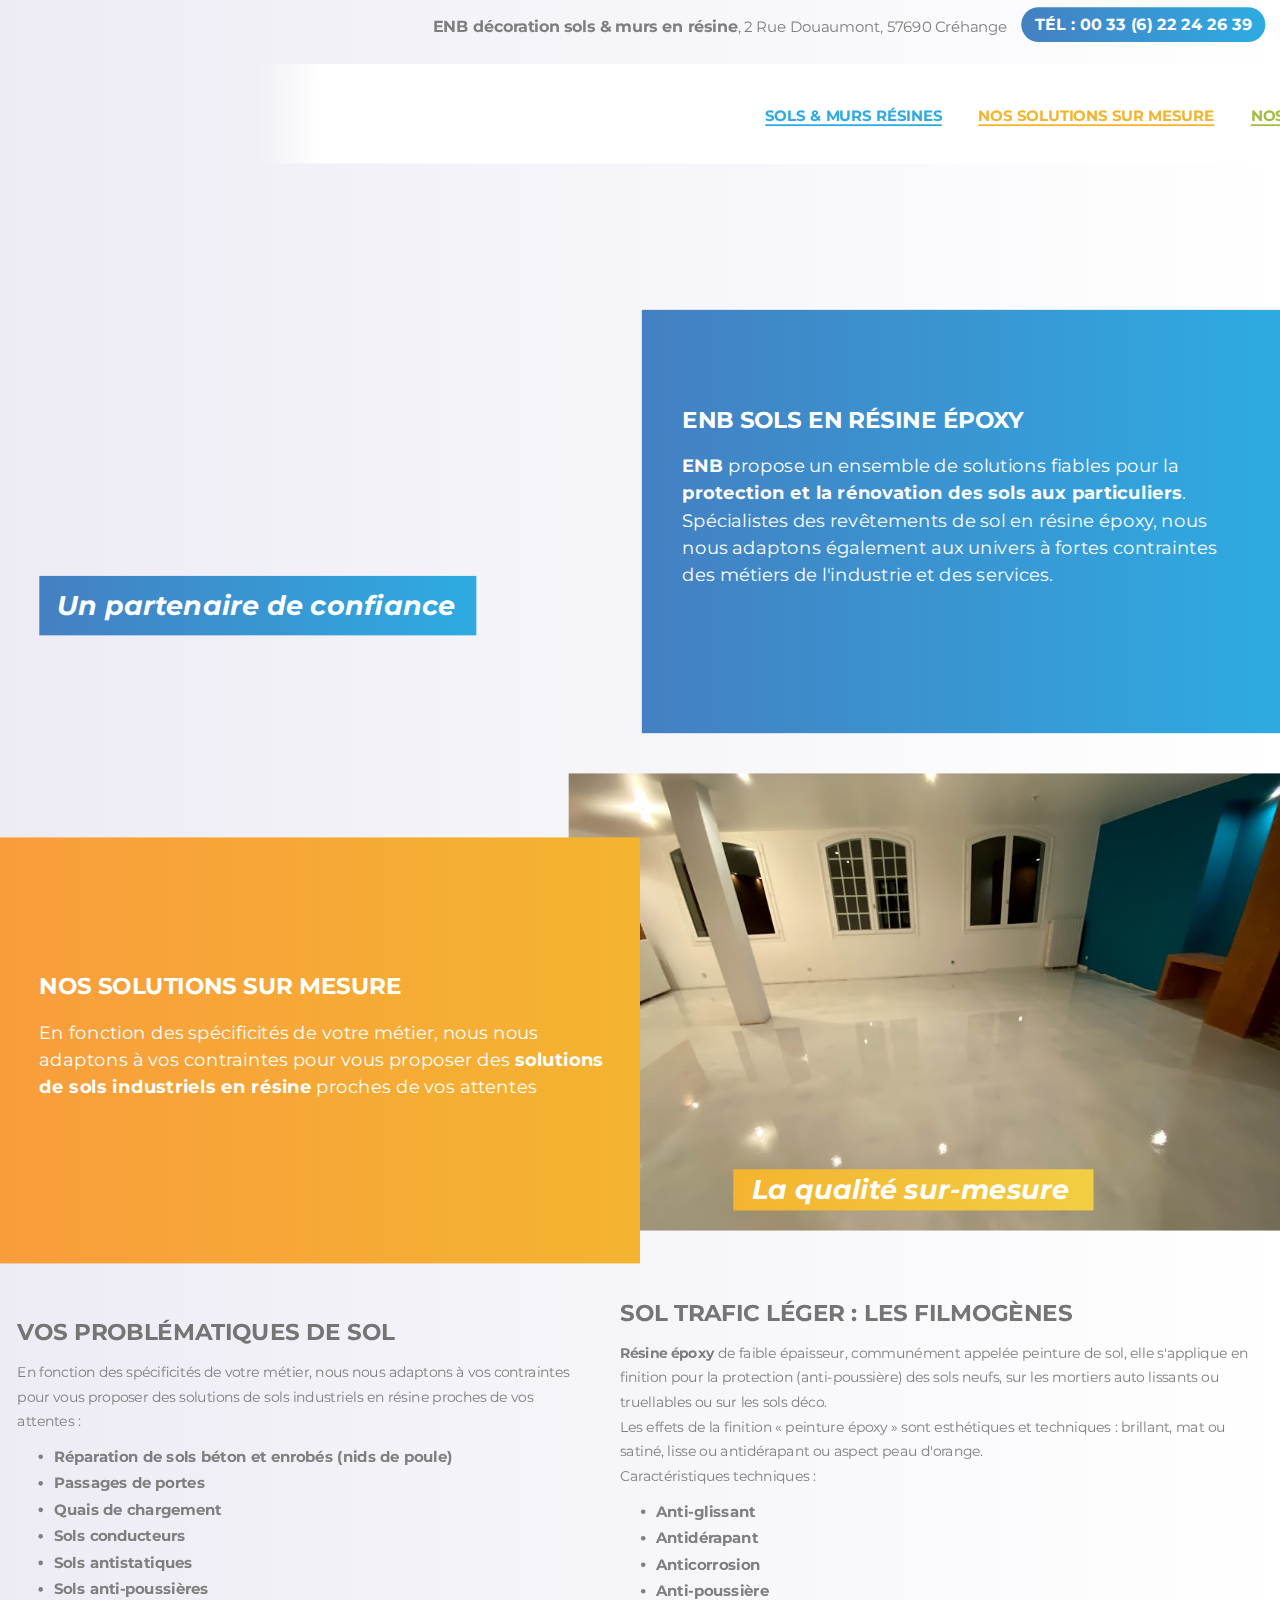
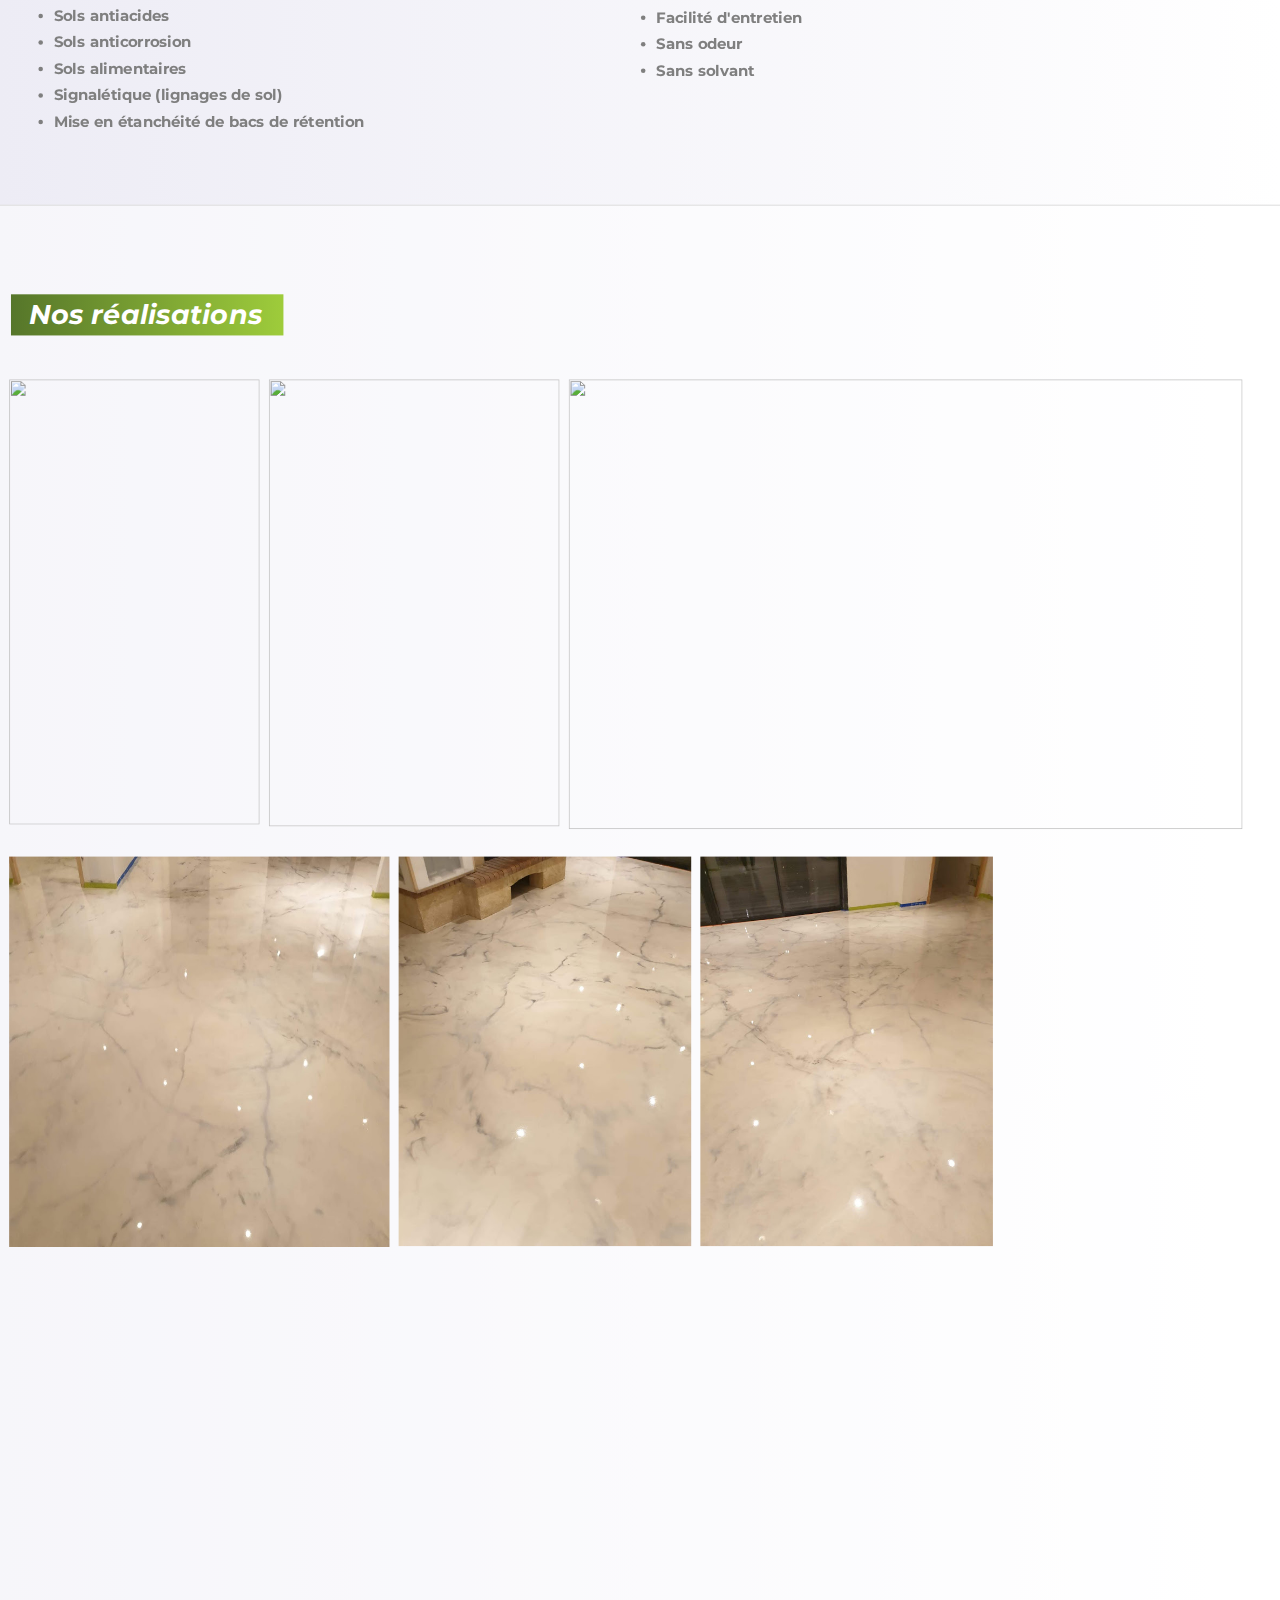
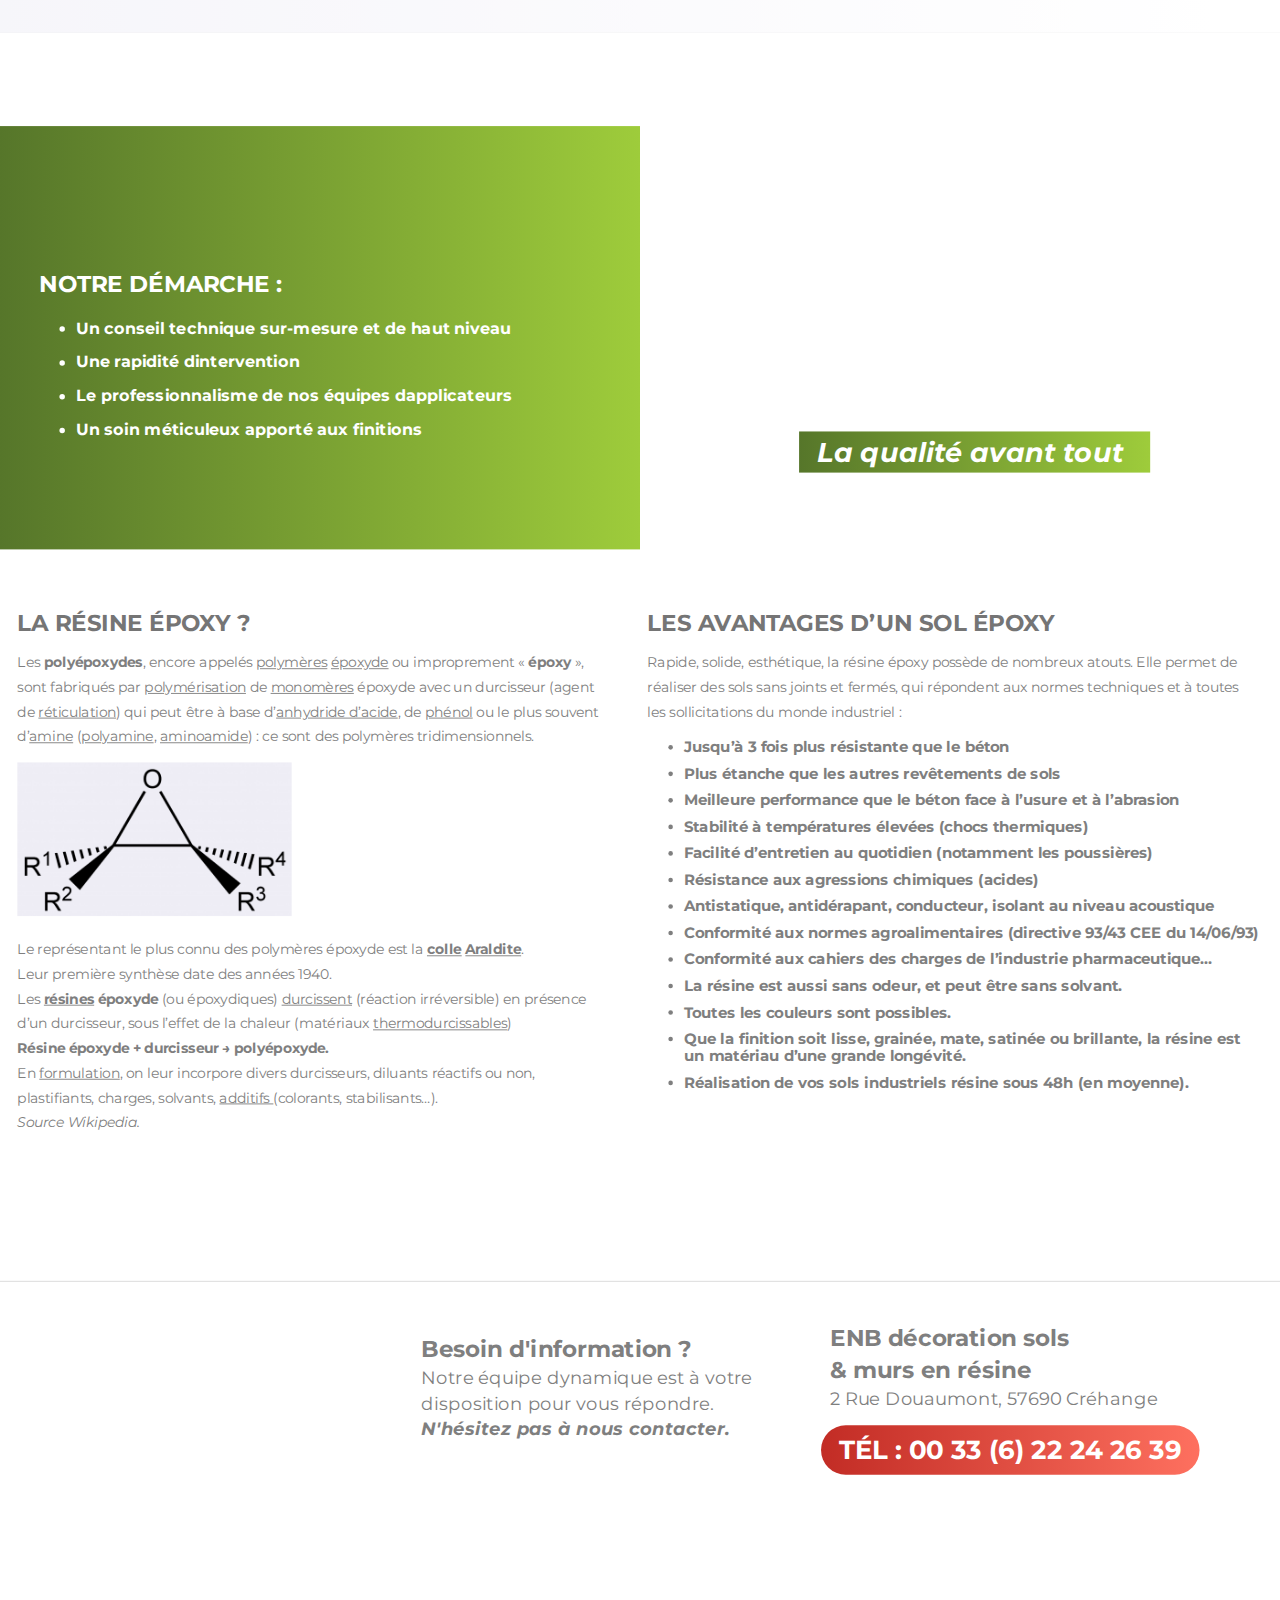
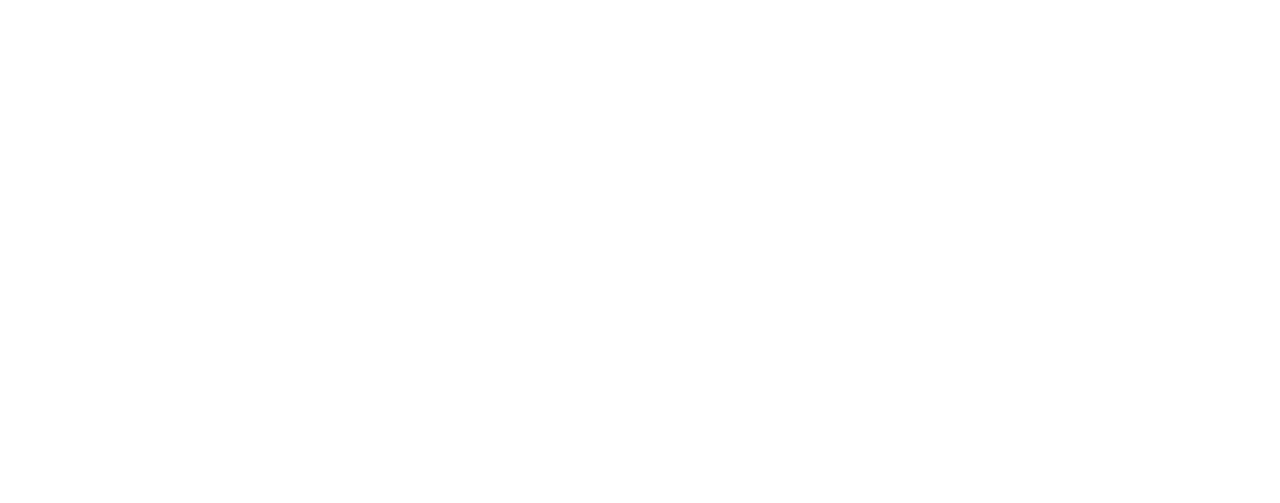
==== commit ab60c0c3: "Batch update" ====
--- a/index.html
+++ b/index.html
@@ -18,7 +18,7 @@
     
 
     
-<meta name="viewport" content="width=device-width, initial-scale=1"><link href="https://fonts.googleapis.com/css?family=Montserrat:400,400i,700,700i&amp;display=swap" rel="stylesheet" class="silex-custom-font"><meta name="description" content="Spécialistes des revêtements de sol en résine époxy, nous nous adaptons aux univers à fortes contraintes des métiers de l’industrie et des services ainsi qu'aux particuliers"><link href="css/ENB-favico.png" rel="shortcut icon"><meta name="twitter:title" content="Aides à domicile de tout genre ménages, entretien jardin, petit bricolage"><meta name="og:title" content="Aides à domicile de tout genre ménages, entretien jardin, petit bricolage"><meta name="twitter:description" content="Nous vous accompagnons dans tous les actes d'aides à domicile, notre équipe dynamique prodigue des services fiables et de qualité. Notre personnel est attentionné, à l’écoute de vos besoins.  De nombreuses aides et avantages fiscaux permettent à nos services d’être accessibles à peu de frais : n’hésitez pas à en profiter !"><meta name="og:description" content="Nous vous accompagnons dans tous les actes d'aides à domicile, notre équipe dynamique prodigue des services fiables et de qualité. Notre personnel est attentionné, à l’écoute de vos besoins.  De nombreuses aides et avantages fiscaux permettent à nos services d’être accessibles à peu de frais : n’hésitez pas à en profiter !"><meta name="twitter:card" content="summary"><meta name="twitter:image" content="https://ceubri.github.io/age-d-or/assets/Age-d-or-screen.jpg"><meta name="og:image" content="https://ceubri.github.io/age-d-or/assets/Age-d-or-screen.jpg"><script src="js/script.js" type="text/javascript"></script><link href="css/styles.css" rel="stylesheet" type="text/css"><style>body { opacity: 0; transition: .25s opacity ease; }</style></head>
+<meta name="viewport" content="width=device-width, initial-scale=1"><link href="https://fonts.googleapis.com/css?family=Montserrat:400,400i,700,700i&amp;display=swap" rel="stylesheet" class="silex-custom-font"><meta name="description" content="Spécialistes des revêtements de sol en résine époxy, nous nous adaptons aux univers à fortes contraintes des métiers de l’industrie et des services ainsi qu'aux particuliers"><link href="css/ENB-favico.png" rel="shortcut icon"><meta name="twitter:title" content="ENB décoration sols &amp; murs en résine"><meta name="og:title" content="ENB décoration sols &amp; murs en résine"><meta name="twitter:description" content="Spécialistes des revêtements de sol en résine époxy, nous nous adaptons aux univers à fortes contraintes des métiers de l’industrie et des services ainsi qu'aux particuliers"><meta name="og:description" content="Spécialistes des revêtements de sol en résine époxy, nous nous adaptons aux univers à fortes contraintes des métiers de l’industrie et des services ainsi qu'aux particuliers"><meta name="twitter:card" content="summary"><meta name="twitter:image" content="https://ceubri.github.io/ENB-murs-et-sols-resine/assets/ENB-sols-et-murs-resines-screen.JPG"><meta name="og:image" content="https://ceubri.github.io/ENB-murs-et-sols-resine/assets/ENB-sols-et-murs-resines-screen.JPG"><script src="js/script.js" type="text/javascript"></script><link href="css/styles.css" rel="stylesheet" type="text/css"><style>body { opacity: 0; transition: .25s opacity ease; }</style></head>
 
 <body class="body-initial all-style enable-mobile prevent-resizable prevent-selectable editable-style silex-runtime silex-published" data-silex-type="container-element" style="" data-current-page="page-age-d-or-aides-domicile">
     
@@ -53,7 +53,7 @@
 <style id="stylus-28-superseded-by-Stylus" type="text/css" class="stylus">.active-menu {border-bottom: 2px solid #000 !important;}</style><style id="stylus-28-superseded-by-Stylus" type="text/css" class="stylus">.active-menu {border-bottom: 2px solid #000 !important;}</style><style id="stylus-28-superseded-by-Stylus" type="text/css" class="stylus">.active-menu {border-bottom: 2px solid #000 !important;}</style>
 <style id="stylus-28-superseded-by-Stylus" type="text/css" class="stylus">.active-menu {border-color: #fff;}.active-menu a {border-bottom: 2px solid #fff; border-color: inherit !important;}</style><style id="stylus-28-superseded-by-Stylus" type="text/css" class="stylus">.active-menu {border-color: #fff;}.active-menu a {border-bottom: 2px solid #fff; border-color: inherit !important;}</style><style id="stylus-28-superseded-by-Stylus" type="text/css" class="stylus">.active-menu {border-bottom: 2px solid #fff !important;}a.active-menu {border-color: inherit !important;}</style><style id="stylus-28" type="text/css" class="stylus">.website-width {width: 1400px;}@media (min-width: 481px) {.silex-editor {min-width: 1600px;}}</style><section data-silex-type="container-element" class="container-element editable-style silex-id-1478366444112-1 section-element prevent-resizable anchor-accueil" style="">
         
-    <div data-silex-type="container-element" class="editable-style silex-element-content silex-id-1478366444112-0 container-element website-width" style=""><div data-silex-type="text-element" class="editable-style text-element silex-id-1584020702112-4 hide-on-mobile style-top-bar" style=""><div class="silex-element-content normal"><p><b>ENB décoration sols &amp; murs en résine</b><i></i>, 2 Rue Douaumont, 57690 Créhange</p></div></div><div data-silex-type="text-element" class="editable-style text-element silex-id-1584020087922-2 hide-on-desktop style-top-bar" style=""><div class="silex-element-content normal"><p><b>AGE D'OR&nbsp;</b><i>Objectif Domicile</i>,<br>2 Rue Douaumont, 57690 Créhange</p><span class="_wysihtml-temp-caret-fix" style="position: absolute; display: block; min-width: 1px; z-index: 99999;">﻿</span></div></div><div data-silex-type="text-element" class="editable-style text-element silex-id-1584020088435-3 style-top-bar" style=""><div class="silex-element-content normal"><p><u>tél : 00 33 (6) 22 24 26 39</u></p><span class="_wysihtml-temp-caret-fix" style="position: absolute; display: block; min-width: 1px; z-index: 99999;">﻿</span></div></div></div><div data-silex-type="container-element" class="editable-style silex-id-1583509383739-2 container-element menu-bandeau fixed" style=""><div data-silex-type="text-element" class="editable-style silex-id-1583502964331-1 text-element style-menu anchor-link active-menu" style=""><div class="silex-element-content normal"><ul><li><p><a href="#anchor-accueil" title="accueil">Sols &amp; murs résines</a></p></li><li><p><a href="#anchor-accueil" title="accueil"></a><a href="#anchor-solutions" title="Nos solutions sur mesure" style="background-color: transparent;">Nos solutions sur mesure</a></p></li><li><p><a href="#anchor-solutions" title="Nos solutions sur mesure" style="background-color: transparent;"></a><a href="#anchor-realisations" title="nos réalisations" style="background-color: transparent;">Nos réalisations</a></p></li><li><p><a href="#anchor-realisations" title="nos réalisations" style="background-color: transparent;"></a><a href="#anchor-contact" title="contact" style="background-color: transparent;">C</a><a href="#anchor-contact" title="contact" style="background-color: transparent;">ont</a><a href="#anchor-contact" title="contact" style="background-color: transparent;">act</a></p></li></ul><p><a href="#anchor-accueil" title="accueil"></a></p><p><a href="#anchor-accueil" title="accueil"></a></p></div></div><div data-silex-type="container-element" class="editable-style silex-id-1583502670680-0 container-element" style=""></div></div></section><section data-silex-type="container-element" class="container-element editable-style section-element prevent-resizable silex-id-1583511908391-7" style="">
+    <div data-silex-type="container-element" class="editable-style silex-element-content silex-id-1478366444112-0 container-element website-width" style=""><div data-silex-type="text-element" class="editable-style text-element silex-id-1584020702112-4 hide-on-mobile style-top-bar" style=""><div class="silex-element-content normal"><p><b>ENB décoration sols &amp; murs en résine</b><i></i>, 2 Rue Douaumont, 57690 Créhange</p></div></div><div data-silex-type="text-element" class="editable-style text-element silex-id-1584020087922-2 hide-on-desktop style-top-bar" style=""><div class="silex-element-content normal"><p><b>AGE D'OR&nbsp;</b><i>Objectif Domicile</i>,<br>2 Rue Douaumont, 57690 Créhange</p><span class="_wysihtml-temp-caret-fix" style="position: absolute; display: block; min-width: 1px; z-index: 99999;">﻿</span></div></div><div data-silex-type="text-element" class="editable-style text-element silex-id-1584020088435-3 style-top-bar" style=""><div class="silex-element-content normal"><p><u>tél : 00 33 (6) 22 24 26 39</u></p><span class="_wysihtml-temp-caret-fix" style="position: absolute; display: block; min-width: 1px; z-index: 99999;">﻿</span></div></div><div data-silex-type="container-element" class="editable-style silex-id-1583509383739-2 container-element menu-bandeau fixed" style=""><div data-silex-type="text-element" class="editable-style silex-id-1583502964331-1 text-element style-menu anchor-link active-menu" style=""><div class="silex-element-content normal"><ul><li><p><a href="#anchor-accueil" title="accueil" rel="" target="" type="" download="" linktype="LinkTypeExternal">Sols &amp; murs résines</a></p></li><li><p><a href="#anchor-accueil" title="accueil"></a><a href="#anchor-solutions" title="Nos solutions sur mesure">Nos solutions sur mesure</a></p></li><li><p><a href="#anchor-solutions" title="Nos solutions sur mesure"></a><a href="#anchor-realisations" title="nos réalisations">Nos réalisations</a></p></li><li><p><a href="#anchor-realisations" title="nos réalisations"></a><a href="#anchor-contact" title="contact">C</a><a href="#anchor-contact" title="contact">ont</a><a href="#anchor-contact" title="contact">act</a></p></li></ul><p><a href="#anchor-accueil" title="accueil"></a></p><p><a href="#anchor-accueil" title="accueil"></a></p></div></div><a href="#" data-silex-type="container-element" class="editable-style silex-id-1583502670680-0 container-element" style=""></a></div></div></section><section data-silex-type="container-element" class="container-element editable-style section-element prevent-resizable silex-id-1583511908391-7" style="">
         
     <div data-silex-type="container-element" class="editable-style silex-element-content container-element website-width silex-id-1583511908391-8" style=""><div data-silex-type="container-element" class="editable-style container-element silex-id-1583511908391-9" style=""><div data-silex-type="text-element" class="editable-style text-element silex-id-1611565020299-0 page-age-d-or-aides-domicile paged-element style-deg-bleu-titres paged-element-visible" title="" style=""><div class="silex-element-content normal">
 
@@ -61,7 +61,7 @@
 
 </div></div></div><div data-silex-type="container-element" class="editable-style container-element silex-id-1583511908479-10 style-deg-bleu" style=""><div data-silex-type="text-element" class="editable-style text-element silex-id-1583511908479-11 style-txts-white" style=""><div class="silex-element-content normal"><h1>ENB SOLS EN RÉSINE ÉPOXY<br></h1><p> <b>ENB </b>propose un ensemble de solutions fiables pour la <b>protection et la rénovation des sols aux particuliers</b>.<br>Spécialistes des revêtements de sol en résine époxy, nous nous adaptons également aux univers à fortes contraintes des métiers de l'industrie et des services.<br></p></div></div></div></div></section><section data-silex-type="container-element" class="container-element editable-style section-element prevent-resizable silex-id-1583775572368-9 anchor-solutions" style="">
         
-    <div data-silex-type="container-element" class="editable-style silex-element-content container-element website-width silex-id-1583775572368-10" style=""><div data-silex-type="text-element" class="editable-style text-element silex-id-1583774206094-8 style-txts-grey" style=""><div class="silex-element-content normal"><h2>SOL TRAFIC LÉGER : LES FILMOGÈNES<br></h2><p><b>Résine époxy</b> de faible épaisseur, communément appelée peinture de sol, elle s'applique en finition pour la protection (anti-poussière) des sols neufs, sur les mortiers auto lissants ou truellables ou sur les sols déco.<br>Les effets de la finition « peinture époxy » sont esthétiques et techniques : brillant, mat ou satiné, lisse ou antidérapant ou aspect peau d'orange.<br>Caractéristiques techniques :<br></p><ul><li>  Anti-glissant</li><li>Antidérapant</li><li>  Anticorrosion</li><li>  Anti-poussière</li><li>  Facilité d'entretien</li><li>  Sans odeur</li><li>  Sans solvant</li></ul><p></p></div></div><div data-silex-type="text-element" class="editable-style text-element silex-id-1583774206052-7 style-txts-grey" style=""><div class="silex-element-content normal"><h2>VOS PROBLÉMATIQUES DE SOL</h2><p></p><p>En fonction des spécificités de votre métier, nous nous adaptons à vos contraintes pour vous proposer des solutions de sols industriels en résine proches de vos attentes :</p><p></p><ul><li>Réparation de sols béton et enrobés (nids de poule)</li><li>Passages de portes</li><li>Quais de chargement</li><li>Sols conducteurs</li><li>Sols antistatiques</li><li>Sols anti-poussières</li><li>Sols antiacides</li><li>Sols anticorrosion</li><li>Sols alimentaires</li><li>Signalétique (lignages de sol)</li><li>Mise en étanchéité de bacs de rétention</li></ul><p></p></div></div><div data-silex-type="container-element" class="editable-style container-element silex-id-1583775572571-13 animation-element slide-left" style=""><div data-silex-type="text-element" class="editable-style text-element silex-id-1611419621694-24 page-age-d-or-aides-domicile paged-element style-deg-orange-titres paged-element-visible" title="" style=""><div class="silex-element-content normal"><p><b>La qualité sur-mesure</b></p><span class="_wysihtml-temp-caret-fix" style="position: absolute; display: block; min-width: 1px; z-index: 99999;">﻿</span></div></div></div><div data-silex-type="container-element" class="editable-style container-element silex-id-1583775572683-16 animation-element slide-right style-deg-orange" style=""><div data-silex-type="text-element" class="editable-style text-element silex-id-1583775572683-17 style-txts-white" style=""><div class="silex-element-content normal"><h2>Nos solutions sur mesure<br></h2><p><b></b></p><p><b></b>En fonction des spécificités de votre métier, nous nous adaptons à vos contraintes pour vous proposer des <b>solutions de sols industriels en résine</b> proches de vos attentes</p>  </div></div></div></div></section><div data-silex-type="container-element" class="editable-style section-element silex-id-1611419164392-19 page-age-d-or-aides-domicile paged-element anchor-realisations paged-element-visible" style=""><div data-silex-type="container-element" class="editable-style container-element silex-id-1611419164393-20 silex-element-content website-width prevent-draggable" style=""><div data-silex-type="container-element" class="editable-style container-element silex-id-1611422758029-47" style=""><div data-silex-type="text-element" class="editable-style text-element silex-id-1611419205110-21 style-deg-green-titres" title="" style=""><div class="silex-element-content normal"><p><b>Nos réalisations</b></p><span class="_wysihtml-temp-caret-fix" style="position: absolute; display: block; min-width: 1px; z-index: 99999;">﻿</span></div></div></div><div data-silex-type="container-element" class="editable-style container-element silex-id-1611419758185-27" style=""><div data-silex-type="image-element" class="editable-style image-element silex-id-1611421061067-29" style=""><img src="assets/enb-photo-escalier-avant.jpg"></div><div data-silex-type="image-element" class="editable-style image-element silex-id-1611421067106-30" style=""><img src="assets/enb-phot-escalier-apr%C3%A8s.jpg"></div><div data-silex-type="image-element" class="editable-style image-element silex-id-1611422021100-36" style=""><img src="assets/murs-resine.jpg"></div></div><div data-silex-type="container-element" class="editable-style container-element silex-id-1611421075634-31" style=""><div data-silex-type="image-element" class="editable-style image-element silex-id-1611421075653-32" style=""><img src="assets/enb-photo-01.jpg"></div><div data-silex-type="image-element" class="editable-style image-element silex-id-1611421883674-34" style=""><img src="assets/enb-photo-02.jpg"></div><div data-silex-type="image-element" class="editable-style image-element silex-id-1611421896898-35" style=""><img src="assets/enb-photo-03.jpg"></div></div><div data-silex-type="container-element" class="editable-style container-element silex-id-1611423021841-48" style=""><div data-silex-type="html-element" class="editable-style html-element silex-id-1611422523570-41" style=""><div class="silex-element-content"><iframe width="560" height="315" src="https://www.youtube.com/embed/EYKloQb0buA" frameborder="0" allow="accelerometer; autoplay; clipboard-write; encrypted-media; gyroscope; picture-in-picture" allowfullscreen=""></iframe></div></div><div data-silex-type="html-element" class="editable-style html-element silex-id-1611422349010-40" style=""><div class="silex-element-content"><iframe width="560" height="315" src="https://www.youtube.com/embed/Ggd0-ZlyNrU" frameborder="0" allow="accelerometer; autoplay; clipboard-write; encrypted-media; gyroscope; picture-in-picture" allowfullscreen=""></iframe></div></div></div></div></div><div data-silex-type="container-element" class="editable-style section-element silex-id-1611418517852-15 page-age-d-or-aides-domicile paged-element paged-element-visible" style=""><div data-silex-type="container-element" class="editable-style container-element silex-id-1611418517853-16 silex-element-content website-width prevent-draggable" style=""><div data-silex-type="container-element" class="editable-style silex-id-1583508112352-0 container-element animation-element slide-right" style=""><div data-silex-type="text-element" class="editable-style text-element silex-id-1611412861131-4 style-deg-green-titres" title="" style=""><div class="silex-element-content normal"><p><b>La qualité avant&nbsp;</b><b>tout</b></p><p><b></b></p></div></div><div data-silex-type="container-element" class="editable-style silex-id-1583509935421-3 container-element animation-element slide-left style-deg-green" style=""><div data-silex-type="text-element" class="editable-style silex-id-1583510689820-4 text-element style-txts-white" style=""><div class="silex-element-content normal"><h2>Notre démarche :<br></h2><ul><li>  Un conseil technique sur-mesure et de haut niveau</li><li>  Une rapidité dintervention</li><li>  Le professionnalisme de nos équipes dapplicateurs</li><li>  Un soin méticuleux apporté aux finitions</li></ul><br></div></div></div></div><div data-silex-type="text-element" class="editable-style silex-id-1583765439157-9 text-element style-txts-grey" style=""><div class="silex-element-content normal"><h2>LA RÉSINE ÉPOXY ?</h2>
+    <div data-silex-type="container-element" class="editable-style silex-element-content container-element website-width silex-id-1583775572368-10" style=""><div data-silex-type="text-element" class="editable-style text-element silex-id-1583774206094-8 style-txts-grey" style=""><div class="silex-element-content normal"><h2>SOL TRAFIC LÉGER : LES FILMOGÈNES<br></h2><p><b>Résine époxy</b> de faible épaisseur, communément appelée peinture de sol, elle s'applique en finition pour la protection (anti-poussière) des sols neufs, sur les mortiers auto lissants ou truellables ou sur les sols déco.<br>Les effets de la finition « peinture époxy » sont esthétiques et techniques : brillant, mat ou satiné, lisse ou antidérapant ou aspect peau d'orange.<br>Caractéristiques techniques :<br></p><ul><li>  Anti-glissant</li><li>Antidérapant</li><li>  Anticorrosion</li><li>  Anti-poussière</li><li>  Facilité d'entretien</li><li>  Sans odeur</li><li>  Sans solvant</li></ul><p></p></div></div><div data-silex-type="text-element" class="editable-style text-element silex-id-1583774206052-7 style-txts-grey" style=""><div class="silex-element-content normal"><h2>VOS PROBLÉMATIQUES DE SOL</h2><p></p><p>En fonction des spécificités de votre métier, nous nous adaptons à vos contraintes pour vous proposer des solutions de sols industriels en résine proches de vos attentes :</p><p></p><ul><li>Réparation de sols béton et enrobés (nids de poule)</li><li>Passages de portes</li><li>Quais de chargement</li><li>Sols conducteurs</li><li>Sols antistatiques</li><li>Sols anti-poussières</li><li>Sols antiacides</li><li>Sols anticorrosion</li><li>Sols alimentaires</li><li>Signalétique (lignages de sol)</li><li>Mise en étanchéité de bacs de rétention</li></ul><p></p></div></div><div data-silex-type="container-element" class="editable-style container-element silex-id-1583775572571-13 animation-element slide-left" style=""><div data-silex-type="text-element" class="editable-style text-element silex-id-1611419621694-24 page-age-d-or-aides-domicile paged-element style-deg-orange-titres paged-element-visible" title="" style=""><div class="silex-element-content normal"><p><b>La qualité sur-mesure</b></p><span class="_wysihtml-temp-caret-fix" style="position: absolute; display: block; min-width: 1px; z-index: 99999;">﻿</span></div></div></div><div data-silex-type="container-element" class="editable-style container-element silex-id-1583775572683-16 animation-element slide-right style-deg-orange" style=""><div data-silex-type="text-element" class="editable-style text-element silex-id-1583775572683-17 style-txts-white" style=""><div class="silex-element-content normal"><h2>Nos solutions sur mesure<br></h2><p><b></b></p><p><b></b>En fonction des spécificités de votre métier, nous nous adaptons à vos contraintes pour vous proposer des <b>solutions de sols industriels en résine</b> proches de vos attentes</p>  </div></div></div></div></section><div data-silex-type="container-element" class="editable-style section-element silex-id-1611419164392-19 page-age-d-or-aides-domicile paged-element anchor-realisations paged-element-visible" style=""><div data-silex-type="container-element" class="editable-style container-element silex-id-1611419164393-20 silex-element-content website-width prevent-draggable" style=""><div data-silex-type="container-element" class="editable-style container-element silex-id-1611422758029-47" style=""><div data-silex-type="text-element" class="editable-style text-element silex-id-1611419205110-21 style-deg-green-titres" title="" style=""><div class="silex-element-content normal"><p><b>Nos réalisations</b></p><span class="_wysihtml-temp-caret-fix" style="position: absolute; display: block; min-width: 1px; z-index: 99999;">﻿</span></div></div></div><div data-silex-type="container-element" class="editable-style container-element silex-id-1611419758185-27" style=""><div data-silex-type="image-element" class="editable-style image-element silex-id-1611421061067-29" style=""><img src="assets/enb-photo-escalier-avant.jpg"></div><div data-silex-type="image-element" class="editable-style image-element silex-id-1611421067106-30" style=""><img src="assets/enb-phot-escalier-apr%C3%A8s.jpg"></div><div data-silex-type="image-element" class="editable-style image-element silex-id-1611422021100-36" style=""><img src="assets/murs-resine.jpg"></div></div><div data-silex-type="container-element" class="editable-style container-element silex-id-1611421075634-31" style=""><div data-silex-type="image-element" class="editable-style image-element silex-id-1611421075653-32" style=""><img src="assets/enb-photo-01.jpg"></div><div data-silex-type="image-element" class="editable-style image-element silex-id-1611421883674-34" style=""><img src="assets/enb-photo-02.jpg"></div><div data-silex-type="image-element" class="editable-style image-element silex-id-1611421896898-35" style=""><img src="assets/enb-photo-03.jpg"></div></div><div data-silex-type="container-element" class="editable-style container-element silex-id-1611423021841-48" style=""><div data-silex-type="html-element" class="editable-style html-element silex-id-1611422523570-41" style=""><div class="silex-element-content"><iframe width="560" height="315" src="https://www.youtube.com/embed/EYKloQb0buA?rel=0&amp;modestbranding=0&amp;autohide=1&amp;showinfo=0" frameborder="0" allow="accelerometer; autoplay; clipboard-write; encrypted-media; gyroscope; picture-in-picture" allowfullscreen=""></iframe></div></div><div data-silex-type="html-element" class="editable-style html-element silex-id-1611422349010-40" style=""><div class="silex-element-content"><iframe width="560" height="315" src="https://www.youtube.com/embed/Ggd0-ZlyNrU?rel=0&amp;modestbranding=0&amp;autohide=1&amp;showinfo=0" frameborder="0" allow="accelerometer; autoplay; clipboard-write; encrypted-media; gyroscope; picture-in-picture" allowfullscreen=""></iframe></div></div></div></div></div><div data-silex-type="container-element" class="editable-style section-element silex-id-1611418517852-15 page-age-d-or-aides-domicile paged-element paged-element-visible" style=""><div data-silex-type="container-element" class="editable-style container-element silex-id-1611418517853-16 silex-element-content website-width prevent-draggable" style=""><div data-silex-type="container-element" class="editable-style silex-id-1583508112352-0 container-element animation-element slide-right" style=""><div data-silex-type="text-element" class="editable-style text-element silex-id-1611412861131-4 style-deg-green-titres" title="" style=""><div class="silex-element-content normal"><p><b>La qualité avant&nbsp;</b><b>tout</b></p><p><b></b></p></div></div><div data-silex-type="container-element" class="editable-style silex-id-1583509935421-3 container-element animation-element slide-left style-deg-green" style=""><div data-silex-type="text-element" class="editable-style silex-id-1583510689820-4 text-element style-txts-white" style=""><div class="silex-element-content normal"><h2>Notre démarche :<br></h2><ul><li>  Un conseil technique sur-mesure et de haut niveau</li><li>  Une rapidité dintervention</li><li>  Le professionnalisme de nos équipes dapplicateurs</li><li>  Un soin méticuleux apporté aux finitions</li></ul><br></div></div></div></div><div data-silex-type="text-element" class="editable-style silex-id-1583765439157-9 text-element style-txts-grey" style=""><div class="silex-element-content normal"><h2>LA RÉSINE ÉPOXY ?</h2>
 
 <p>Les <b>polyépoxydes</b>, encore appelés <a href="https://fr.wikipedia.org/wiki/Polym%C3%A8re" target="_blank" title="Polymère">polymères</a>&nbsp;<a href="https://fr.wikipedia.org/wiki/%C3%89poxyde" target="_blank" title="Époxyde">époxyde</a>&nbsp;ou improprement « <b>époxy</b>&nbsp;», sont fabriqués par <a href="https://fr.wikipedia.org/wiki/Polym%C3%A9risation" target="_blank" title="Polymérisation">polymérisation</a>&nbsp;de <a href="https://fr.wikipedia.org/wiki/Monom%C3%A8re" target="_blank" title="Monomère">monomères</a>&nbsp;époxyde avec un&nbsp;durcisseur (agent de <a href="https://fr.wikipedia.org/wiki/R%C3%A9ticulation" target="_blank" title="Réticulation">réticulation</a>) qui peut être à base d’<a href="https://fr.wikipedia.org/wiki/Anhydride_d%27acide" target="_blank" title="Anhydride d'acide">anhydride d’acide</a>, de&nbsp;<a href="https://fr.wikipedia.org/wiki/Ph%C3%A9nol_%28mol%C3%A9cule%29" target="_blank" title="Phénol (molécule)">phénol</a>&nbsp;ou le plus souvent d’<a href="https://fr.wikipedia.org/wiki/Amine_%28chimie%29" target="_blank" title="Amine (chimie)">amine</a>&nbsp;(<a href="https://fr.wikipedia.org/wiki/Polyamine" target="_blank" title="Polyamine">polyamine</a>, <a href="https://fr.wikipedia.org/w/index.php?title=Aminoamide&amp;action=edit&amp;redlink=1" target="_blank" title="Aminoamide (page inexistante)">aminoamide</a>) : ce sont des polymères tridimensionnels.</p><p>
 
--- a/css/styles.css
+++ b/css/styles.css
@@ -1,7 +1,7 @@
 
 @import url(https://fonts.googleapis.com/css?family=Montserrat:400,400i,700,700i&display=swap);.all-style .silex-element-content>* {font-family: 'Montserrat', sans-serif;}.style-menu li {display: inline-block;}.style-menu :nth-child(1n) a {color: #2EABE2;}.style-menu :nth-child(2n) a {color: #F4B430;}.style-menu :nth-child(3n) a {color: #A3BD41;}.style-menu :nth-child(4n) a {color: #C22C25;}.style-menu :nth-child(5n) a {color: #F4B430;}.style-menu :nth-child(6n) a {color: #7F7F7F;}.body-initial {background: linear-gradient(90deg, rgba(237, 236, 245, 1) 0%, rgba(255, 255, 255, 1) 100%);}.menu-bandeau {background: linear-gradient(90deg, rgba(255, 255, 255, 0) 0%, rgba(255, 255, 255, 1) 5%, rgba(255, 255, 255, 1) 95%, rgba(255, 255, 255, 0) 100%);}.style-footer u,
 .style-top-bar u {border-radius: 30px;}.active-menu {border-bottom: 2px solid #fff !important;}a.active-menu {border-color: inherit !important;}.fixed {z-index: 20 !important;}@media (max-width:480px) {.menu-bandeau {transform: none !important;}}.style-deg-rouge {background: linear-gradient(90deg, #C22C25, #FE705F) !important;}.style-deg-orange-titres, .style-deg-green-titres {background: initial !important;}
-.body-initial {background-color: rgba(255,255,255,1); position: static;}.silex-id-1478366444112-1 {background-color: transparent; margin-top: -1px; position: static;}.silex-id-1478366444112-0 {background-color: transparent; min-height: 250px; position: relative; margin-left: auto; margin-right: auto;}.silex-id-1583509383739-2 {width: 1462px; background-color: transparent; top: 71px; left: 281px; border-width: 0 0 1px 0; border-style: solid; border-color: rgba(255,255,255,0.0196078431372549); min-height: 108px; position: absolute;}.silex-id-1583502670680-0 {width: 328px; background-color: transparent; top: 3px; left: 102px; background-image: url(../assets/ENB-sols-et-murs-r%C3%A9sines.jpg); position: absolute; background-repeat: no-repeat; min-height: 102px; background-size: contain;}.silex-id-1583502964331-1 {width: 1034px; top: 4px; left: 360px; border-width: 0 0 1px 0; border-style: solid; border-color: rgba(255,0,6,1); min-height: 96px; position: absolute;}.silex-id-1584020702112-4 {width: 818px; top: 3px; left: 284px; position: absolute; min-height: 77px;}.silex-id-1584020087922-2 {width: 538px; top: 5px; left: 554px; position: absolute; min-height: 55px;}.silex-id-1584020088435-3 {width: 278px; top: 0px; left: 1106px; position: absolute; border-radius: 20px 20px 20px 20px; background-color: transparent; min-height: 82px;}.silex-id-1583511908391-7 {position: static; margin-top: -1px;}.silex-id-1583511908391-8 {background-color: transparent; min-height: 600px; position: relative; margin-left: auto; margin-right: auto;}.silex-id-1583511908391-9 {width: 800px; background-color: transparent; top: -1px; left: -36px; background-image: url(../assets/ENB-sol-r%C3%A9sine-bleue-2020-12.jpg); background-size: cover; background-repeat: no-repeat; min-height: 500px; position: absolute;}.silex-id-1583511908479-10 {width: 701px; background-color: rgb(255, 255, 255); top: 91px; left: 702px; min-height: 463px; position: absolute;}.silex-id-1583511908479-11 {width: 619px; top: 88px; left: 44px; min-height: 256px; position: absolute;}.silex-id-1583508112352-0 {width: 800px; background-color: transparent; top: -1px; left: 628px; background-image: url(../assets/detail-sol-resine.jpg); background-size: cover; background-repeat: no-repeat; background-position: top left; background-attachment: scroll; min-height: 518px; position: absolute;}.silex-id-1583509935421-3 {width: 701px; background-color: rgb(255, 255, 255); top: 103px; left: -629px; min-height: 463px; position: absolute;}.silex-id-1583510689820-4 {width: 619px; top: 136px; left: 44px; min-height: 218px; position: absolute;}.silex-id-1583765439157-9 {width: 639px; top: 609px; left: 19px; position: absolute; min-height: 644px;}.silex-id-1583766459084-10 {width: 669px; top: 609px; left: 708px; position: absolute; min-height: 564px;}.silex-id-1583774206094-8 {width: 699px; top: 553px; left: 678px; position: absolute; min-height: 452px;}.silex-id-1583774206052-7 {width: 622px; top: 574px; left: 19px; position: absolute; min-height: 521px;}.silex-id-1583775572368-9 {position: static; margin-top: -1px;}.silex-id-1583775572368-10 {background-color: transparent; min-height: 1128px; position: relative; margin-left: auto; margin-right: auto;}.silex-id-1583775572571-13 {width: 800px; background-color: transparent; top: -1px; left: 622px; background-image: url(../assets/ENB-r%C3%A9sine.jpg); background-size: cover; background-repeat: no-repeat; min-height: 500px; position: absolute;}.silex-id-1583775572683-16 {width: 701px; background-color: rgb(255, 255, 255); top: 69px; left: -1px; min-height: 466px; position: absolute;}.silex-id-1583775572683-17 {width: 619px; top: 126px; left: 44px; min-height: 211px; position: absolute;}.silex-id-1583859022193-1 {margin-top: -1px; background-color: rgba(255,255,255,1); position: static; border-width: 1px 0 0 0; border-style: solid; border-color: rgba(217,217,217,1);}.silex-id-1583859022078-0 {margin-top: 0px; min-height: 400px; position: relative; margin-left: auto; margin-right: auto;}.silex-id-1583859188688-3 {width: 376px; top: 36px; left: 461px; position: absolute; min-height: 167px;}.silex-id-1583859431359-4 {width: 459px; top: 24px; left: 908px; position: absolute; min-height: 139px;}.silex-id-1583859482380-5 {width: 428px; top: 145px; left: 898px; position: absolute; border-radius: 20px 20px 20px 20px; background-color: transparent; min-height: 98px;}.silex-id-1611412861131-4 {width: 384px; top: 427px; left: 246px; position: absolute; min-height: 65px;}.silex-id-1611418517852-15 {position: static; margin-top: -1px; background-color: rgba(255,255,255,1);}.silex-id-1611418517853-16 {min-height: 1366px; background-color: transparent; position: relative; margin-left: auto; margin-right: auto;}.silex-id-1611419164392-19 {position: static; margin-top: -1px; background-color: rgba(255,255,255,0.5019607843137255); border-width: 1px 0 1px 0; border-style: solid; border-color: rgba(217,217,217,1);}.silex-id-1611419164393-20 {min-height: 1481px; background-color: transparent; position: relative; margin-left: auto; margin-right: auto;}.silex-id-1611419205110-21 {width: 298px; position: absolute; min-height: 65px; top: 7px; left: 12px;}.silex-id-1611419621694-24 {width: 394px; top: 423px; left: 180px; position: absolute; min-height: 65px;}.silex-id-1611419758185-27 {width: 1402px; min-height: 502px; background-color: transparent; position: static; display: flex; flex-direction: row; top: 116px; left: -1px;}.silex-id-1611421061067-29 {width: 274px; height: 486.515625px; position: static; margin-left: 10px; margin-top: 10px;}.silex-id-1611421067106-30 {width: 318px; height: 489.21875px; position: static; margin-left: 10px; margin-top: 10px;}.silex-id-1611421075634-31 {width: 1404px; min-height: 436px; background-color: transparent; position: static; display: flex; flex-direction: row; top: 556px; left: -1px; margin-top: 20px;}.silex-id-1611421075653-32 {width: 416px; height: 426.609375px; position: static; margin-left: 10px; margin-top: 10px;}.silex-id-1611421883674-34 {width: 320px; height: 426.265625px; position: static; margin-left: 10px; margin-top: 10px;}.silex-id-1611421896898-35 {width: 320px; height: 426.265625px; position: static; margin-left: 10px; margin-top: 10px; margin-right: 10px;}.silex-id-1611422021100-36 {width: 737px; height: 492px; position: static; margin-left: 10px; margin-top: 10px; margin-right: 10px;}.silex-id-1611422134355-37 {width: 430px; background-color: transparent; top: 41px; left: -1px; background-image: url(../assets/ENB-sols-et-murs-r%C3%A9sines.jpg); position: absolute; background-repeat: no-repeat; min-height: 150px;}.silex-id-1611422349010-40 {width: 560px; min-height: 315px; background-color: transparent; margin-top: 0px; top: 1071px; left: 19px; margin-left: 10px; margin-right: 10px;}.silex-id-1611422523570-41 {width: 560px; min-height: 315px; background-color: transparent; top: 1091px; left: 730px; margin-left: 10px; margin-top: 0px;}.silex-id-1611422758029-47 {width: 1402px; min-height: 100px; background-color: transparent; position: static; top: -1px; left: -1px;}.silex-id-1611423021841-48 {width: 1396px; min-height: 315px; background-color: transparent; position: static; margin-top: 20px; display: flex; margin-left: 0px; justify-content: space-between; flex-direction: row;}.silex-id-1611565020299-0 {width: 478px; top: 383px; left: 78.5px; position: absolute; min-height: 65px;}@media only screen and (max-width: 480px) {.silex-id-1478366444112-0 {top: 0px; left: 0px; width: 462px; min-height: 385px;}.silex-id-1583509383739-2 {top: 0px; left: 0px; width: 462px; flex-wrap: wrap; justify-content: space-around; min-height: 388px;}.silex-id-1583502670680-0 {background-position: center center; padding-bottom: 8px;}.silex-id-1583502964331-1 {top: 0px; left: 0px; width: 462px; margin-top: -30px; min-height: 168px;}.silex-id-1584020702112-4 {top: 0px; left: 0px; width: 462px; min-height: 77px;}.silex-id-1584020087922-2 {top: 0px; left: 0px; width: 462px; min-height: 77px;}.silex-id-1584020088435-3 {top: 0px; left: 0px; width: 389px; min-height: 60px;}.silex-id-1583511908391-8 {top: 0px; left: 0px; width: 462px; min-height: 646px;}.silex-id-1583511908391-9 {background-size: contain; top: 0px; left: 0px; width: 442px; min-height: 278px;}.silex-id-1583511908479-10 {top: 0px; left: 0px; width: 462px; min-height: 328px;}.silex-id-1583508112352-0 {background-size: contain; top: 0px; left: 0px; width: 462px; min-height: 351px;}.silex-id-1583509935421-3 {top: 0px; left: 0px; width: 462px; margin-top: 0px; min-height: 309px;}.silex-id-1583766459084-10 {top: 0px; left: 0px; width: 462px; min-height: 430px;}.silex-id-1583774206094-8 {top: 0px; left: 0px; width: 462px; min-height: 324px;}.silex-id-1583774206052-7 {top: 0px; left: 0px; width: 462px; min-height: 411px;}.silex-id-1583775572571-13 {top: 0px; left: 0px; width: 462px; background-size: contain; min-height: 290px;}.silex-id-1583775572683-16 {top: 0px; left: 0px; width: 462px; min-height: 249px;}.silex-id-1583859482380-5 {top: 0px; left: -57px; width: 389px; min-height: 98px;}.silex-id-1611412861131-4 {top: 0px; left: 0px; width: 345px; min-height: 62px;}.silex-id-1611419205110-21 {top: 0px; left: 0px; width: 345px; min-height: 62px;}.silex-id-1611419621694-24 {top: 0px; left: 0px; width: 345px; min-height: 62px;}.silex-id-1611422134355-37 {background-position: center center; padding-bottom: 8px;}.silex-id-1611565020299-0 {top: 0px; left: 0px; width: 345px; min-height: 62px;}}
+.body-initial {background-color: rgba(255,255,255,1); position: static;}.silex-id-1478366444112-1 {background-color: transparent; margin-top: -1px; position: static;}.silex-id-1478366444112-0 {background-color: transparent; min-height: 250px; position: relative; margin-left: auto; margin-right: auto;}.silex-id-1583509383739-2 {width: 1462px; background-color: transparent; top: 71px; left: 281px; border-width: 0 0 1px 0; border-style: solid; border-color: rgba(255,255,255,0.0196078431372549); min-height: 108px; position: absolute;}.silex-id-1583502670680-0 {width: 328px; background-color: transparent; top: 3px; left: 102px; background-image: url(../assets/ENB-sols-et-murs-r%C3%A9sines.jpg); position: absolute; background-repeat: no-repeat; min-height: 102px; background-size: contain;}.silex-id-1583502964331-1 {width: 1034px; top: 4px; left: 360px; border-width: 0 0 1px 0; border-style: solid; border-color: rgba(255,0,6,1); min-height: 96px; position: absolute;}.silex-id-1584020702112-4 {width: 818px; top: 3px; left: 284px; position: absolute; min-height: 77px;}.silex-id-1584020087922-2 {width: 538px; top: 5px; left: 554px; position: absolute; min-height: 55px;}.silex-id-1584020088435-3 {width: 278px; top: 0px; left: 1106px; position: absolute; border-radius: 20px 20px 20px 20px; background-color: transparent; min-height: 82px;}.silex-id-1583511908391-7 {position: static; margin-top: -1px;}.silex-id-1583511908391-8 {background-color: transparent; min-height: 600px; position: relative; margin-left: auto; margin-right: auto;}.silex-id-1583511908391-9 {width: 800px; background-color: transparent; top: -1px; left: -36px; background-image: url(../assets/ENB-sol-r%C3%A9sine-bleue-2020-12.jpg); background-size: cover; background-repeat: no-repeat; min-height: 500px; position: absolute;}.silex-id-1583511908479-10 {width: 701px; background-color: rgb(255, 255, 255); top: 91px; left: 702px; min-height: 463px; position: absolute;}.silex-id-1583511908479-11 {width: 619px; top: 88px; left: 44px; min-height: 256px; position: absolute;}.silex-id-1583508112352-0 {width: 800px; background-color: transparent; top: -1px; left: 628px; background-image: url(../assets/detail-sol-resine.jpg); background-size: cover; background-repeat: no-repeat; background-position: top left; background-attachment: scroll; min-height: 518px; position: absolute;}.silex-id-1583509935421-3 {width: 701px; background-color: rgb(255, 255, 255); top: 103px; left: -629px; min-height: 463px; position: absolute;}.silex-id-1583510689820-4 {width: 619px; top: 136px; left: 44px; min-height: 218px; position: absolute;}.silex-id-1583765439157-9 {width: 639px; top: 609px; left: 19px; position: absolute; min-height: 644px;}.silex-id-1583766459084-10 {width: 669px; top: 609px; left: 708px; position: absolute; min-height: 564px;}.silex-id-1583774206094-8 {width: 699px; top: 553px; left: 678px; position: absolute; min-height: 452px;}.silex-id-1583774206052-7 {width: 622px; top: 574px; left: 19px; position: absolute; min-height: 521px;}.silex-id-1583775572368-9 {position: static; margin-top: -1px;}.silex-id-1583775572368-10 {background-color: transparent; min-height: 1128px; position: relative; margin-left: auto; margin-right: auto;}.silex-id-1583775572571-13 {width: 800px; background-color: transparent; top: -1px; left: 622px; background-image: url(../assets/ENB-r%C3%A9sine.jpg); background-size: cover; background-repeat: no-repeat; min-height: 500px; position: absolute;}.silex-id-1583775572683-16 {width: 701px; background-color: rgb(255, 255, 255); top: 69px; left: -1px; min-height: 466px; position: absolute;}.silex-id-1583775572683-17 {width: 619px; top: 126px; left: 44px; min-height: 211px; position: absolute;}.silex-id-1583859022193-1 {margin-top: -1px; background-color: rgba(255,255,255,1); position: static; border-width: 1px 0 0 0; border-style: solid; border-color: rgba(217,217,217,1);}.silex-id-1583859022078-0 {margin-top: 0px; min-height: 400px; position: relative; margin-left: auto; margin-right: auto;}.silex-id-1583859188688-3 {width: 376px; top: 36px; left: 461px; position: absolute; min-height: 167px;}.silex-id-1583859431359-4 {width: 459px; top: 24px; left: 908px; position: absolute; min-height: 139px;}.silex-id-1583859482380-5 {width: 428px; top: 145px; left: 898px; position: absolute; border-radius: 20px 20px 20px 20px; background-color: transparent; min-height: 98px;}.silex-id-1611412861131-4 {width: 384px; top: 427px; left: 246px; position: absolute; min-height: 65px;}.silex-id-1611418517852-15 {position: static; margin-top: -1px; background-color: rgba(255,255,255,1);}.silex-id-1611418517853-16 {min-height: 1366px; background-color: transparent; position: relative; margin-left: auto; margin-right: auto;}.silex-id-1611419164392-19 {position: static; margin-top: -1px; background-color: rgba(255,255,255,0.5019607843137255); border-width: 1px 0 1px 0; border-style: solid; border-color: rgba(217,217,217,1);}.silex-id-1611419164393-20 {min-height: 1481px; background-color: transparent; position: relative; margin-left: auto; margin-right: auto; margin-top: 80px;}.silex-id-1611419205110-21 {width: 298px; position: absolute; min-height: 65px; top: 7px; left: 12px;}.silex-id-1611419621694-24 {width: 394px; top: 423px; left: 180px; position: absolute; min-height: 65px;}.silex-id-1611419758185-27 {width: 1402px; min-height: 502px; background-color: transparent; position: static; display: flex; flex-direction: row; top: 116px; left: -1px;}.silex-id-1611421061067-29 {width: 274px; height: 486.515625px; position: static; margin-left: 10px; margin-top: 10px;}.silex-id-1611421067106-30 {width: 318px; height: 489.21875px; position: static; margin-left: 10px; margin-top: 10px;}.silex-id-1611421075634-31 {width: 1404px; min-height: 436px; background-color: transparent; position: static; display: flex; flex-direction: row; top: 556px; left: -1px; margin-top: 20px;}.silex-id-1611421075653-32 {width: 416px; height: 426.609375px; position: static; margin-left: 10px; margin-top: 10px;}.silex-id-1611421883674-34 {width: 320px; height: 426.265625px; position: static; margin-left: 10px; margin-top: 10px;}.silex-id-1611421896898-35 {width: 320px; height: 426.265625px; position: static; margin-left: 10px; margin-top: 10px; margin-right: 10px;}.silex-id-1611422021100-36 {width: 737px; height: 492px; position: static; margin-left: 10px; margin-top: 10px; margin-right: 10px;}.silex-id-1611422134355-37 {width: 430px; background-color: transparent; top: 41px; left: -1px; background-image: url(../assets/ENB-sols-et-murs-r%C3%A9sines.jpg); position: absolute; background-repeat: no-repeat; min-height: 150px;}.silex-id-1611422349010-40 {width: 560px; min-height: 315px; background-color: transparent; margin-top: 0px; top: 1071px; left: 19px; margin-left: 10px; margin-right: 10px;}.silex-id-1611422523570-41 {width: 560px; min-height: 315px; background-color: transparent; top: 1091px; left: 730px; margin-left: 10px; margin-top: 0px;}.silex-id-1611422758029-47 {width: 1402px; min-height: 100px; background-color: transparent; position: static; top: -1px; left: -1px;}.silex-id-1611423021841-48 {width: 1396px; min-height: 315px; background-color: transparent; position: static; margin-top: 20px; display: flex; margin-left: 0px; justify-content: space-between; flex-direction: row;}.silex-id-1611565020299-0 {width: 478px; top: 383px; left: 78.5px; position: absolute; min-height: 65px;}@media only screen and (max-width: 480px) {.silex-id-1478366444112-0 {top: 0px; left: 0px; width: 462px; min-height: 385px;}.silex-id-1583509383739-2 {top: 0px; left: 0px; width: 462px; flex-wrap: wrap; justify-content: space-around; min-height: 388px;}.silex-id-1583502670680-0 {background-position: center center; padding-bottom: 8px;}.silex-id-1583502964331-1 {top: 0px; left: 0px; width: 462px; margin-top: -30px; min-height: 168px;}.silex-id-1584020702112-4 {top: 0px; left: 0px; width: 462px; min-height: 77px;}.silex-id-1584020087922-2 {top: 0px; left: 0px; width: 462px; min-height: 77px;}.silex-id-1584020088435-3 {top: 0px; left: 0px; width: 389px; min-height: 60px;}.silex-id-1583511908391-8 {top: 0px; left: 0px; width: 462px; min-height: 646px;}.silex-id-1583511908391-9 {background-size: contain; top: 0px; left: 0px; width: 442px; min-height: 278px;}.silex-id-1583511908479-10 {top: 0px; left: 0px; width: 462px; min-height: 328px;}.silex-id-1583508112352-0 {background-size: contain; top: 0px; left: 0px; width: 462px; min-height: 351px;}.silex-id-1583509935421-3 {top: 0px; left: 0px; width: 462px; margin-top: 0px; min-height: 309px;}.silex-id-1583766459084-10 {top: 0px; left: 0px; width: 462px; min-height: 430px;}.silex-id-1583774206094-8 {top: 0px; left: 0px; width: 462px; min-height: 324px;}.silex-id-1583774206052-7 {top: 0px; left: 0px; width: 462px; min-height: 411px;}.silex-id-1583775572571-13 {top: 0px; left: 0px; width: 462px; background-size: contain; min-height: 290px;}.silex-id-1583775572683-16 {top: 0px; left: 0px; width: 462px; min-height: 249px;}.silex-id-1583859482380-5 {top: 0px; left: -57px; width: 389px; min-height: 98px;}.silex-id-1611412861131-4 {top: 0px; left: 0px; width: 345px; min-height: 62px;}.silex-id-1611419205110-21 {top: 0px; left: 0px; width: 345px; min-height: 62px;}.silex-id-1611419621694-24 {top: 0px; left: 0px; width: 345px; min-height: 62px;}.silex-id-1611422134355-37 {background-position: center center; padding-bottom: 8px;}.silex-id-1611565020299-0 {top: 0px; left: 0px; width: 345px; min-height: 62px;}}
 .style-menu.text-element > .silex-element-content {font-weight: bold; font-size: 16px; color: #7F7F7F; text-align: right; text-transform: uppercase; direction: ltr;}.style-menu a {text-decoration: none;}.style-menu [data-silex-href] {text-decoration: none;}.style-menu ul li {padding-left: 20px; padding-right: 20px;}.style-menu.editable-style {border-style: solid; border-width: 0; border-color: #ffffff;}@media only screen and (max-width: 480px) {.style-menu.text-element > .silex-element-content {text-align: center;}.style-menu a {font-size: 20px;}.style-menu [data-silex-href] {font-size: 20px;}.style-menu ul li {text-decoration: none; padding-left: 1px;}}
 h1 {font-size: 25px; color: #ffffff;}h2 {text-transform: uppercase;}.text-element > .silex-element-content {font-family: 'Roboto', sans-serif;}p {font-size: 20px; color: #ffffff; line-height: 1.4;}ul li {font-weight: bold; font-size: 16px; margin-top: 10px;}.editable-style {}@media only screen and (max-width: 480px) {h1 {padding-left: 20px; padding-right: 20px;}h2 {padding-left: 20px; padding-right: 20px;}p {padding-left: 20px; padding-right: 20px;}}
 .style-menu.text-element > .silex-element-content {font-weight: bold; color: #7F7F7F; text-align: right; text-transform: uppercase; direction: ltr;}.style-menu p {font-size: 16px;}.style-menu a {text-decoration: none;}.style-menu [data-silex-href] {text-decoration: none;}.style-menu ul li {padding-left: 20px; padding-right: 20px;}.style-menu.editable-style {border-style: solid; border-width: 0; border-color: #ffffff;}@media only screen and (max-width: 480px) {.style-menu.text-element > .silex-element-content {text-align: center;}.style-menu a {font-size: 20px;}.style-menu [data-silex-href] {font-size: 20px;}.style-menu ul li {text-decoration: none; padding-left: 1px;}}
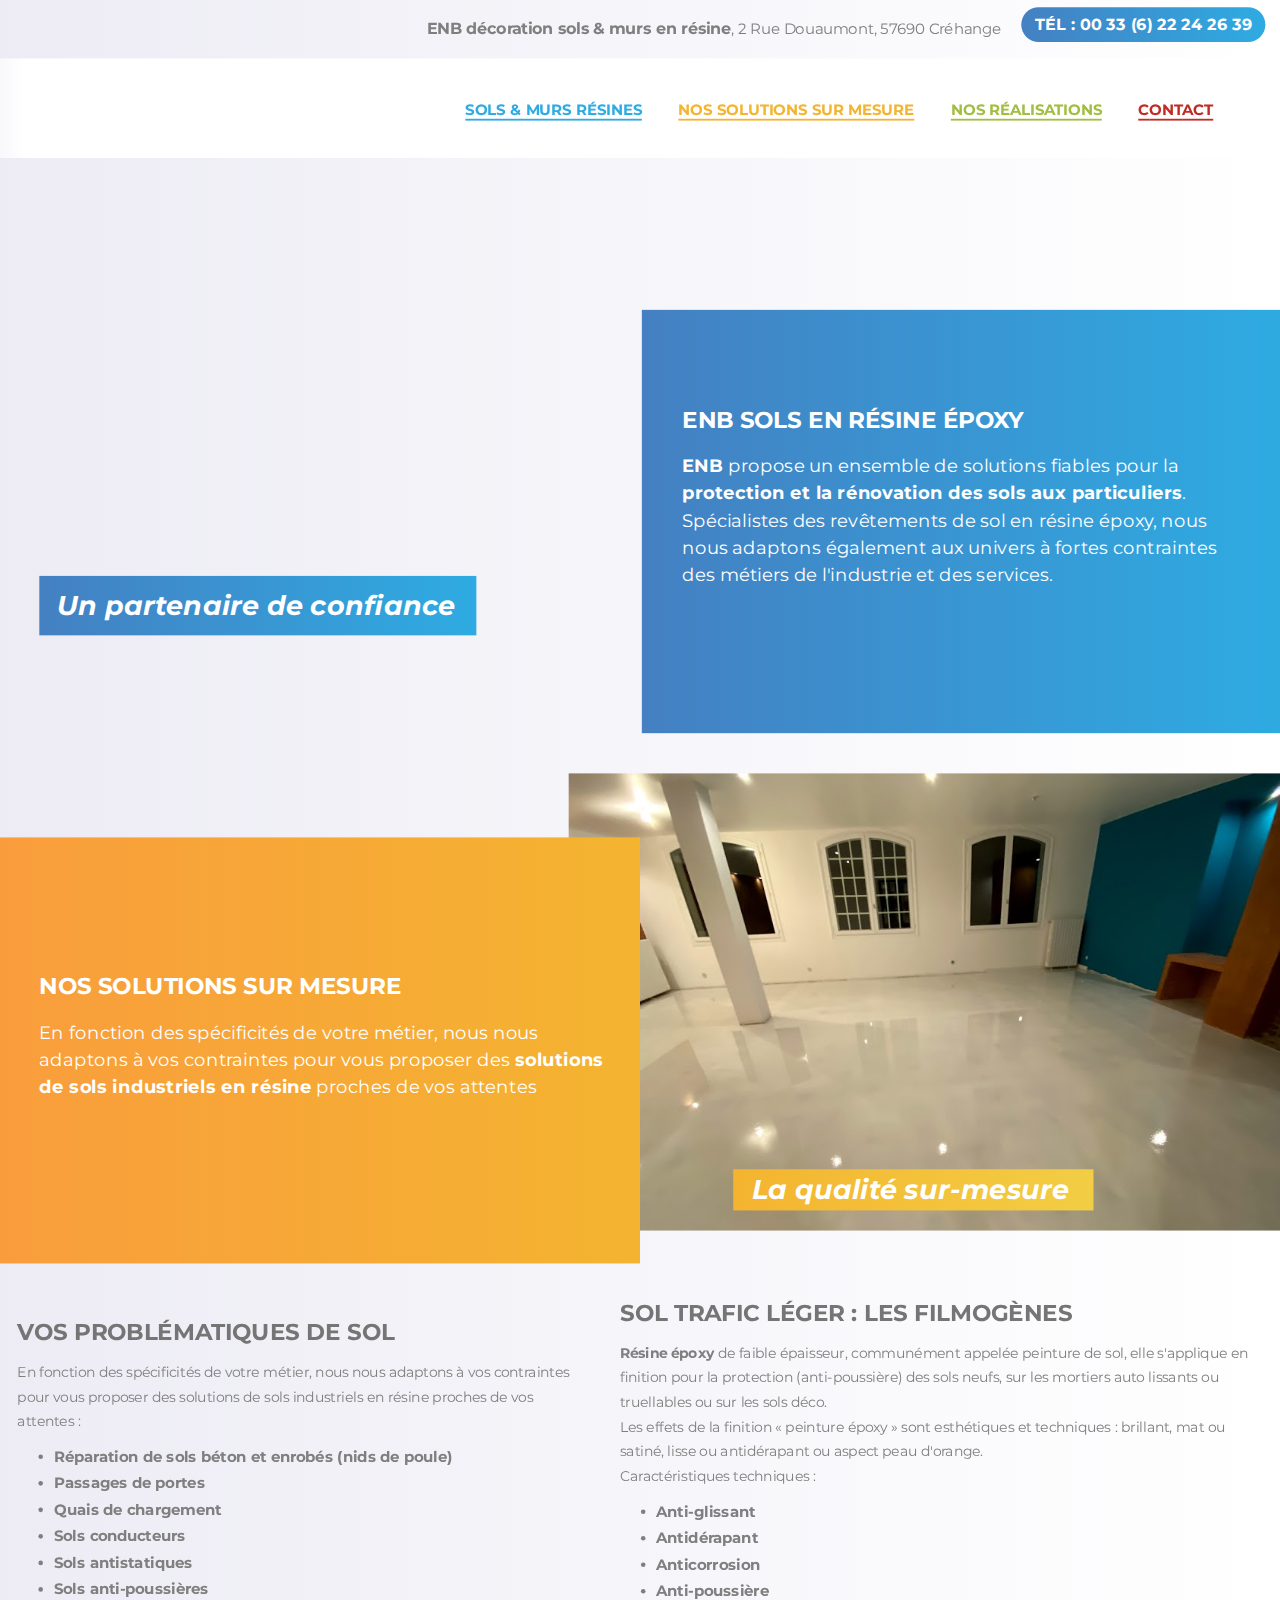
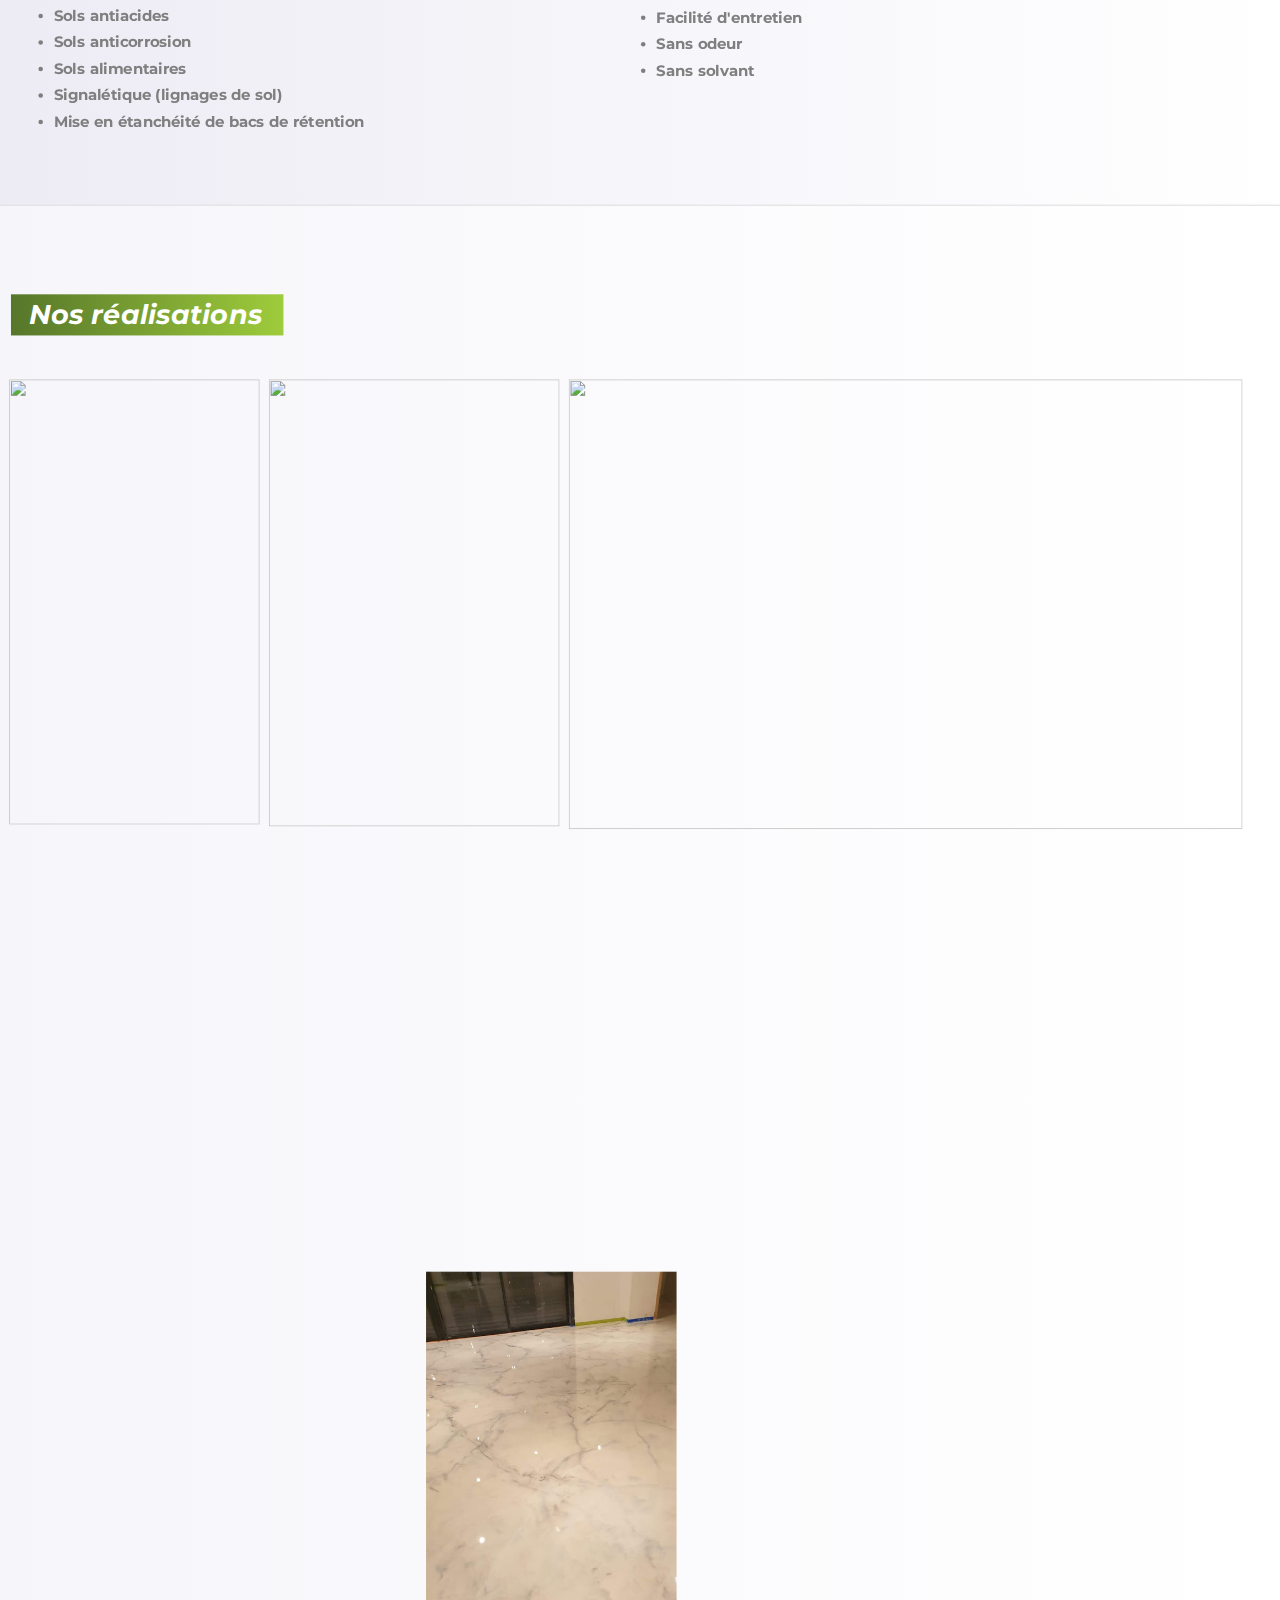
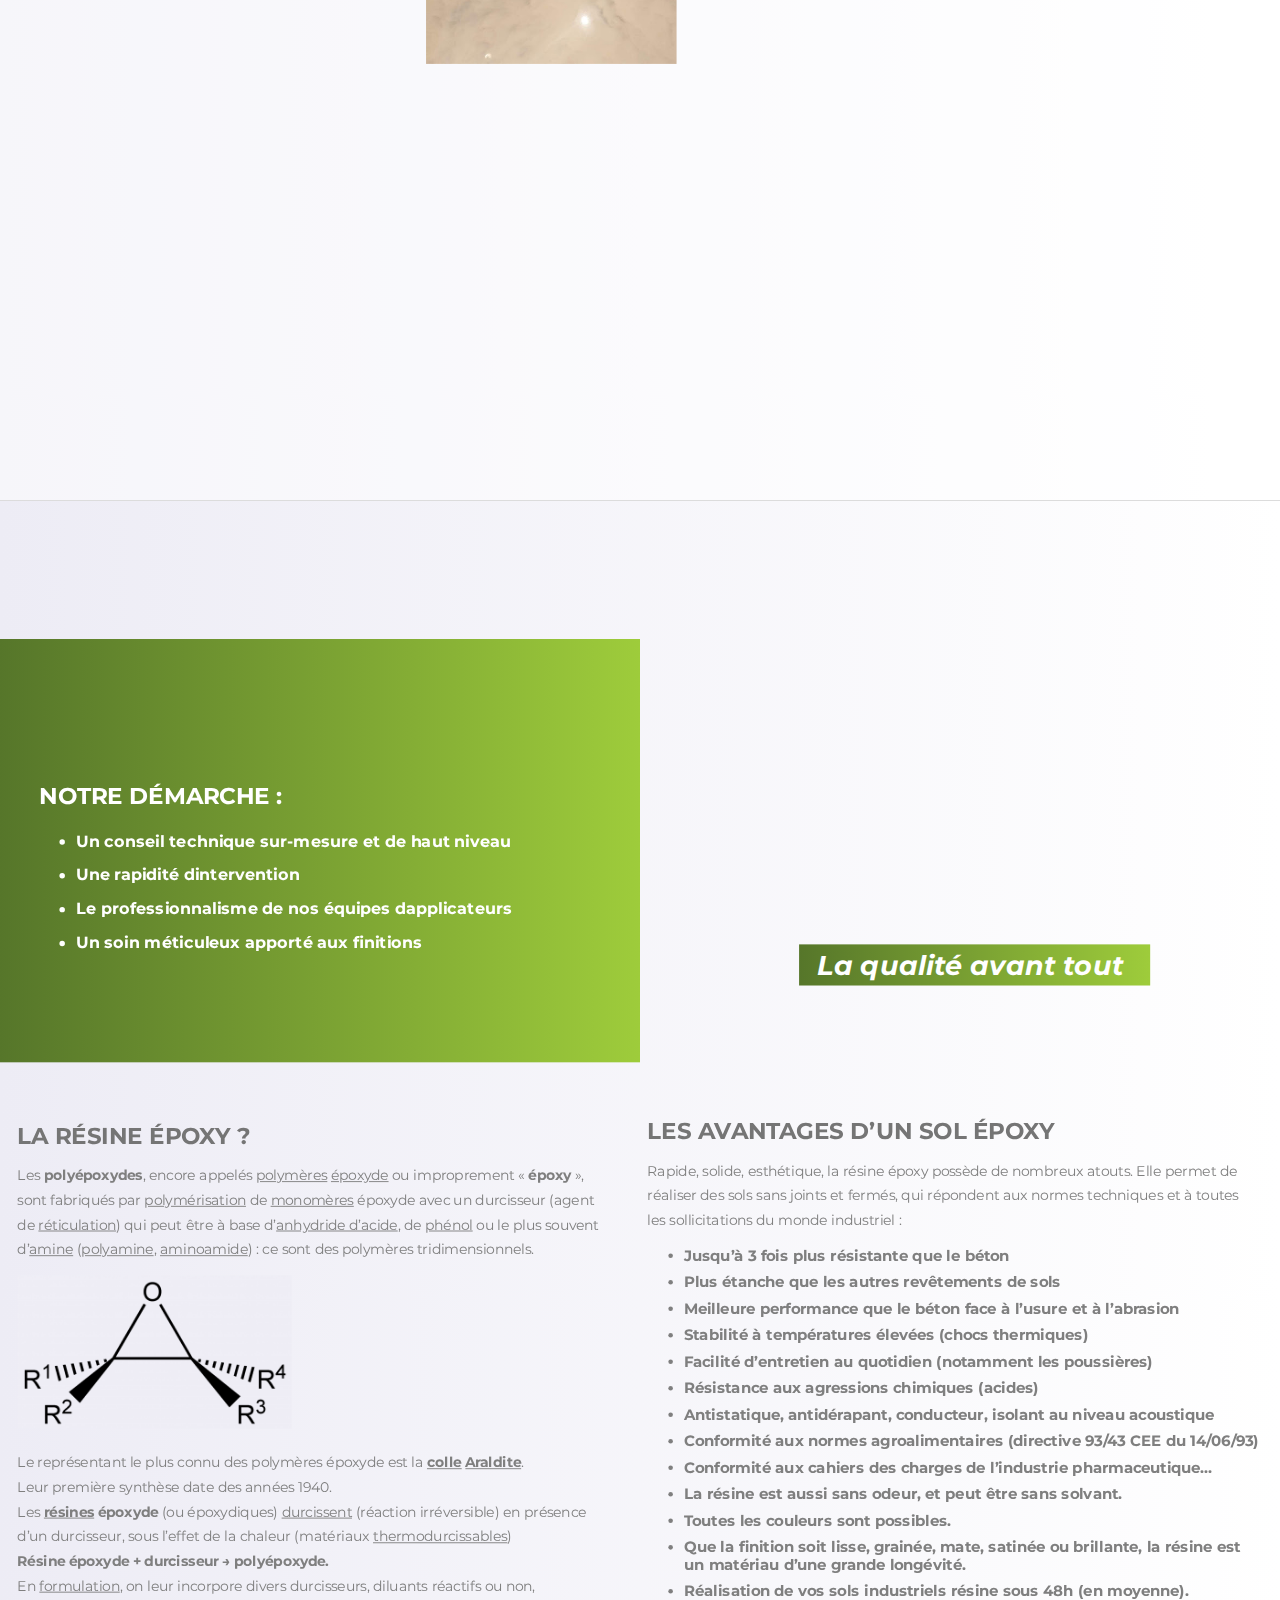
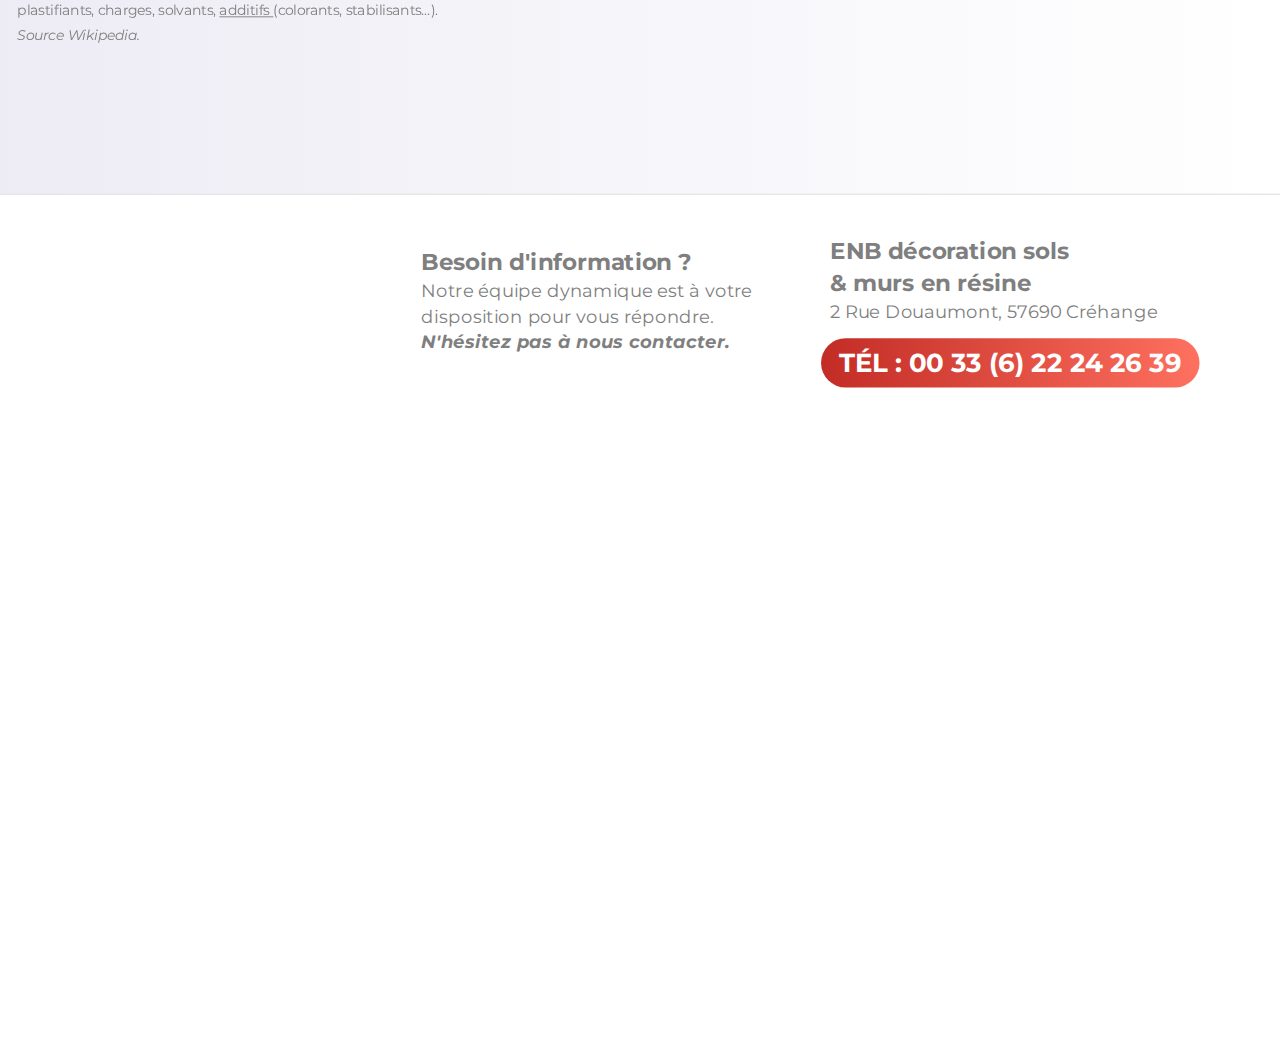
==== commit 829faf31: "Batch update" ====
--- a/index.html
+++ b/index.html
@@ -14,13 +14,13 @@
     
     
     
-    <title>ENB décoration sols &amp; murs en résine - age-d-or : aides à domicile</title>
+    <title>ENB décoration sols &amp; murs en résine - ENB décoration sols et murs en résine</title>
     
 
     
 <meta name="viewport" content="width=device-width, initial-scale=1"><link href="https://fonts.googleapis.com/css?family=Montserrat:400,400i,700,700i&amp;display=swap" rel="stylesheet" class="silex-custom-font"><meta name="description" content="Spécialistes des revêtements de sol en résine époxy, nous nous adaptons aux univers à fortes contraintes des métiers de l’industrie et des services ainsi qu'aux particuliers"><link href="css/ENB-favico.png" rel="shortcut icon"><meta name="twitter:title" content="ENB décoration sols &amp; murs en résine"><meta name="og:title" content="ENB décoration sols &amp; murs en résine"><meta name="twitter:description" content="Spécialistes des revêtements de sol en résine époxy, nous nous adaptons aux univers à fortes contraintes des métiers de l’industrie et des services ainsi qu'aux particuliers"><meta name="og:description" content="Spécialistes des revêtements de sol en résine époxy, nous nous adaptons aux univers à fortes contraintes des métiers de l’industrie et des services ainsi qu'aux particuliers"><meta name="twitter:card" content="summary"><meta name="twitter:image" content="https://ceubri.github.io/ENB-murs-et-sols-resine/assets/ENB-sols-et-murs-resines-screen.JPG"><meta name="og:image" content="https://ceubri.github.io/ENB-murs-et-sols-resine/assets/ENB-sols-et-murs-resines-screen.JPG"><script src="js/script.js" type="text/javascript"></script><link href="css/styles.css" rel="stylesheet" type="text/css"><style>body { opacity: 0; transition: .25s opacity ease; }</style></head>
 
-<body class="body-initial all-style enable-mobile prevent-resizable prevent-selectable editable-style silex-runtime silex-published" data-silex-type="container-element" style="" data-current-page="page-age-d-or-aides-domicile">
+<body class="body-initial all-style enable-mobile prevent-resizable prevent-selectable editable-style silex-runtime silex-published" data-silex-type="container-element" style="" data-current-page="page-enb-d-coration-sols-et-murs-en-r-sine">
     
 
 
@@ -53,15 +53,15 @@
 <style id="stylus-28-superseded-by-Stylus" type="text/css" class="stylus">.active-menu {border-bottom: 2px solid #000 !important;}</style><style id="stylus-28-superseded-by-Stylus" type="text/css" class="stylus">.active-menu {border-bottom: 2px solid #000 !important;}</style><style id="stylus-28-superseded-by-Stylus" type="text/css" class="stylus">.active-menu {border-bottom: 2px solid #000 !important;}</style>
 <style id="stylus-28-superseded-by-Stylus" type="text/css" class="stylus">.active-menu {border-color: #fff;}.active-menu a {border-bottom: 2px solid #fff; border-color: inherit !important;}</style><style id="stylus-28-superseded-by-Stylus" type="text/css" class="stylus">.active-menu {border-color: #fff;}.active-menu a {border-bottom: 2px solid #fff; border-color: inherit !important;}</style><style id="stylus-28-superseded-by-Stylus" type="text/css" class="stylus">.active-menu {border-bottom: 2px solid #fff !important;}a.active-menu {border-color: inherit !important;}</style><style id="stylus-28" type="text/css" class="stylus">.website-width {width: 1400px;}@media (min-width: 481px) {.silex-editor {min-width: 1600px;}}</style><section data-silex-type="container-element" class="container-element editable-style silex-id-1478366444112-1 section-element prevent-resizable anchor-accueil" style="">
         
-    <div data-silex-type="container-element" class="editable-style silex-element-content silex-id-1478366444112-0 container-element website-width" style=""><div data-silex-type="text-element" class="editable-style text-element silex-id-1584020702112-4 hide-on-mobile style-top-bar" style=""><div class="silex-element-content normal"><p><b>ENB décoration sols &amp; murs en résine</b><i></i>, 2 Rue Douaumont, 57690 Créhange</p></div></div><div data-silex-type="text-element" class="editable-style text-element silex-id-1584020087922-2 hide-on-desktop style-top-bar" style=""><div class="silex-element-content normal"><p><b>AGE D'OR&nbsp;</b><i>Objectif Domicile</i>,<br>2 Rue Douaumont, 57690 Créhange</p><span class="_wysihtml-temp-caret-fix" style="position: absolute; display: block; min-width: 1px; z-index: 99999;">﻿</span></div></div><div data-silex-type="text-element" class="editable-style text-element silex-id-1584020088435-3 style-top-bar" style=""><div class="silex-element-content normal"><p><u>tél : 00 33 (6) 22 24 26 39</u></p><span class="_wysihtml-temp-caret-fix" style="position: absolute; display: block; min-width: 1px; z-index: 99999;">﻿</span></div></div><div data-silex-type="container-element" class="editable-style silex-id-1583509383739-2 container-element menu-bandeau fixed" style=""><div data-silex-type="text-element" class="editable-style silex-id-1583502964331-1 text-element style-menu anchor-link active-menu" style=""><div class="silex-element-content normal"><ul><li><p><a href="#anchor-accueil" title="accueil" rel="" target="" type="" download="" linktype="LinkTypeExternal">Sols &amp; murs résines</a></p></li><li><p><a href="#anchor-accueil" title="accueil"></a><a href="#anchor-solutions" title="Nos solutions sur mesure">Nos solutions sur mesure</a></p></li><li><p><a href="#anchor-solutions" title="Nos solutions sur mesure"></a><a href="#anchor-realisations" title="nos réalisations">Nos réalisations</a></p></li><li><p><a href="#anchor-realisations" title="nos réalisations"></a><a href="#anchor-contact" title="contact">C</a><a href="#anchor-contact" title="contact">ont</a><a href="#anchor-contact" title="contact">act</a></p></li></ul><p><a href="#anchor-accueil" title="accueil"></a></p><p><a href="#anchor-accueil" title="accueil"></a></p></div></div><a href="#" data-silex-type="container-element" class="editable-style silex-id-1583502670680-0 container-element" style=""></a></div></div></section><section data-silex-type="container-element" class="container-element editable-style section-element prevent-resizable silex-id-1583511908391-7" style="">
+    <div data-silex-type="container-element" class="editable-style silex-element-content silex-id-1478366444112-0 container-element website-width" style=""><div data-silex-type="text-element" class="editable-style text-element silex-id-1584020088435-3 style-top-bar" style=""><div class="silex-element-content normal"><p><u>tél : 00 33 (6) 22 24 26 39</u></p><span class="_wysihtml-temp-caret-fix" style="position: absolute; display: block; min-width: 1px; z-index: 99999;">﻿</span></div></div><div data-silex-type="text-element" class="editable-style text-element silex-id-1584020702112-4 style-top-bar" style=""><div class="silex-element-content normal"><p><b>ENB décoration sols &amp; murs en résine</b><i></i>, 2 Rue Douaumont, 57690 Créhange</p><span class="_wysihtml-temp-caret-fix" style="position: absolute; display: block; min-width: 1px; z-index: 99999;">﻿</span></div></div><div data-silex-type="container-element" class="editable-style silex-id-1583509383739-2 container-element menu-bandeau fixed" style=""><div data-silex-type="text-element" class="editable-style silex-id-1583502964331-1 text-element style-menu anchor-link active-menu hide-on-mobile" style=""><div class="silex-element-content normal"><ul><li><p><a href="#anchor-accueil" title="accueil" rel="" target="" type="" download="" linktype="LinkTypeExternal">Sols &amp; murs résines</a></p></li><li><p><a href="#anchor-accueil" title="accueil"></a><a href="#anchor-solutions" title="Nos solutions sur mesure">Nos solutions sur mesure</a></p></li><li><p><a href="#anchor-solutions" title="Nos solutions sur mesure"></a><a href="#anchor-realisations" title="nos réalisations">Nos réalisations</a></p></li><li><p><a href="#anchor-realisations" title="nos réalisations"></a><a href="#anchor-contact" title="contact">C</a><a href="#anchor-contact" title="contact">ont</a><a href="#anchor-contact" title="contact">act</a></p></li></ul><p><a href="#anchor-accueil" title="accueil"></a></p><p><a href="#anchor-accueil" title="accueil"></a></p></div></div><a href="#" data-silex-type="container-element" class="editable-style silex-id-1583502670680-0 container-element" style=""></a></div></div></section><section data-silex-type="container-element" class="container-element editable-style section-element prevent-resizable silex-id-1583511908391-7" style="">
         
-    <div data-silex-type="container-element" class="editable-style silex-element-content container-element website-width silex-id-1583511908391-8" style=""><div data-silex-type="container-element" class="editable-style container-element silex-id-1583511908391-9" style=""><div data-silex-type="text-element" class="editable-style text-element silex-id-1611565020299-0 page-age-d-or-aides-domicile paged-element style-deg-bleu-titres paged-element-visible" title="" style=""><div class="silex-element-content normal">
+    <div data-silex-type="container-element" class="editable-style silex-element-content container-element website-width silex-id-1583511908391-8" style=""><div data-silex-type="container-element" class="editable-style container-element silex-id-1583511908391-9" style=""><div data-silex-type="text-element" class="editable-style text-element silex-id-1611565020299-0 style-deg-bleu-titres page-enb-d-coration-sols-et-murs-en-r-sine paged-element paged-element-visible" title="" style=""><div class="silex-element-content normal">
 
 <p><b>Un partenaire de confiance</b></p>
 
 </div></div></div><div data-silex-type="container-element" class="editable-style container-element silex-id-1583511908479-10 style-deg-bleu" style=""><div data-silex-type="text-element" class="editable-style text-element silex-id-1583511908479-11 style-txts-white" style=""><div class="silex-element-content normal"><h1>ENB SOLS EN RÉSINE ÉPOXY<br></h1><p> <b>ENB </b>propose un ensemble de solutions fiables pour la <b>protection et la rénovation des sols aux particuliers</b>.<br>Spécialistes des revêtements de sol en résine époxy, nous nous adaptons également aux univers à fortes contraintes des métiers de l'industrie et des services.<br></p></div></div></div></div></section><section data-silex-type="container-element" class="container-element editable-style section-element prevent-resizable silex-id-1583775572368-9 anchor-solutions" style="">
         
-    <div data-silex-type="container-element" class="editable-style silex-element-content container-element website-width silex-id-1583775572368-10" style=""><div data-silex-type="text-element" class="editable-style text-element silex-id-1583774206094-8 style-txts-grey" style=""><div class="silex-element-content normal"><h2>SOL TRAFIC LÉGER : LES FILMOGÈNES<br></h2><p><b>Résine époxy</b> de faible épaisseur, communément appelée peinture de sol, elle s'applique en finition pour la protection (anti-poussière) des sols neufs, sur les mortiers auto lissants ou truellables ou sur les sols déco.<br>Les effets de la finition « peinture époxy » sont esthétiques et techniques : brillant, mat ou satiné, lisse ou antidérapant ou aspect peau d'orange.<br>Caractéristiques techniques :<br></p><ul><li>  Anti-glissant</li><li>Antidérapant</li><li>  Anticorrosion</li><li>  Anti-poussière</li><li>  Facilité d'entretien</li><li>  Sans odeur</li><li>  Sans solvant</li></ul><p></p></div></div><div data-silex-type="text-element" class="editable-style text-element silex-id-1583774206052-7 style-txts-grey" style=""><div class="silex-element-content normal"><h2>VOS PROBLÉMATIQUES DE SOL</h2><p></p><p>En fonction des spécificités de votre métier, nous nous adaptons à vos contraintes pour vous proposer des solutions de sols industriels en résine proches de vos attentes :</p><p></p><ul><li>Réparation de sols béton et enrobés (nids de poule)</li><li>Passages de portes</li><li>Quais de chargement</li><li>Sols conducteurs</li><li>Sols antistatiques</li><li>Sols anti-poussières</li><li>Sols antiacides</li><li>Sols anticorrosion</li><li>Sols alimentaires</li><li>Signalétique (lignages de sol)</li><li>Mise en étanchéité de bacs de rétention</li></ul><p></p></div></div><div data-silex-type="container-element" class="editable-style container-element silex-id-1583775572571-13 animation-element slide-left" style=""><div data-silex-type="text-element" class="editable-style text-element silex-id-1611419621694-24 page-age-d-or-aides-domicile paged-element style-deg-orange-titres paged-element-visible" title="" style=""><div class="silex-element-content normal"><p><b>La qualité sur-mesure</b></p><span class="_wysihtml-temp-caret-fix" style="position: absolute; display: block; min-width: 1px; z-index: 99999;">﻿</span></div></div></div><div data-silex-type="container-element" class="editable-style container-element silex-id-1583775572683-16 animation-element slide-right style-deg-orange" style=""><div data-silex-type="text-element" class="editable-style text-element silex-id-1583775572683-17 style-txts-white" style=""><div class="silex-element-content normal"><h2>Nos solutions sur mesure<br></h2><p><b></b></p><p><b></b>En fonction des spécificités de votre métier, nous nous adaptons à vos contraintes pour vous proposer des <b>solutions de sols industriels en résine</b> proches de vos attentes</p>  </div></div></div></div></section><div data-silex-type="container-element" class="editable-style section-element silex-id-1611419164392-19 page-age-d-or-aides-domicile paged-element anchor-realisations paged-element-visible" style=""><div data-silex-type="container-element" class="editable-style container-element silex-id-1611419164393-20 silex-element-content website-width prevent-draggable" style=""><div data-silex-type="container-element" class="editable-style container-element silex-id-1611422758029-47" style=""><div data-silex-type="text-element" class="editable-style text-element silex-id-1611419205110-21 style-deg-green-titres" title="" style=""><div class="silex-element-content normal"><p><b>Nos réalisations</b></p><span class="_wysihtml-temp-caret-fix" style="position: absolute; display: block; min-width: 1px; z-index: 99999;">﻿</span></div></div></div><div data-silex-type="container-element" class="editable-style container-element silex-id-1611419758185-27" style=""><div data-silex-type="image-element" class="editable-style image-element silex-id-1611421061067-29" style=""><img src="assets/enb-photo-escalier-avant.jpg"></div><div data-silex-type="image-element" class="editable-style image-element silex-id-1611421067106-30" style=""><img src="assets/enb-phot-escalier-apr%C3%A8s.jpg"></div><div data-silex-type="image-element" class="editable-style image-element silex-id-1611422021100-36" style=""><img src="assets/murs-resine.jpg"></div></div><div data-silex-type="container-element" class="editable-style container-element silex-id-1611421075634-31" style=""><div data-silex-type="image-element" class="editable-style image-element silex-id-1611421075653-32" style=""><img src="assets/enb-photo-01.jpg"></div><div data-silex-type="image-element" class="editable-style image-element silex-id-1611421883674-34" style=""><img src="assets/enb-photo-02.jpg"></div><div data-silex-type="image-element" class="editable-style image-element silex-id-1611421896898-35" style=""><img src="assets/enb-photo-03.jpg"></div></div><div data-silex-type="container-element" class="editable-style container-element silex-id-1611423021841-48" style=""><div data-silex-type="html-element" class="editable-style html-element silex-id-1611422523570-41" style=""><div class="silex-element-content"><iframe width="560" height="315" src="https://www.youtube.com/embed/EYKloQb0buA?rel=0&amp;modestbranding=0&amp;autohide=1&amp;showinfo=0" frameborder="0" allow="accelerometer; autoplay; clipboard-write; encrypted-media; gyroscope; picture-in-picture" allowfullscreen=""></iframe></div></div><div data-silex-type="html-element" class="editable-style html-element silex-id-1611422349010-40" style=""><div class="silex-element-content"><iframe width="560" height="315" src="https://www.youtube.com/embed/Ggd0-ZlyNrU?rel=0&amp;modestbranding=0&amp;autohide=1&amp;showinfo=0" frameborder="0" allow="accelerometer; autoplay; clipboard-write; encrypted-media; gyroscope; picture-in-picture" allowfullscreen=""></iframe></div></div></div></div></div><div data-silex-type="container-element" class="editable-style section-element silex-id-1611418517852-15 page-age-d-or-aides-domicile paged-element paged-element-visible" style=""><div data-silex-type="container-element" class="editable-style container-element silex-id-1611418517853-16 silex-element-content website-width prevent-draggable" style=""><div data-silex-type="container-element" class="editable-style silex-id-1583508112352-0 container-element animation-element slide-right" style=""><div data-silex-type="text-element" class="editable-style text-element silex-id-1611412861131-4 style-deg-green-titres" title="" style=""><div class="silex-element-content normal"><p><b>La qualité avant&nbsp;</b><b>tout</b></p><p><b></b></p></div></div><div data-silex-type="container-element" class="editable-style silex-id-1583509935421-3 container-element animation-element slide-left style-deg-green" style=""><div data-silex-type="text-element" class="editable-style silex-id-1583510689820-4 text-element style-txts-white" style=""><div class="silex-element-content normal"><h2>Notre démarche :<br></h2><ul><li>  Un conseil technique sur-mesure et de haut niveau</li><li>  Une rapidité dintervention</li><li>  Le professionnalisme de nos équipes dapplicateurs</li><li>  Un soin méticuleux apporté aux finitions</li></ul><br></div></div></div></div><div data-silex-type="text-element" class="editable-style silex-id-1583765439157-9 text-element style-txts-grey" style=""><div class="silex-element-content normal"><h2>LA RÉSINE ÉPOXY ?</h2>
+    <div data-silex-type="container-element" class="editable-style silex-element-content container-element website-width silex-id-1583775572368-10" style=""><div data-silex-type="text-element" class="editable-style text-element silex-id-1583774206094-8 style-txts-grey" style=""><div class="silex-element-content normal"><h2>SOL TRAFIC LÉGER : LES FILMOGÈNES<br></h2><p><b>Résine époxy</b> de faible épaisseur, communément appelée peinture de sol, elle s'applique en finition pour la protection (anti-poussière) des sols neufs, sur les mortiers auto lissants ou truellables ou sur les sols déco.<br>Les effets de la finition « peinture époxy » sont esthétiques et techniques : brillant, mat ou satiné, lisse ou antidérapant ou aspect peau d'orange.<br>Caractéristiques techniques :<br></p><ul><li>  Anti-glissant</li><li>Antidérapant</li><li>  Anticorrosion</li><li>  Anti-poussière</li><li>  Facilité d'entretien</li><li>  Sans odeur</li><li>  Sans solvant</li></ul><p></p></div></div><div data-silex-type="text-element" class="editable-style text-element silex-id-1583774206052-7 style-txts-grey" style=""><div class="silex-element-content normal"><h2>VOS PROBLÉMATIQUES DE SOL</h2><p></p><p>En fonction des spécificités de votre métier, nous nous adaptons à vos contraintes pour vous proposer des solutions de sols industriels en résine proches de vos attentes :</p><p></p><ul><li>Réparation de sols béton et enrobés (nids de poule)</li><li>Passages de portes</li><li>Quais de chargement</li><li>Sols conducteurs</li><li>Sols antistatiques</li><li>Sols anti-poussières</li><li>Sols antiacides</li><li>Sols anticorrosion</li><li>Sols alimentaires</li><li>Signalétique (lignages de sol)</li><li>Mise en étanchéité de bacs de rétention</li></ul><p></p></div></div><div data-silex-type="container-element" class="editable-style container-element silex-id-1583775572571-13" style=""><div data-silex-type="text-element" class="editable-style text-element silex-id-1611419621694-24 style-deg-orange-titres page-enb-d-coration-sols-et-murs-en-r-sine paged-element paged-element-visible" title="" style=""><div class="silex-element-content normal"><p><b>La qualité sur-mesure</b></p><span class="_wysihtml-temp-caret-fix" style="position: absolute; display: block; min-width: 1px; z-index: 99999;">﻿</span></div></div></div><div data-silex-type="container-element" class="editable-style container-element silex-id-1583775572683-16 style-deg-orange" style=""><div data-silex-type="text-element" class="editable-style text-element silex-id-1583775572683-17 style-txts-white" style=""><div class="silex-element-content normal"><h2>Nos solutions sur mesure<br></h2><p><b></b></p><p><b></b>En fonction des spécificités de votre métier, nous nous adaptons à vos contraintes pour vous proposer des <b>solutions de sols industriels en résine</b> proches de vos attentes</p>  </div></div></div></div></section><div data-silex-type="container-element" class="editable-style section-element silex-id-1611419164392-19 anchor-realisations page-enb-d-coration-sols-et-murs-en-r-sine paged-element paged-element-visible" style=""><div data-silex-type="container-element" class="editable-style container-element silex-id-1611419164393-20 silex-element-content website-width prevent-draggable" style=""><div data-silex-type="container-element" class="editable-style container-element silex-id-1611422758029-47" style=""><div data-silex-type="text-element" class="editable-style text-element silex-id-1611419205110-21 style-deg-green-titres" title="" style=""><div class="silex-element-content normal"><p><b>Nos réalisations</b></p><span class="_wysihtml-temp-caret-fix" style="position: absolute; display: block; min-width: 1px; z-index: 99999;">﻿</span></div></div></div><div data-silex-type="container-element" class="editable-style container-element silex-id-1611419758185-27" style=""><div data-silex-type="image-element" class="editable-style image-element silex-id-1611421061067-29" style=""><img src="assets/enb-photo-escalier-avant.jpg"></div><div data-silex-type="image-element" class="editable-style image-element silex-id-1611421067106-30" style=""><img src="assets/enb-phot-escalier-apr%C3%A8s.jpg"></div><div data-silex-type="image-element" class="editable-style image-element silex-id-1611422021100-36" style=""><img src="assets/murs-resine.jpg"></div></div><div data-silex-type="container-element" class="editable-style container-element silex-id-1611593279568-4" style=""><div data-silex-type="container-element" class="editable-style container-element silex-id-1611594518564-21" style=""><div data-silex-type="container-element" class="editable-style container-element silex-id-1611594518564-22" style=""></div></div><div data-silex-type="container-element" class="editable-style container-element silex-id-1611593720765-8" style=""><div data-silex-type="container-element" class="editable-style container-element silex-id-1611594296558-17" style=""></div><div data-silex-type="container-element" class="editable-style container-element silex-id-1611594381507-19" style=""></div></div><div data-silex-type="container-element" class="editable-style container-element silex-id-1611593913558-12" style=""><div data-silex-type="container-element" class="editable-style container-element silex-id-1611594183031-15" style=""></div><div data-silex-type="container-element" class="editable-style container-element silex-id-1611594258676-16" style=""></div></div></div><div data-silex-type="container-element" class="editable-style container-element silex-id-1611421075634-31" style=""><div data-silex-type="container-element" class="editable-style container-element silex-id-1611595332847-24" style=""></div><div data-silex-type="container-element" class="editable-style container-element silex-id-1611595408146-25" style=""></div><div data-silex-type="container-element" class="editable-style container-element silex-id-1611595414082-26" style=""></div></div><div data-silex-type="container-element" class="editable-style container-element silex-id-1611423021841-48" style=""><div data-silex-type="html-element" class="editable-style html-element silex-id-1611422523570-41" style=""><div class="silex-element-content"><iframe width="690" height="393" src="https://www.youtube-nocookie.com/embed/EYKloQb0buA?controls=0&amp;rel=0&amp;modestbranding=0&amp;autohide=1&amp;showinfo=0" frameborder="0" allow="accelerometer; autoplay; clipboard-write; encrypted-media; gyroscope; picture-in-picture" allowfullscreen=""></iframe></div></div><div data-silex-type="html-element" class="editable-style html-element silex-id-1611422349010-40" style=""><div class="silex-element-content"><iframe width="690" height="393" src="https://www.youtube-nocookie.com/embed/Ggd0-ZlyNrU?controls=0&amp;rel=0&amp;modestbranding=0&amp;autohide=1&amp;showinfo=0" frameborder="0" allow="accelerometer; autoplay; clipboard-write; encrypted-media; gyroscope; picture-in-picture" allowfullscreen=""></iframe></div></div></div></div></div><div data-silex-type="container-element" class="editable-style section-element silex-id-1611418517852-15 page-enb-d-coration-sols-et-murs-en-r-sine paged-element paged-element-visible" style=""><div data-silex-type="container-element" class="editable-style container-element silex-id-1611418517853-16 silex-element-content website-width prevent-draggable" style=""><div data-silex-type="container-element" class="editable-style silex-id-1583508112352-0 container-element" style=""><div data-silex-type="text-element" class="editable-style text-element silex-id-1611412861131-4 style-deg-green-titres" title="" style=""><div class="silex-element-content normal"><p><b>La qualité avant&nbsp;</b><b>tout</b></p><p><b></b></p></div></div><div data-silex-type="container-element" class="editable-style silex-id-1583509935421-3 container-element style-deg-green" style=""><div data-silex-type="text-element" class="editable-style silex-id-1583510689820-4 text-element style-txts-white" style=""><div class="silex-element-content normal"><h2>Notre démarche :<br></h2><ul><li>  Un conseil technique sur-mesure et de haut niveau</li><li>  Une rapidité dintervention</li><li>  Le professionnalisme de nos équipes dapplicateurs</li><li>  Un soin méticuleux apporté aux finitions</li></ul><br></div></div></div></div><div data-silex-type="text-element" class="editable-style silex-id-1583765439157-9 text-element style-txts-grey" style=""><div class="silex-element-content normal"><h2>LA RÉSINE ÉPOXY ?</h2>
 
 <p>Les <b>polyépoxydes</b>, encore appelés <a href="https://fr.wikipedia.org/wiki/Polym%C3%A8re" target="_blank" title="Polymère">polymères</a>&nbsp;<a href="https://fr.wikipedia.org/wiki/%C3%89poxyde" target="_blank" title="Époxyde">époxyde</a>&nbsp;ou improprement « <b>époxy</b>&nbsp;», sont fabriqués par <a href="https://fr.wikipedia.org/wiki/Polym%C3%A9risation" target="_blank" title="Polymérisation">polymérisation</a>&nbsp;de <a href="https://fr.wikipedia.org/wiki/Monom%C3%A8re" target="_blank" title="Monomère">monomères</a>&nbsp;époxyde avec un&nbsp;durcisseur (agent de <a href="https://fr.wikipedia.org/wiki/R%C3%A9ticulation" target="_blank" title="Réticulation">réticulation</a>) qui peut être à base d’<a href="https://fr.wikipedia.org/wiki/Anhydride_d%27acide" target="_blank" title="Anhydride d'acide">anhydride d’acide</a>, de&nbsp;<a href="https://fr.wikipedia.org/wiki/Ph%C3%A9nol_%28mol%C3%A9cule%29" target="_blank" title="Phénol (molécule)">phénol</a>&nbsp;ou le plus souvent d’<a href="https://fr.wikipedia.org/wiki/Amine_%28chimie%29" target="_blank" title="Amine (chimie)">amine</a>&nbsp;(<a href="https://fr.wikipedia.org/wiki/Polyamine" target="_blank" title="Polyamine">polyamine</a>, <a href="https://fr.wikipedia.org/w/index.php?title=Aminoamide&amp;action=edit&amp;redlink=1" target="_blank" title="Aminoamide (page inexistante)">aminoamide</a>) : ce sont des polymères tridimensionnels.</p><p>
 
--- a/css/styles.css
+++ b/css/styles.css
@@ -1,16 +1,16 @@
 
 @import url(https://fonts.googleapis.com/css?family=Montserrat:400,400i,700,700i&display=swap);.all-style .silex-element-content>* {font-family: 'Montserrat', sans-serif;}.style-menu li {display: inline-block;}.style-menu :nth-child(1n) a {color: #2EABE2;}.style-menu :nth-child(2n) a {color: #F4B430;}.style-menu :nth-child(3n) a {color: #A3BD41;}.style-menu :nth-child(4n) a {color: #C22C25;}.style-menu :nth-child(5n) a {color: #F4B430;}.style-menu :nth-child(6n) a {color: #7F7F7F;}.body-initial {background: linear-gradient(90deg, rgba(237, 236, 245, 1) 0%, rgba(255, 255, 255, 1) 100%);}.menu-bandeau {background: linear-gradient(90deg, rgba(255, 255, 255, 0) 0%, rgba(255, 255, 255, 1) 5%, rgba(255, 255, 255, 1) 95%, rgba(255, 255, 255, 0) 100%);}.style-footer u,
 .style-top-bar u {border-radius: 30px;}.active-menu {border-bottom: 2px solid #fff !important;}a.active-menu {border-color: inherit !important;}.fixed {z-index: 20 !important;}@media (max-width:480px) {.menu-bandeau {transform: none !important;}}.style-deg-rouge {background: linear-gradient(90deg, #C22C25, #FE705F) !important;}.style-deg-orange-titres, .style-deg-green-titres {background: initial !important;}
-.body-initial {background-color: rgba(255,255,255,1); position: static;}.silex-id-1478366444112-1 {background-color: transparent; margin-top: -1px; position: static;}.silex-id-1478366444112-0 {background-color: transparent; min-height: 250px; position: relative; margin-left: auto; margin-right: auto;}.silex-id-1583509383739-2 {width: 1462px; background-color: transparent; top: 71px; left: 281px; border-width: 0 0 1px 0; border-style: solid; border-color: rgba(255,255,255,0.0196078431372549); min-height: 108px; position: absolute;}.silex-id-1583502670680-0 {width: 328px; background-color: transparent; top: 3px; left: 102px; background-image: url(../assets/ENB-sols-et-murs-r%C3%A9sines.jpg); position: absolute; background-repeat: no-repeat; min-height: 102px; background-size: contain;}.silex-id-1583502964331-1 {width: 1034px; top: 4px; left: 360px; border-width: 0 0 1px 0; border-style: solid; border-color: rgba(255,0,6,1); min-height: 96px; position: absolute;}.silex-id-1584020702112-4 {width: 818px; top: 3px; left: 284px; position: absolute; min-height: 77px;}.silex-id-1584020087922-2 {width: 538px; top: 5px; left: 554px; position: absolute; min-height: 55px;}.silex-id-1584020088435-3 {width: 278px; top: 0px; left: 1106px; position: absolute; border-radius: 20px 20px 20px 20px; background-color: transparent; min-height: 82px;}.silex-id-1583511908391-7 {position: static; margin-top: -1px;}.silex-id-1583511908391-8 {background-color: transparent; min-height: 600px; position: relative; margin-left: auto; margin-right: auto;}.silex-id-1583511908391-9 {width: 800px; background-color: transparent; top: -1px; left: -36px; background-image: url(../assets/ENB-sol-r%C3%A9sine-bleue-2020-12.jpg); background-size: cover; background-repeat: no-repeat; min-height: 500px; position: absolute;}.silex-id-1583511908479-10 {width: 701px; background-color: rgb(255, 255, 255); top: 91px; left: 702px; min-height: 463px; position: absolute;}.silex-id-1583511908479-11 {width: 619px; top: 88px; left: 44px; min-height: 256px; position: absolute;}.silex-id-1583508112352-0 {width: 800px; background-color: transparent; top: -1px; left: 628px; background-image: url(../assets/detail-sol-resine.jpg); background-size: cover; background-repeat: no-repeat; background-position: top left; background-attachment: scroll; min-height: 518px; position: absolute;}.silex-id-1583509935421-3 {width: 701px; background-color: rgb(255, 255, 255); top: 103px; left: -629px; min-height: 463px; position: absolute;}.silex-id-1583510689820-4 {width: 619px; top: 136px; left: 44px; min-height: 218px; position: absolute;}.silex-id-1583765439157-9 {width: 639px; top: 609px; left: 19px; position: absolute; min-height: 644px;}.silex-id-1583766459084-10 {width: 669px; top: 609px; left: 708px; position: absolute; min-height: 564px;}.silex-id-1583774206094-8 {width: 699px; top: 553px; left: 678px; position: absolute; min-height: 452px;}.silex-id-1583774206052-7 {width: 622px; top: 574px; left: 19px; position: absolute; min-height: 521px;}.silex-id-1583775572368-9 {position: static; margin-top: -1px;}.silex-id-1583775572368-10 {background-color: transparent; min-height: 1128px; position: relative; margin-left: auto; margin-right: auto;}.silex-id-1583775572571-13 {width: 800px; background-color: transparent; top: -1px; left: 622px; background-image: url(../assets/ENB-r%C3%A9sine.jpg); background-size: cover; background-repeat: no-repeat; min-height: 500px; position: absolute;}.silex-id-1583775572683-16 {width: 701px; background-color: rgb(255, 255, 255); top: 69px; left: -1px; min-height: 466px; position: absolute;}.silex-id-1583775572683-17 {width: 619px; top: 126px; left: 44px; min-height: 211px; position: absolute;}.silex-id-1583859022193-1 {margin-top: -1px; background-color: rgba(255,255,255,1); position: static; border-width: 1px 0 0 0; border-style: solid; border-color: rgba(217,217,217,1);}.silex-id-1583859022078-0 {margin-top: 0px; min-height: 400px; position: relative; margin-left: auto; margin-right: auto;}.silex-id-1583859188688-3 {width: 376px; top: 36px; left: 461px; position: absolute; min-height: 167px;}.silex-id-1583859431359-4 {width: 459px; top: 24px; left: 908px; position: absolute; min-height: 139px;}.silex-id-1583859482380-5 {width: 428px; top: 145px; left: 898px; position: absolute; border-radius: 20px 20px 20px 20px; background-color: transparent; min-height: 98px;}.silex-id-1611412861131-4 {width: 384px; top: 427px; left: 246px; position: absolute; min-height: 65px;}.silex-id-1611418517852-15 {position: static; margin-top: -1px; background-color: rgba(255,255,255,1);}.silex-id-1611418517853-16 {min-height: 1366px; background-color: transparent; position: relative; margin-left: auto; margin-right: auto;}.silex-id-1611419164392-19 {position: static; margin-top: -1px; background-color: rgba(255,255,255,0.5019607843137255); border-width: 1px 0 1px 0; border-style: solid; border-color: rgba(217,217,217,1);}.silex-id-1611419164393-20 {min-height: 1481px; background-color: transparent; position: relative; margin-left: auto; margin-right: auto; margin-top: 80px;}.silex-id-1611419205110-21 {width: 298px; position: absolute; min-height: 65px; top: 7px; left: 12px;}.silex-id-1611419621694-24 {width: 394px; top: 423px; left: 180px; position: absolute; min-height: 65px;}.silex-id-1611419758185-27 {width: 1402px; min-height: 502px; background-color: transparent; position: static; display: flex; flex-direction: row; top: 116px; left: -1px;}.silex-id-1611421061067-29 {width: 274px; height: 486.515625px; position: static; margin-left: 10px; margin-top: 10px;}.silex-id-1611421067106-30 {width: 318px; height: 489.21875px; position: static; margin-left: 10px; margin-top: 10px;}.silex-id-1611421075634-31 {width: 1404px; min-height: 436px; background-color: transparent; position: static; display: flex; flex-direction: row; top: 556px; left: -1px; margin-top: 20px;}.silex-id-1611421075653-32 {width: 416px; height: 426.609375px; position: static; margin-left: 10px; margin-top: 10px;}.silex-id-1611421883674-34 {width: 320px; height: 426.265625px; position: static; margin-left: 10px; margin-top: 10px;}.silex-id-1611421896898-35 {width: 320px; height: 426.265625px; position: static; margin-left: 10px; margin-top: 10px; margin-right: 10px;}.silex-id-1611422021100-36 {width: 737px; height: 492px; position: static; margin-left: 10px; margin-top: 10px; margin-right: 10px;}.silex-id-1611422134355-37 {width: 430px; background-color: transparent; top: 41px; left: -1px; background-image: url(../assets/ENB-sols-et-murs-r%C3%A9sines.jpg); position: absolute; background-repeat: no-repeat; min-height: 150px;}.silex-id-1611422349010-40 {width: 560px; min-height: 315px; background-color: transparent; margin-top: 0px; top: 1071px; left: 19px; margin-left: 10px; margin-right: 10px;}.silex-id-1611422523570-41 {width: 560px; min-height: 315px; background-color: transparent; top: 1091px; left: 730px; margin-left: 10px; margin-top: 0px;}.silex-id-1611422758029-47 {width: 1402px; min-height: 100px; background-color: transparent; position: static; top: -1px; left: -1px;}.silex-id-1611423021841-48 {width: 1396px; min-height: 315px; background-color: transparent; position: static; margin-top: 20px; display: flex; margin-left: 0px; justify-content: space-between; flex-direction: row;}.silex-id-1611565020299-0 {width: 478px; top: 383px; left: 78.5px; position: absolute; min-height: 65px;}@media only screen and (max-width: 480px) {.silex-id-1478366444112-0 {top: 0px; left: 0px; width: 462px; min-height: 385px;}.silex-id-1583509383739-2 {top: 0px; left: 0px; width: 462px; flex-wrap: wrap; justify-content: space-around; min-height: 388px;}.silex-id-1583502670680-0 {background-position: center center; padding-bottom: 8px;}.silex-id-1583502964331-1 {top: 0px; left: 0px; width: 462px; margin-top: -30px; min-height: 168px;}.silex-id-1584020702112-4 {top: 0px; left: 0px; width: 462px; min-height: 77px;}.silex-id-1584020087922-2 {top: 0px; left: 0px; width: 462px; min-height: 77px;}.silex-id-1584020088435-3 {top: 0px; left: 0px; width: 389px; min-height: 60px;}.silex-id-1583511908391-8 {top: 0px; left: 0px; width: 462px; min-height: 646px;}.silex-id-1583511908391-9 {background-size: contain; top: 0px; left: 0px; width: 442px; min-height: 278px;}.silex-id-1583511908479-10 {top: 0px; left: 0px; width: 462px; min-height: 328px;}.silex-id-1583508112352-0 {background-size: contain; top: 0px; left: 0px; width: 462px; min-height: 351px;}.silex-id-1583509935421-3 {top: 0px; left: 0px; width: 462px; margin-top: 0px; min-height: 309px;}.silex-id-1583766459084-10 {top: 0px; left: 0px; width: 462px; min-height: 430px;}.silex-id-1583774206094-8 {top: 0px; left: 0px; width: 462px; min-height: 324px;}.silex-id-1583774206052-7 {top: 0px; left: 0px; width: 462px; min-height: 411px;}.silex-id-1583775572571-13 {top: 0px; left: 0px; width: 462px; background-size: contain; min-height: 290px;}.silex-id-1583775572683-16 {top: 0px; left: 0px; width: 462px; min-height: 249px;}.silex-id-1583859482380-5 {top: 0px; left: -57px; width: 389px; min-height: 98px;}.silex-id-1611412861131-4 {top: 0px; left: 0px; width: 345px; min-height: 62px;}.silex-id-1611419205110-21 {top: 0px; left: 0px; width: 345px; min-height: 62px;}.silex-id-1611419621694-24 {top: 0px; left: 0px; width: 345px; min-height: 62px;}.silex-id-1611422134355-37 {background-position: center center; padding-bottom: 8px;}.silex-id-1611565020299-0 {top: 0px; left: 0px; width: 345px; min-height: 62px;}}
+.body-initial {background-color: rgba(255,255,255,1); position: static;}.silex-id-1478366444112-1 {background-color: transparent; margin-top: -1px; position: static;}.silex-id-1478366444112-0 {background-color: transparent; min-height: 250px; position: relative; margin-left: auto; margin-right: auto;}.silex-id-1583509383739-2 {width: 1484px; background-color: transparent; top: 65px; left: -47px; border-width: 0 0 1px 0; border-style: solid; border-color: rgba(255,255,255,0.0196078431372549); min-height: 108px; position: absolute;}.silex-id-1583502670680-0 {width: 328px; background-color: transparent; top: 3px; left: 102px; background-image: url(../assets/ENB-sols-et-murs-r%C3%A9sines.jpg); position: absolute; background-repeat: no-repeat; min-height: 102px; background-size: contain;}.silex-id-1583502964331-1 {width: 1034px; top: 4px; left: 360px; border-width: 0 0 1px 0; border-style: solid; border-color: rgba(255,0,6,1); min-height: 96px; position: absolute;}.silex-id-1584020702112-4 {width: 818px; top: 5px; left: 277px; position: absolute; min-height: 50px;}.silex-id-1584020088435-3 {width: 278px; top: 0px; left: 1106px; position: absolute; border-radius: 20px 20px 20px 20px; background-color: transparent; min-height: 50px;}.silex-id-1583511908391-7 {position: static; margin-top: -1px;}.silex-id-1583511908391-8 {background-color: transparent; min-height: 600px; position: relative; margin-left: auto; margin-right: auto;}.silex-id-1583511908391-9 {width: 800px; background-color: transparent; top: -1px; left: -36px; background-image: url(../assets/ENB-sol-r%C3%A9sine-bleue-2020-12.jpg); background-size: cover; background-repeat: no-repeat; min-height: 500px; position: absolute;}.silex-id-1583511908479-10 {width: 701px; background-color: rgb(255, 255, 255); top: 91px; left: 702px; min-height: 463px; position: absolute;}.silex-id-1583511908479-11 {width: 619px; top: 88px; left: 44px; min-height: 256px; position: absolute;}.silex-id-1583508112352-0 {width: 800px; background-color: transparent; top: -1px; left: 628px; background-image: url(../assets/detail-sol-resine.jpg); background-size: cover; background-repeat: no-repeat; background-position: top left; background-attachment: scroll; min-height: 518px; position: absolute;}.silex-id-1583509935421-3 {width: 701px; background-color: rgb(255, 255, 255); top: 103px; left: -629px; min-height: 463px; position: absolute;}.silex-id-1583510689820-4 {width: 619px; top: 136px; left: 44px; min-height: 218px; position: absolute;}.silex-id-1583765439157-9 {width: 639px; top: 609px; left: 19px; position: absolute; min-height: 644px;}.silex-id-1583766459084-10 {width: 669px; top: 604px; left: 708px; position: absolute; min-height: 564px;}.silex-id-1583774206094-8 {width: 699px; top: 553px; left: 678px; position: absolute; min-height: 452px;}.silex-id-1583774206052-7 {width: 622px; top: 574px; left: 19px; position: absolute; min-height: 521px;}.silex-id-1583775572368-9 {position: static; margin-top: -1px;}.silex-id-1583775572368-10 {background-color: transparent; min-height: 1128px; position: relative; margin-left: auto; margin-right: auto;}.silex-id-1583775572571-13 {width: 800px; background-color: transparent; top: -1px; left: 622px; background-image: url(../assets/ENB-r%C3%A9sine.jpg); background-size: cover; background-repeat: no-repeat; min-height: 500px; position: absolute;}.silex-id-1583775572683-16 {width: 701px; background-color: rgb(255, 255, 255); top: 69px; left: -1px; min-height: 466px; position: absolute;}.silex-id-1583775572683-17 {width: 619px; top: 126px; left: 44px; min-height: 211px; position: absolute;}.silex-id-1583859022193-1 {margin-top: -1px; background-color: rgba(255,255,255,1); position: static; border-width: 1px 0 0 0; border-style: solid; border-color: rgba(217,217,217,1);}.silex-id-1583859022078-0 {margin-top: 0px; min-height: 400px; position: relative; margin-left: auto; margin-right: auto;}.silex-id-1583859188688-3 {width: 376px; top: 36px; left: 461px; position: absolute; min-height: 167px;}.silex-id-1583859431359-4 {width: 459px; top: 24px; left: 908px; position: absolute; min-height: 139px;}.silex-id-1583859482380-5 {width: 428px; top: 145px; left: 898px; position: absolute; border-radius: 20px 20px 20px 20px; background-color: transparent; min-height: 98px;}.silex-id-1611412861131-4 {width: 384px; top: 427px; left: 246px; position: absolute; min-height: 65px;}.silex-id-1611418517852-15 {position: static; margin-top: -1px; background-color: transparent;}.silex-id-1611418517853-16 {min-height: 1366px; background-color: transparent; position: relative; margin-left: auto; margin-right: auto; margin-top: 50px;}.silex-id-1611419164392-19 {position: static; margin-top: -1px; background-color: rgba(255,255,255,0.5019607843137255); border-width: 1px 0 1px 0; border-style: solid; border-color: rgba(217,217,217,1);}.silex-id-1611419164393-20 {min-height: 1481px; background-color: transparent; position: relative; margin-left: auto; margin-right: auto; margin-top: 80px; margin-bottom: 50px;}.silex-id-1611419205110-21 {width: 298px; position: absolute; min-height: 65px; top: 7px; left: 12px;}.silex-id-1611419621694-24 {width: 394px; top: 423px; left: 180px; position: absolute; min-height: 65px;}.silex-id-1611419758185-27 {width: 1402px; min-height: 502px; background-color: transparent; position: static; display: flex; top: 116px; left: -1px;}.silex-id-1611421061067-29 {width: 274px; height: 486.515625px; position: static; margin-left: 10px; margin-top: 10px;}.silex-id-1611421067106-30 {width: 318px; height: 489px; position: static; margin-left: 10px; margin-top: 10px;}.silex-id-1611421075634-31 {width: 1400px; min-height: 439px; background-color: transparent; position: static; display: flex; flex-direction: row; margin-top: 20px; flex-wrap: wrap;}.silex-id-1611422021100-36 {width: 737px; height: 492px; position: static; margin-left: 10px; margin-top: 10px; margin-right: 10px;}.silex-id-1611422134355-37 {width: 430px; background-color: transparent; top: 41px; left: -1px; background-image: url(../assets/ENB-sols-et-murs-r%C3%A9sines.jpg); position: absolute; background-repeat: no-repeat; min-height: 150px;}.silex-id-1611422349010-40 {width: 690px; min-height: 393px; background-color: transparent; margin-top: 0px; top: 1073px; left: -99px; margin-left: 10px; margin-right: 10px;}.silex-id-1611422523570-41 {width: 690px; min-height: 393.046875px; background-color: transparent; top: 1091px; left: 730px; margin-left: 10px; margin-top: 0px;}.silex-id-1611422758029-47 {width: 1402px; min-height: 100px; background-color: transparent; position: static; top: -1px; left: -1px;}.silex-id-1611423021841-48 {width: 1396px; min-height: 315px; background-color: transparent; position: static; margin-top: 20px; display: flex; margin-left: 0px; justify-content: space-between; flex-direction: row;}.silex-id-1611565020299-0 {width: 478px; top: 383px; left: 78.5px; position: absolute; min-height: 65px;}.silex-id-1611593279568-4 {width: 1400px; min-height: 430px; background-color: transparent; position: static; display: flex; flex-direction: row; margin-top: 20px;}.silex-id-1611593720765-8 {width: 200px; min-height: 430px; background-color: transparent; position: static; display: flex; flex-direction: column; margin-left: 10px; margin-top: 10px;}.silex-id-1611593913558-12 {width: 508px; min-height: 434px; background-color: transparent; position: static; display: flex; flex-direction: column; margin-left: 10px; margin-top: 10px;}.silex-id-1611594183031-15 {width: 505px; min-height: 200px; background-color: transparent; position: static; background-image: url(../assets/granulat-marches-gris-avec-contre-marches-noir.jpg); background-size: cover; margin-bottom: 10px; background-repeat: no-repeat; background-position: center left;}.silex-id-1611594258676-16 {width: 505px; min-height: 214px; background-color: transparent; position: static; background-image: url(../assets/granulat-revetement-de-sol-a-base-de-resine-et-granulats-de-marbre.jpg); background-size: cover; background-repeat: no-repeat; background-position: top left;}.silex-id-1611594296558-17 {width: 200px; min-height: 240px; background-color: transparent; position: static; background-image: url(../assets/granulat-de-marbre.jpg); background-size: cover; margin-bottom: 10px; background-repeat: no-repeat;}.silex-id-1611594381507-19 {width: 200px; min-height: 172px; background-color: transparent; position: static; background-image: url(../assets/granulat-de-marbre-02.jpg); background-size: cover; margin-bottom: 10px; background-repeat: no-repeat;}.silex-id-1611594518564-21 {width: 645px; min-height: 430px; background-color: transparent; position: static; display: flex; flex-direction: column; margin-left: 10px; margin-top: 10px;}.silex-id-1611594518564-22 {width: 645px; min-height: 424px; background-color: transparent; position: static; background-image: url(../assets/granulat-moquette-de-pierre-escalier-.jpg); background-size: cover; margin-bottom: 10px; background-repeat: no-repeat; background-position: top center;}.silex-id-1611595332847-24 {width: 446px; min-height: 429px; background-color: transparent; position: static; background-image: url(../assets/enb-photo-04.jpg); background-size: cover; margin-bottom: 10px; margin-left: 10px; background-repeat: no-repeat;}.silex-id-1611595408146-25 {width: 274px; min-height: 429px; background-color: transparent; position: static; background-image: url(../assets/enb-photo-03.jpg); background-size: cover; margin-bottom: 10px; margin-left: 10px; background-repeat: no-repeat;}.silex-id-1611595414082-26 {width: 630px; min-height: 429px; background-color: transparent; position: static; background-image: url(../assets/ENB-sol-r%C3%A9sine-bleue-2020-12-02.jpg); background-size: cover; margin-bottom: 10px; margin-left: 10px; background-repeat: no-repeat;}@media only screen and (max-width: 480px) {.body-initial {top: NaNpx;}.silex-id-1478366444112-1 {top: NaNpx;}.silex-id-1478366444112-0 {min-height: 280px;}.silex-id-1583509383739-2 {top: 0px; left: 0px; width: 442px; flex-wrap: wrap; justify-content: space-around; min-height: 144px;}.silex-id-1583502670680-0 {background-position: center center; padding-bottom: 8px; top: -12px; left: 12px; min-height: 102px; width: 328px;}.silex-id-1583502964331-1 {top: 0px; left: 0px; width: 462px; margin-top: -30px; min-height: 168px;}.silex-id-1584020702112-4 {top: -55px; left: 0px; width: 462px; min-height: 77px;}.silex-id-1584020088435-3 {top: 0px; left: 0px; width: 389px; min-height: 60px;}.silex-id-1583511908391-8 {top: 0px; left: 0px; width: 462px; min-height: 646px;}.silex-id-1583511908391-9 {background-size: contain; top: 0px; left: 0px; width: 442px; min-height: 278px;}.silex-id-1583511908479-10 {top: 0px; left: 0px; width: 462px; min-height: 328px;}.silex-id-1583508112352-0 {background-size: contain; top: 0px; left: 0px; width: 462px; min-height: 356px;}.silex-id-1583509935421-3 {top: 5px; left: 0px; width: 462px; margin-top: 20px; min-height: 309px;}.silex-id-1583510689820-4 {min-height: 298px; top: -2px; left: -2px; width: 462px;}.silex-id-1583765439157-9 {margin-top: 20px;}.silex-id-1583766459084-10 {top: 0px; left: 0px; width: 462px; min-height: 430px;}.silex-id-1583774206094-8 {top: 0px; left: 0px; width: 462px; min-height: 324px;}.silex-id-1583774206052-7 {top: 0px; left: 0px; width: 462px; min-height: 528px; margin-bottom: 20px;}.silex-id-1583775572571-13 {top: 0px; left: 0px; width: 462px; background-size: contain; min-height: 330px;}.silex-id-1583775572683-16 {top: -52.5px; left: 0px; width: 462px; min-height: 301.5px;}.silex-id-1583859482380-5 {top: 0px; left: -57px; width: 465px; min-height: 98px;}.silex-id-1611412861131-4 {top: 0px; left: 0px; width: 345px; min-height: 62px; margin-top: 200px;}.silex-id-1611418517853-16 {margin-top: 0px;}.silex-id-1611419164393-20 {margin-top: 20px;}.silex-id-1611419205110-21 {top: 0px; left: 0px; width: 345px; min-height: 62px;}.silex-id-1611419621694-24 {top: 0px; left: 0px; width: 345px; min-height: 62px; margin-top: 200px;}.silex-id-1611421075634-31 {margin-top: 0px;}.silex-id-1611422134355-37 {background-position: center center; padding-bottom: 8px;}.silex-id-1611422758029-47 {min-height: 50px; width: 1400px;}.silex-id-1611565020299-0 {top: 0px; left: 0px; width: 346px; min-height: 50px; margin-top: 200px;}.silex-id-1611593279568-4 {margin-top: 10px;}.silex-id-1611593720765-8 {width: 462px;}.silex-id-1611594296558-17 {width: 462px; min-height: 240px; top: 0px; left: -2px;}.silex-id-1611594381507-19 {width: 462px; min-height: 240px;}.silex-id-1611594518564-21 {min-height: 300px; top: 0px; left: 0px; width: 462px;}.silex-id-1611594518564-22 {min-height: 300px; background-image: url(../assets/granulat-moquette-de-pierre-escalier-.jpg); background-repeat: no-repeat; background-size: contain; top: 0px; left: 0px; width: 462px;}}
 .style-menu.text-element > .silex-element-content {font-weight: bold; font-size: 16px; color: #7F7F7F; text-align: right; text-transform: uppercase; direction: ltr;}.style-menu a {text-decoration: none;}.style-menu [data-silex-href] {text-decoration: none;}.style-menu ul li {padding-left: 20px; padding-right: 20px;}.style-menu.editable-style {border-style: solid; border-width: 0; border-color: #ffffff;}@media only screen and (max-width: 480px) {.style-menu.text-element > .silex-element-content {text-align: center;}.style-menu a {font-size: 20px;}.style-menu [data-silex-href] {font-size: 20px;}.style-menu ul li {text-decoration: none; padding-left: 1px;}}
 h1 {font-size: 25px; color: #ffffff;}h2 {text-transform: uppercase;}.text-element > .silex-element-content {font-family: 'Roboto', sans-serif;}p {font-size: 20px; color: #ffffff; line-height: 1.4;}ul li {font-weight: bold; font-size: 16px; margin-top: 10px;}.editable-style {}@media only screen and (max-width: 480px) {h1 {padding-left: 20px; padding-right: 20px;}h2 {padding-left: 20px; padding-right: 20px;}p {padding-left: 20px; padding-right: 20px;}}
 .style-menu.text-element > .silex-element-content {font-weight: bold; color: #7F7F7F; text-align: right; text-transform: uppercase; direction: ltr;}.style-menu p {font-size: 16px;}.style-menu a {text-decoration: none;}.style-menu [data-silex-href] {text-decoration: none;}.style-menu ul li {padding-left: 20px; padding-right: 20px;}.style-menu.editable-style {border-style: solid; border-width: 0; border-color: #ffffff;}@media only screen and (max-width: 480px) {.style-menu.text-element > .silex-element-content {text-align: center;}.style-menu a {font-size: 20px;}.style-menu [data-silex-href] {font-size: 20px;}.style-menu ul li {text-decoration: none; padding-left: 1px;}}
 .style-deg-orange.editable-style {background: linear-gradient(90deg, #F99D3C, #F4B430);}
 .style-deg-bleu h2 {}.style-deg-bleu p {}.style-deg-bleu.editable-style {background: linear-gradient(90deg, #4480C2, #2EABE2);}
-.style-deg-bleu-titres h2 {}.style-deg-bleu-titres.text-element > .silex-element-content {}.style-deg-bleu-titres p {font-style: italic; font-size: 20px; line-height: 1.5; margin-top: 10px; margin-left: 20px; margin-bottom: 10px; margin-right: 20px; padding-top: 0; padding-left: 0; padding-bottom: 0; padding-right: 0; background: linear-gradient(, );}.style-deg-bleu-titres b {font-size: 30px;}.style-deg-bleu-titres.editable-style {background: linear-gradient(90deg, #4480C2, #2EABE2);}@media only screen and (max-width: 480px) {.style-deg-bleu-titres.text-element > .silex-element-content {}.style-deg-bleu-titres p {font-size: 18px;}.style-deg-bleu-titres b {font-size: 28px;}}
+.style-deg-bleu-titres h2 {}.style-deg-bleu-titres.text-element > .silex-element-content {}.style-deg-bleu-titres p {font-style: italic; font-size: 20px; line-height: 1.5; margin-top: 10px; margin-left: 20px; margin-bottom: 10px; margin-right: 20px; padding-top: 0; padding-left: 0; padding-bottom: 0; padding-right: 0; background: linear-gradient(, );}.style-deg-bleu-titres b {font-size: 30px;}.style-deg-bleu-titres.editable-style {background: linear-gradient(90deg, #4480C2, #2EABE2);}@media only screen and (max-width: 480px) {.style-deg-bleu-titres.text-element > .silex-element-content {}.style-deg-bleu-titres p {font-size: 10px;}.style-deg-bleu-titres b {font-size: 20px;}}
 .style-textes-bleu h2 {font-size: 25px; color: #757575; line-height: 20px; margin-top: 0; margin-bottom: 0; padding-top: 10px; padding-bottom: 0;}.style-textes-bleu.text-element > .silex-element-content {color: #7F7F7F;}.style-textes-bleu p {font-size: 15px; color: #7F7F7F; line-height: 1.8;}.style-textes-bleu a {color: #7F7F7F;}.style-textes-bleu [data-silex-href] {color: #7F7F7F;}.style-textes-bleu ul li {}@media only screen and (max-width: 480px) {.style-textes-bleu h2 {line-height: 1;}}
 .style-deg-green h2 {}.style-deg-green p {}.style-deg-green.editable-style {background: linear-gradient(90deg, #56762A, #9ECC3B);}
-.style-deg-green-titres h2 {}.style-deg-green-titres.text-element > .silex-element-content {background: linear-gradient(90deg, #56762A, #9ECC3B);}.style-deg-green-titres p {font-style: italic; font-size: 25px; line-height: 1.5; margin-top: 10px; margin-left: 20px; margin-bottom: 10px; margin-right: 20px; padding-top: 0; padding-left: 0; padding-bottom: 0; padding-right: 0;}.style-deg-green-titres b {font-size: 30px;}.style-deg-green-titres.editable-style {background: linear-gradient(90deg, #4480C2, #2EABE2);}@media only screen and (max-width: 480px) {.style-deg-green-titres b {font-size: 32px;}}
+.style-deg-green-titres h2 {}.style-deg-green-titres.text-element > .silex-element-content {background: linear-gradient(90deg, #56762A, #9ECC3B);}.style-deg-green-titres p {font-style: italic; font-size: 25px; line-height: 1.5; margin-top: 10px; margin-left: 20px; margin-bottom: 10px; margin-right: 20px; padding-top: 0; padding-left: 0; padding-bottom: 0; padding-right: 0;}.style-deg-green-titres b {font-size: 30px;}.style-deg-green-titres.editable-style {background: linear-gradient(90deg, #4480C2, #2EABE2);}@media only screen and (max-width: 480px) {.style-deg-green-titres b {font-size: 20px;}}
 .style-textes-green h2 {font-size: 25px; color: #9ECC3B; line-height: 20px; margin-top: 0; margin-bottom: 0; padding-top: 10px; padding-bottom: 0; background: linear-gradient(, );}.style-textes-green.text-element > .silex-element-content {color: #7F7F7F;}.style-textes-green p {font-size: 15px; color: #7F7F7F;}.style-textes-green ul li {}@media only screen and (max-width: 480px) {.style-textes-green h2 {line-height: 1;}}
 .style-deg-purple h2 {}.style-deg-purple.text-element > .silex-element-content {}.style-deg-purple p {}.style-deg-purple.editable-style {background: linear-gradient(90deg, #54439B, #7E479C);}
 .style-deg-purple-titres h2 {}.style-deg-purple-titres.text-element > .silex-element-content {background: linear-gradient(90deg, #54439B, #7E479C);}.style-deg-purple-titres p {font-style: italic; font-size: 25px; line-height: 1.5; margin-top: 10px; margin-left: 20px; margin-bottom: 10px; margin-right: 20px; padding-top: 0; padding-left: 0; padding-bottom: 0; padding-right: 0;}.style-deg-purple-titres b {font-size: 30px;}.style-deg-purple-titres.editable-style {background: linear-gradient(90deg, #4480C2, #2EABE2);}
